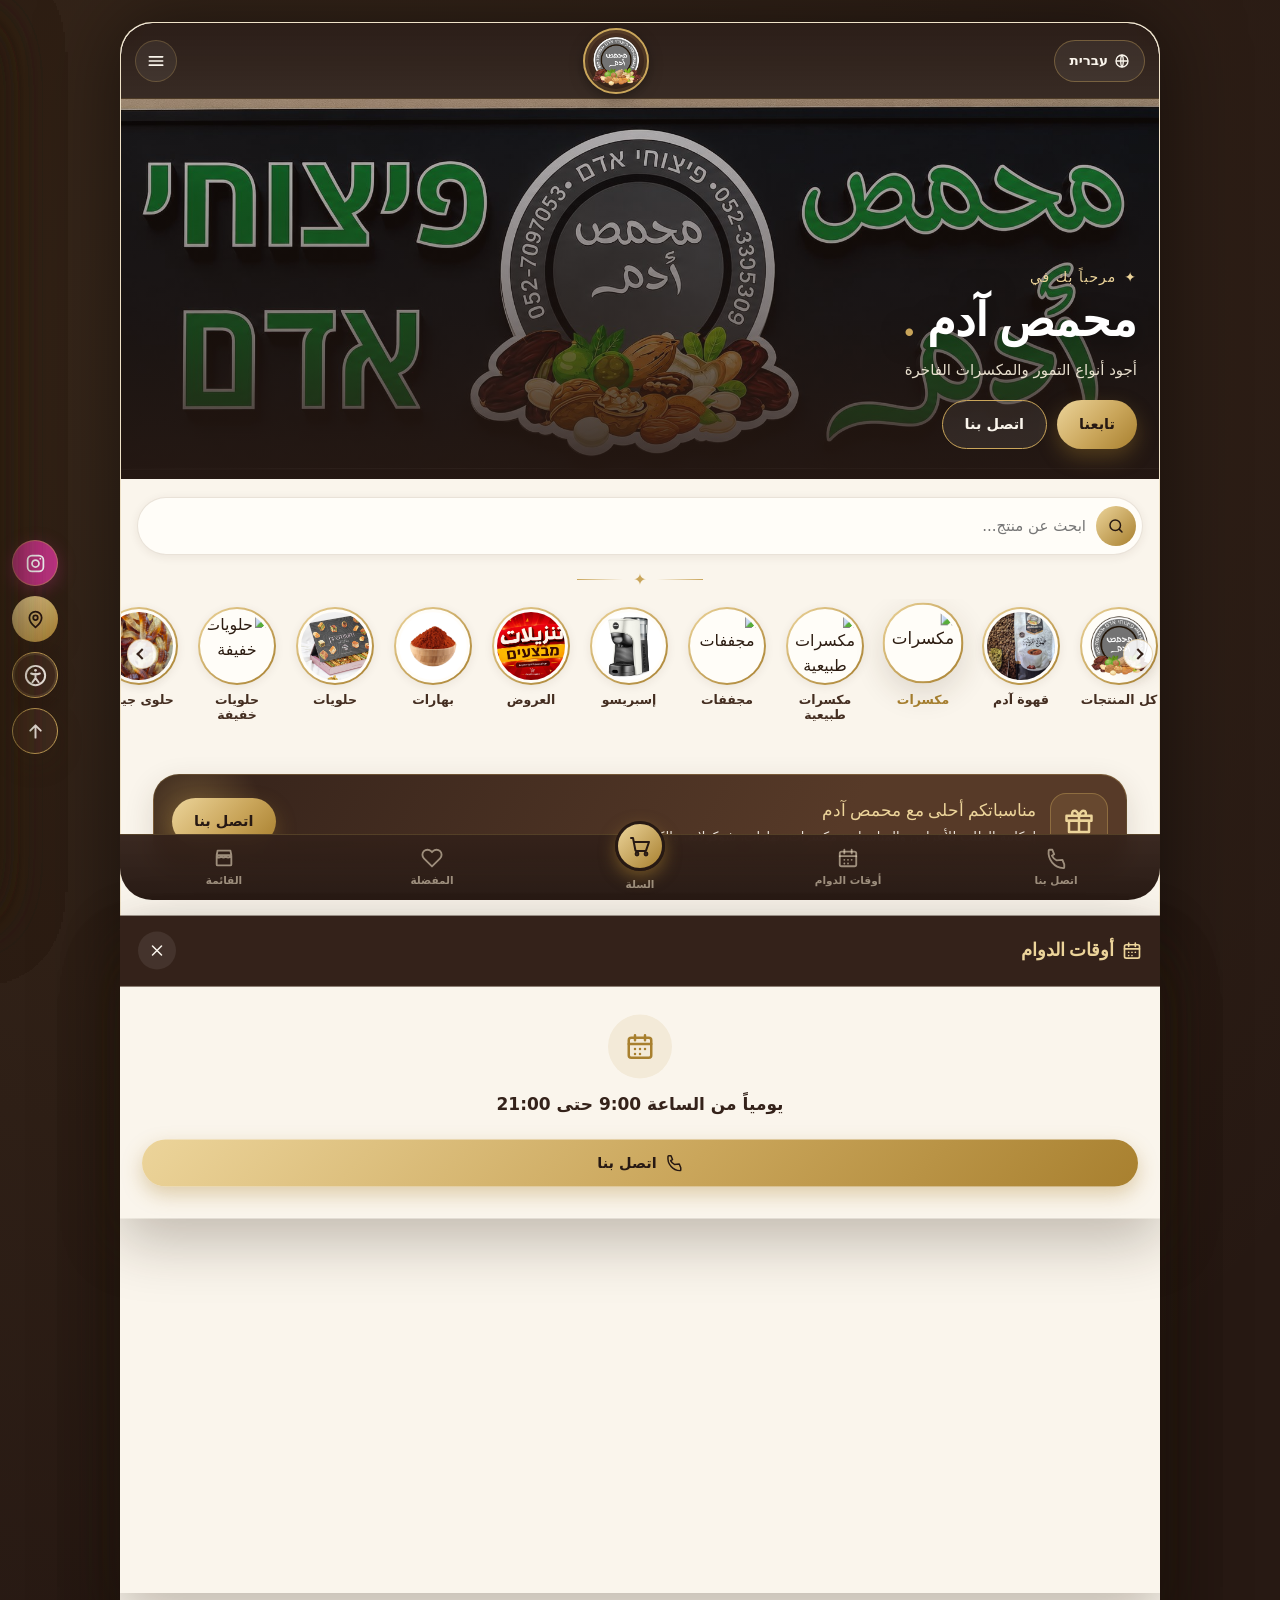
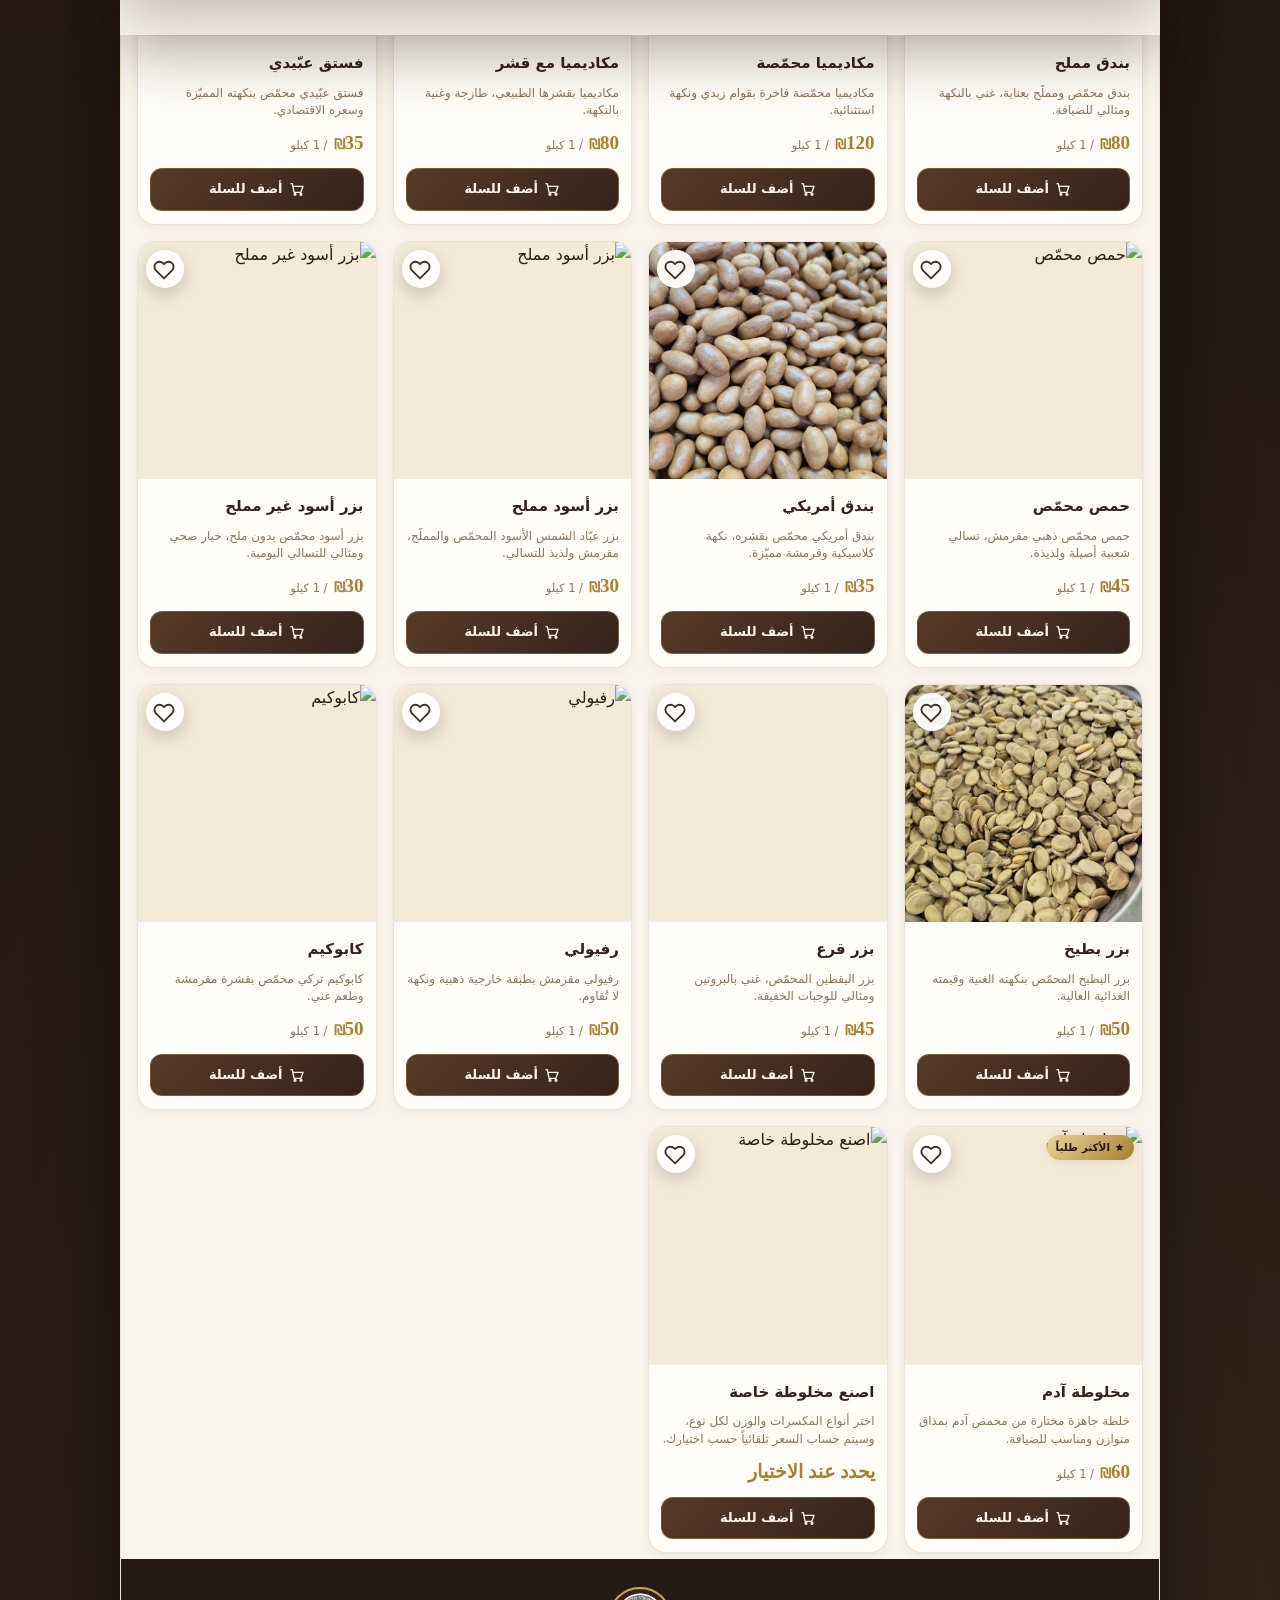
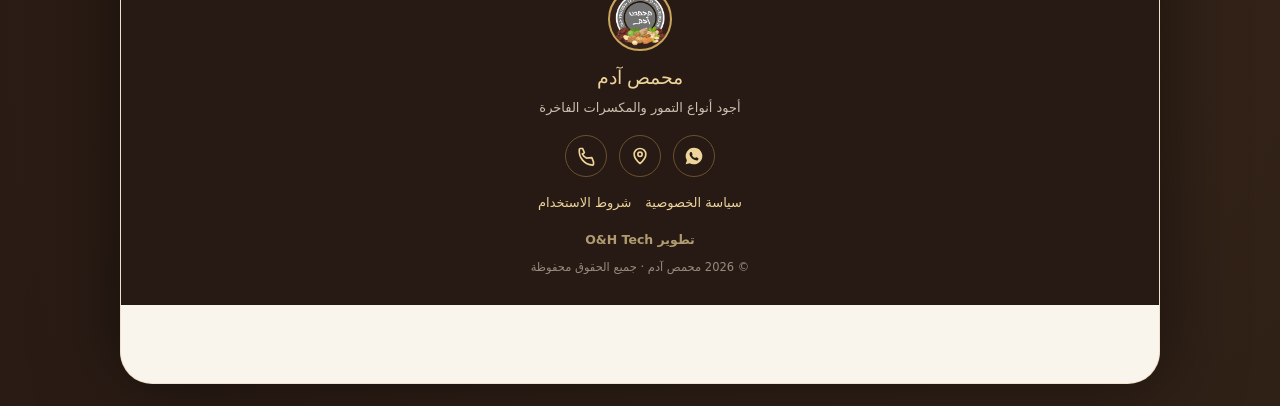
==== index.html @ 02c9bcc9 "تعديل على بد محمد عمري" ====
<!DOCTYPE html>
<html lang="ar" dir="rtl">
<head>
  <meta charset="UTF-8" />
  <meta name="viewport" content="width=device-width, initial-scale=1.0, viewport-fit=cover" />
  <meta name="theme-color" content="#271913" />
  <meta http-equiv="Content-Security-Policy"
    content="default-src 'self'; img-src 'self' data:; style-src 'self' 'unsafe-inline' https://fonts.googleapis.com; font-src https://fonts.gstatic.com; script-src 'self' 'sha256-vvt4KWwuNr51XfE5m+hzeNEGhiOfZzG97ccfqGsPwvE='; connect-src 'self'; base-uri 'self'; object-src 'none'; frame-src 'none'; form-action 'self' https://wa.me;" />

  <title>محمص آدم · Adam Roastery — مكسرات وتمور فاخرة</title>
  <meta name="description" content="محمص آدم — أجود أنواع التمور والمكسرات والبهارات والقهوة الفاخرة. اطلب الآن عبر واتساب مع توصيل سريع. פיצוחי אדם — פיצוחים, תמרים, תבלינים וקפה משובחים." />
  <meta name="keywords" content="مكسرات, تمر, بهارات, قهوة, محمص آدم, פיצוחים, תמרים, Adam Roastery" />
  <meta name="robots" content="index, follow" />

  <!-- Open Graph -->
  <meta property="og:title" content="محمص آدم · Adam Roastery" />
  <meta property="og:description" content="أجود أنواع التمور والمكسرات الفاخرة" />
  <meta property="og:type" content="website" />
  <meta property="og:image" content="assets/images/logo/logo.svg.png" />

  <link rel="icon" type="image/jpeg" href="assets/images/logo/logo.svg.png" />
  <link rel="apple-touch-icon" href="assets/images/logo/logo.svg.png" />

  <link rel="preconnect" href="https://fonts.googleapis.com" />
  <link rel="preconnect" href="https://fonts.gstatic.com" crossorigin />
  <link href="https://fonts.googleapis.com/css2?family=El+Messiri:wght@500;600;700&family=Tajawal:wght@400;500;700&family=Frank+Ruhl+Libre:wght@500;700;900&family=Heebo:wght@400;500;700&family=Cormorant+Garamond:wght@600;700&display=swap" rel="stylesheet" />

  <link rel="stylesheet" href="css/style.css?v=product-availability" />
  <link rel="stylesheet" href="css/animations.css?v=fab-icons" />
  <link rel="stylesheet" href="css/responsive.css?v=a11y-panel" />
</head>
<body data-page="home">
  <div class="app-shell" id="app">

    <!-- Hero -->
    <section class="hero">
      <p class="hero-eyebrow"><span class="bob">✦</span> <span data-i18n="hero_welcome"></span></p>
      <h1 class="hero-title"><span class="store-name"></span> <span class="dot">.</span></h1>
      <p class="hero-sub store-tag"></p>
      <div class="hero-actions">
        <a href="https://www.instagram.com/mahmas_adam2?igsh=MXU4MGF2dmk1YW0ydA==" target="_blank" rel="noopener noreferrer" class="btn btn-gold" data-i18n="hero_cta"></a>
        <a href="tel:0523305309" class="btn btn-outline" data-i18n="browse_menu"></a>
      </div>
    </section>

    <!-- Search -->
    <div class="search-wrap">
      <div class="search-bar">
        <span class="search-ico" aria-hidden="true"></span>
        <input id="search" type="text" inputmode="search" data-i18n-ph="search_placeholder" aria-label="search" maxlength="60" />
        <button class="search-clear" aria-label="clear">✕</button>
      </div>
    </div>

    <!-- Categories -->
    <div class="flourish"> ✦ </div>
    <div class="cats-wrap" aria-label="categories">

      <button class="cats-arrow cats-arrow-next" type="button" data-cats-scroll="-1" aria-label="التالي"></button>
      <div class="cats" id="cats" role="list" aria-label="categories"></div>
      <button class="cats-arrow cats-arrow-prev" type="button" data-cats-scroll="1" aria-label="السابق"></button>
    </div>

    <!-- Occasions banner -->
    <section class="section" id="offers">
      <div class="offer-banner reveal">
        <div class="offer-ico" id="offerIcoSlot"></div>
        <div class="offer-text">
          <div class="offer-title" data-i18n="weekly_offer"></div>
          <div class="offer-desc" data-i18n="weekly_offer_text"></div>
        </div>
        <a href="tel:0523305309" class="btn btn-gold" data-i18n="contact_us"></a>
      </div>
    </section>

    <!-- Full catalog -->
    <section class="section" id="catalog-section">
      <div class="section-head">
        <h2 class="section-title" id="catalog-title"></h2>
      </div>
      <div class="subcats" id="subcats" role="list" aria-label="subcategories"></div>
      <div class="product-grid" id="catalog"></div>
    </section>

  </div>

  <script src="js/data.js?v=encoding-fixed"></script>
  <script src="js/translations.js?v=espresso-offer"></script>
  <script src="js/main.js?v=bottom-menu-home"></script>
  <script src="js/accessibility.js?v=a11y-lang-sync"></script>
  <script src="js/products.js?v=product-availability"></script>
  <script src="js/cart.js?v=custom-mix-total-weight"></script>
  <script src="js/checkout.js?v=custom-mix-total-weight"></script>
  <script src="js/animations.js"></script>
</body>
</html>
---- css/style.css ----
/* =====================================================================
   style.css — Adam Roastery (محمص آدم)
   Luxury roastery theme: espresso brown · brushed gold · cream
   Mobile-first, RTL-native.
   ===================================================================== */

/* ---------- Design tokens ---------- */
:root {
  --brown-900: #271913;
  --brown-800: #34221a;
  --brown-700: #432d20;
  --brown-600: #573a28;
  --brown-500: #6f4a31;
  --brown-400: #8a6244;
  --gold: #caa65b;
  --gold-light: #ecd49a;
  --gold-dark: #a8802f;
  --cream: #faf5ec;
  --cream-2: #f3ead8;
  --beige: #e7d9bf;
  --beige-2: #ddc9a6;
  --ink: #2c1c11;
  --muted: #8a7559;
  --danger: #b4452f;
  --success: #5c7a3f;

  --bg: var(--cream);
  --card: #fffdf8;
  --line: rgba(120, 90, 50, 0.16);
  --shadow-sm: 0 2px 10px rgba(60, 40, 20, 0.08);
  --shadow-md: 0 10px 30px rgba(60, 40, 20, 0.14);
  --shadow-lg: 0 22px 60px rgba(40, 25, 12, 0.28);
  --radius: 18px;
  --radius-sm: 12px;
  --radius-lg: 26px;

  --header-h: 76px;
  --bottomnav-h: 66px;
  --shell-max: 540px;

  --font-scale: 1;
  --ease: cubic-bezier(0.22, 1, 0.36, 1);
}

/* ---------- Per-language fonts ---------- */
html[lang="ar"] { --font-head: "El Messiri", "Cormorant Garamond", serif; --font-body: "Tajawal", system-ui, sans-serif; }
html[lang="he"] { --font-head: "Frank Ruhl Libre", "Cormorant Garamond", serif; --font-body: "Heebo", system-ui, sans-serif; }

/* ---------- Reset ---------- */
*, *::before, *::after { box-sizing: border-box; margin: 0; padding: 0; }
html { -webkit-text-size-adjust: 100%; scroll-behavior: smooth; }
body {
  font-family: var(--font-body);
  font-size: calc(16px * var(--font-scale));
  line-height: 1.6;
  color: var(--ink);
  background: var(--brown-900);
  overflow-x: hidden;
  -webkit-font-smoothing: antialiased;
}
img { max-width: 100%; display: block; }
button { font: inherit; cursor: pointer; border: none; background: none; color: inherit; }
a { color: inherit; text-decoration: none; }
input, textarea, select { font: inherit; color: inherit; }
ul { list-style: none; }
:focus-visible { outline: 2px solid var(--gold); outline-offset: 2px; border-radius: 6px; }

h1, h2, h3, h4, .display { font-family: var(--font-head); font-weight: 700; line-height: 1.25; }

/* ---------- App shell (phone-like frame on desktop) ---------- */
.app-shell {
  position: relative;
  max-width: var(--shell-max);
  margin: 0 auto;
  min-height: 100vh;
  background: var(--bg);
  box-shadow: 0 0 80px rgba(0,0,0,0.5);
  overflow: hidden;
  padding-bottom: calc(var(--bottomnav-h) + 12px);
}

/* ---------- Header ---------- */
.site-header {
  position: sticky;
  top: 0;
  z-index: 60;
  height: var(--header-h);
  display: flex;
  align-items: center;
  justify-content: space-between;
  gap: 8px;
  padding: 0 14px;
  background: linear-gradient(180deg, rgba(39,25,19,0.98), rgba(39,25,19,0.92));
  backdrop-filter: blur(8px);
  border-bottom: 1px solid rgba(202,166,91,0.22);
}
.header-left, .header-right { display: flex; align-items: center; gap: 8px; }
.icon-btn {
  width: 42px; height: 42px;
  display: grid; place-items: center;
  border-radius: 50%;
  color: var(--cream);
  background: rgba(255,255,255,0.06);
  border: 1px solid rgba(202,166,91,0.28);
  transition: transform .25s var(--ease), background .25s, color .25s;
}
.icon-btn:hover { background: rgba(202,166,91,0.18); transform: translateY(-2px); }
.icon-btn svg { width: 20px; height: 20px; }
.icon-btn.whatsapp { background: #1faa55; border-color: #25d366; color: #fff; }
.icon-btn.whatsapp:hover { background: #25d366; }

.brand-badge {
  width: 66px; height: 66px;
  border-radius: 50%;
  display: grid; place-items: center;
  background: radial-gradient(circle at 50% 35%, var(--brown-600), var(--brown-900));
  border: 2px solid var(--gold);
  box-shadow: 0 4px 14px rgba(0,0,0,0.35), inset 0 0 0 3px rgba(202,166,91,0.12);
  overflow: hidden;
}
.brand-badge img { width: 100%; height: 100%; object-fit: contain; padding: 3px; }

.lang-pill {
  display: flex; align-items: center; gap: 6px;
  height: 42px; padding: 0 14px;
  border-radius: 22px;
  color: var(--cream);
  background: rgba(255,255,255,0.06);
  border: 1px solid rgba(202,166,91,0.4);
  font-size: 13.5px; font-weight: 600;
  transition: background .25s, transform .25s var(--ease);
}
.lang-pill:hover { background: rgba(202,166,91,0.2); }
.lang-pill svg { width: 16px; height: 16px; }

/* ---------- Hero ---------- */
.hero {
  position: relative;
  min-height: 320px;
  display: flex;
  flex-direction: column;
  justify-content: flex-end;
  padding: 26px 22px 30px;
  color: var(--cream);
  overflow: hidden;
}
.hero::before {
  content: "";
  position: absolute; inset: 0;
  background-image:
    linear-gradient(180deg, rgba(39,25,19,0.25) 0%, rgba(39,25,19,0.55) 55%, rgba(39,25,19,0.95) 100%),
    url("../assets/images/logo/profile 2.jpg");
  background-size: cover;
  background-position: center;
  transform: scale(1.08);
  animation: heroZoom 14s ease-in-out infinite alternate;
}
.hero > * { position: relative; z-index: 1; }
.hero-eyebrow {
  font-size: 14px; letter-spacing: 1px; color: var(--gold-light);
  display: flex; align-items: center; gap: 8px; margin-bottom: 4px;
}
.hero-title {
  font-size: clamp(34px, 9vw, 46px);
  color: #fff;
  text-shadow: 0 4px 24px rgba(0,0,0,0.5);
  margin-bottom: 8px;
}
.hero-title .dot { color: var(--gold); }
.hero-sub { font-size: 15px; color: var(--cream-2); max-width: 30ch; margin-bottom: 18px; opacity: 0.95; }
.hero-actions { display: flex; gap: 10px; flex-wrap: wrap; }

@media (min-width: 600px) {
  .hero::before {
    background-image:
      linear-gradient(180deg, rgba(39,25,19,0.25) 0%, rgba(39,25,19,0.55) 55%, rgba(39,25,19,0.95) 100%),
      url("../assets/images/logo/profile.jpeg");
  }
}

/* ---------- Buttons ---------- */
.btn {
  display: inline-flex; align-items: center; justify-content: center; gap: 8px;
  padding: 12px 22px;
  border-radius: 30px;
  font-weight: 700; font-size: 14.5px;
  transition: transform .2s var(--ease), box-shadow .25s, background .25s, filter .2s;
  white-space: nowrap;
}
.btn svg { width: 18px; height: 18px; }
.btn:active { transform: scale(0.96); }
.btn-gold {
  background: linear-gradient(135deg, var(--gold-light), var(--gold) 55%, var(--gold-dark));
  color: var(--brown-900);
  box-shadow: 0 8px 20px rgba(168,128,47,0.35);
}
.btn-gold:hover { filter: brightness(1.05); box-shadow: 0 12px 26px rgba(168,128,47,0.45); transform: translateY(-2px); }
.btn-outline { background: rgba(255,255,255,0.08); color: var(--cream); border: 1.5px solid var(--gold); }
.btn-outline:hover { background: rgba(202,166,91,0.2); }
.btn-brown { background: var(--brown-700); color: var(--cream); }
.btn-brown:hover { background: var(--brown-600); }
.btn-block { width: 100%; }

/* ---------- Search ---------- */
.search-wrap { position: relative; padding: 18px 16px 6px; z-index: 15; }
.search-bar {
  display: flex; align-items: center; gap: 10px;
  background: var(--card);
  border: 1px solid var(--line);
  border-radius: 30px;
  padding: 4px 6px 4px 18px;
  box-shadow: var(--shadow-sm);
  transition: box-shadow .25s, border-color .25s;
}
.search-bar:focus-within { border-color: var(--gold); box-shadow: 0 6px 22px rgba(168,128,47,0.18); }
.search-bar input { flex: 1; border: none; background: none; padding: 12px 0; font-size: 15px; }
.search-bar input:focus { outline: none; }
.search-bar .search-ico { width: 40px; height: 40px; border-radius: 50%; display: grid; place-items: center;
  background: linear-gradient(135deg, var(--gold-light), var(--gold-dark)); color: var(--brown-900); }
.search-bar .search-ico svg { width: 18px; height: 18px; }
.search-clear { color: var(--muted); padding: 6px; display: none; }
.search-bar.has-text .search-clear { display: block; }
.search-suggest {
  position: absolute;
  top: calc(100% + 4px);
  inset-inline: 16px;
  z-index: 30;
  display: grid;
  gap: 6px;
  padding: 8px;
  border: 1px solid rgba(202,166,91,.35);
  border-radius: 18px;
  background: rgba(255,255,255,.98);
  box-shadow: var(--shadow-lg);
}
.search-suggest.hidden { display: none; }
.search-suggest-item {
  display: grid;
  grid-template-columns: 48px minmax(0, 1fr);
  align-items: center;
  gap: 10px;
  min-height: 58px;
  padding: 6px;
  border-radius: 12px;
  text-align: start;
  color: var(--brown-800);
  background: transparent;
}
.search-suggest-item:hover,
.search-suggest-item:focus-visible {
  background: rgba(236,212,154,.26);
}
.search-suggest-item img {
  width: 48px;
  height: 48px;
  border-radius: 10px;
  object-fit: cover;
  background: var(--cream);
}
.search-suggest-text {
  display: grid;
  min-width: 0;
  gap: 2px;
}
.search-suggest-text strong {
  overflow: hidden;
  text-overflow: ellipsis;
  white-space: nowrap;
  font-size: 14px;
  line-height: 1.35;
}
.search-suggest-text small {
  color: var(--gold-dark);
  font-size: 12px;
  font-weight: 800;
}

/* ---------- Section headers ---------- */
.section { padding: 22px 16px 6px; }
.section-head {
  display: flex; align-items: center; justify-content: space-between; margin-bottom: 14px;
}
.section-title {
  display: flex; align-items: center; gap: 9px;
  font-size: 20px; color: var(--brown-800);
}
.section-title .crown { color: var(--gold-dark); width: 22px; height: 22px; }
.section-title::after {
  content: ""; flex: 1;
}
.link-all { font-size: 13px; color: var(--gold-dark); font-weight: 700; display: inline-flex; align-items: center; gap: 4px; }
.link-all svg { width: 14px; height: 14px; }

/* divider flourish */
.flourish { display: flex; align-items: center; gap: 10px; color: var(--gold); justify-content: center; padding: 6px 0; }
.flourish::before, .flourish::after { content: ""; height: 1px; width: 46px; background: linear-gradient(90deg, transparent, var(--gold)); }
.flourish::after { background: linear-gradient(90deg, var(--gold), transparent); }

/* ---------- Categories slider ---------- */
.cats-wrap {
  position: relative;
  margin-inline: -2px;
}
.cats {
  display: flex; gap: 14px; overflow-x: auto; padding: 8px 34px 12px;
  scroll-snap-type: x mandatory; -webkit-overflow-scrolling: touch;
}
.cats::-webkit-scrollbar { display: none; }
.cat {
  flex: 0 0 auto; width: 84px; text-align: center; scroll-snap-align: start;
  display: flex; flex-direction: column; align-items: center; gap: 7px;
}
.cat-thumb {
  width: 78px; height: 78px; border-radius: 50%;
  border: 2px solid transparent; padding: 3px;
  background: linear-gradient(var(--card), var(--card)) padding-box,
             linear-gradient(135deg, var(--gold-light), var(--gold-dark)) border-box;
  box-shadow: var(--shadow-sm);
  transition: transform .25s var(--ease), box-shadow .25s;
}
.cat-thumb img { width: 100%; height: 100%; border-radius: 50%; object-fit: cover; }
.cat:hover .cat-thumb, .cat.active .cat-thumb { transform: translateY(-3px) scale(1.04); box-shadow: var(--shadow-md); }
.cat.active .cat-thumb { padding: 4px; }
.cat-name { font-size: 12.5px; font-weight: 600; color: var(--brown-700); line-height: 1.2; }
.cat.active .cat-name { color: var(--gold-dark); }
.cats-arrow {
  position: absolute;
  top: 50%;
  z-index: 3;
  width: 30px;
  height: 30px;
  border-radius: 50%;
  border: 1px solid rgba(202,166,91,.44);
  background: rgba(255,255,255,.88);
  color: var(--brown-800);
  box-shadow: 0 8px 20px rgba(59,34,18,.14);
  display: grid;
  place-items: center;
  transform: translateY(-90%);
  transition: opacity .18s, transform .18s var(--ease);
}
.cats-arrow::before {
  content: "";
  width: 8px;
  height: 8px;
  border-top: 2px solid currentColor;
  border-right: 2px solid currentColor;
}
.cats-arrow-prev { inset-inline-start: 8px; }
.cats-arrow-prev::before { transform: rotate(45deg); }
.cats-arrow-next { inset-inline-end: 8px; }
.cats-arrow-next::before { transform: rotate(225deg); }
.cats-arrow:active { transform: translateY(-50%) scale(.92); }
.cats-arrow.hidden,
.cats-wrap.no-scroll .cats-arrow {
  opacity: 0;
  pointer-events: none;
}

/* ---------- Subcategory chips ---------- */
.subcats {
  display: none;
  gap: 8px; overflow-x: auto; padding: 2px 0 14px;
  scroll-snap-type: x mandatory; -webkit-overflow-scrolling: touch;
}
.subcats.show { display: flex; }
.subcats::-webkit-scrollbar { display: none; }
.subcat {
  flex: 0 0 auto; scroll-snap-align: start;
  padding: 8px 16px; border-radius: 22px;
  font-size: 13px; font-weight: 700; color: var(--brown-700);
  background: var(--card); border: 1px solid var(--line);
  transition: background .2s, color .2s, border-color .2s, transform .15s var(--ease);
}
.subcat:hover { border-color: var(--gold); }
.subcat:active { transform: scale(0.95); }
.subcat.active {
  color: var(--brown-900);
  background: linear-gradient(135deg, var(--gold-light), var(--gold));
  border-color: var(--gold-dark);
}

/* ---------- Product grid & horizontal rails ---------- */
.product-grid {
  display: grid; grid-template-columns: repeat(2, 1fr); gap: 14px;
}
.product-rail {
  display: flex; gap: 14px; overflow-x: auto; padding-bottom: 8px;
  scroll-snap-type: x mandatory;
}
.product-rail::-webkit-scrollbar { height: 0; }
.product-rail .product-card { flex: 0 0 64%; max-width: 230px; scroll-snap-align: start; }

/* ---------- Product card ---------- */
.product-card {
  position: relative;
  background: var(--card);
  border: 1px solid var(--line);
  border-radius: var(--radius);
  overflow: hidden;
  display: flex; flex-direction: column;
  box-shadow: var(--shadow-sm);
  transition: transform .3s var(--ease), box-shadow .3s, border-color .3s;
}
.product-card:hover { transform: translateY(-4px); box-shadow: var(--shadow-md); border-color: rgba(202,166,91,0.5); }
.product-card.unavailable {
  opacity: .48;
  filter: grayscale(.75);
}
.product-card.unavailable:hover {
  transform: none;
  box-shadow: var(--shadow-sm);
  border-color: var(--line);
}
.pc-media { position: relative; aspect-ratio: 1 / 1; overflow: hidden; background: var(--cream-2); }
.pc-media img { width: 100%; height: 100%; object-fit: cover; transition: transform .5s var(--ease); }
.product-card:hover .pc-media img { transform: scale(1.07); }
.product-card.unavailable:hover .pc-media img { transform: none; }
.pc-badges { position: absolute; top: 8px; inset-inline-start: 8px; display: flex; flex-direction: column; gap: 5px; }
.badge {
  font-size: 10.5px; font-weight: 700; padding: 4px 9px; border-radius: 20px;
  display: inline-flex; align-items: center; gap: 4px; box-shadow: var(--shadow-sm);
}
.badge svg { width: 11px; height: 11px; }
.badge-best { background: linear-gradient(135deg, var(--gold-light), var(--gold-dark)); color: var(--brown-900); }
.badge-offer { background: var(--danger); color: #fff; }
.fav-btn {
  position: absolute; top: 8px; inset-inline-end: 8px;
  width: 38px; height: 38px; border-radius: 50%;
  display: grid; place-items: center;
  padding: 8px;
  background: rgba(255,253,248,0.92); color: var(--brown-500);
  box-shadow: var(--shadow-sm);
  transition: transform .2s var(--ease), color .2s, background .2s;
  overflow: visible;
  z-index: 3;
}
.fav-btn svg { width: 22px; height: 22px; display: block; overflow: visible; }
.fav-btn:hover { transform: scale(1.12); }
.fav-btn.active { color: var(--danger); background: #fff; }
.fav-btn.active svg { fill: var(--danger); }

.pc-body { padding: 11px 12px 13px; display: flex; flex-direction: column; gap: 9px; flex: 1; }
.pc-name { font-size: 14.5px; font-weight: 700; color: var(--brown-800); line-height: 1.35; min-height: 2.1em;
  text-align: start; background: none; border: none; padding: 0; cursor: pointer; }
.pc-media { cursor: pointer; }
.pc-desc {
  font-size: 12px; color: var(--muted); line-height: 1.45; margin-top: -3px;
  display: -webkit-box; -webkit-line-clamp: 2; -webkit-box-orient: vertical; overflow: hidden;
  min-height: 2.1em;
}
.pc-price-row { display: flex; align-items: baseline; gap: 6px; }
.pc-price { font-family: var(--font-head); font-size: 19px; font-weight: 700; color: var(--gold-dark); }
.pc-price .cur { font-size: 14px; }
.pc-old { font-size: 13px; color: var(--muted); text-decoration: line-through; }
.pc-unit { font-size: 11.5px; color: var(--muted); }
.promo-hint {
  display: inline-flex;
  align-items: center;
  width: fit-content;
  max-width: 100%;
  padding: 5px 8px;
  border-radius: 10px;
  background: rgba(47, 125, 87, .1);
  color: #2f7d57;
  font-size: 11.5px;
  font-weight: 800;
  line-height: 1.45;
}
.qv-promo-hint {
  margin: 0 auto 4px;
  justify-content: center;
  text-align: center;
}

.weight-select, .qty-mini {
  display: flex; align-items: center;
  border: 1px solid var(--line); border-radius: 12px; overflow: hidden;
  background: var(--cream);
}
.weight-select select {
  flex: 1; border: none; background: none; padding: 8px 10px; font-size: 13px; font-weight: 600;
  color: var(--brown-700); appearance: none; text-align: center;
}
.weight-select select:focus { outline: none; }
.weight-select .wlabel { font-size: 11px; color: var(--muted); padding-inline-start: 10px; }

.pc-actions { display: flex; gap: 8px; align-items: center; }
.add-btn {
  flex: 1;
  display: inline-flex; align-items: center; justify-content: center; gap: 6px;
  padding: 10px; border-radius: 12px; font-size: 13px; font-weight: 700;
  background: linear-gradient(135deg, var(--brown-600), var(--brown-800));
  color: var(--cream);
  border: 1px solid rgba(202,166,91,0.35);
  transition: transform .2s var(--ease), filter .2s, box-shadow .25s;
}
.add-btn svg { width: 16px; height: 16px; }
.add-btn:hover { filter: brightness(1.12); box-shadow: 0 8px 18px rgba(40,25,12,0.3); }
.add-btn:active { transform: scale(0.95); }
.add-btn.done { background: linear-gradient(135deg, var(--success), #46612f); }
.add-btn:disabled,
.btn:disabled {
  cursor: not-allowed;
  opacity: .55;
  filter: grayscale(.65);
  box-shadow: none;
}

/* ---------- Quick-view detail ---------- */
.qv-media {
  position: relative;
  border: 0;
  padding: 0;
  width: 100%;
  border-radius: var(--radius);
  overflow: hidden;
  aspect-ratio: 4 / 3;
  box-shadow: var(--shadow-md);
  background: var(--cream);
  color: inherit;
  display: grid;
  place-items: center;
}
.qv-media img {
  width: 100%;
  height: 100%;
  object-fit: contain;
  object-position: center center;
  display: block;
}
.qv-media-click { cursor: zoom-in; }
.qv-badge { position: absolute; top: 12px; inset-inline-start: 12px; }
.qv-badge2 { position: absolute; top: 12px; inset-inline-end: 12px; }
.qv-cat { margin-top: 14px; font-size: 12px; font-weight: 700; color: var(--gold-dark);
  text-transform: uppercase; letter-spacing: .5px; }
.qv-name { font-size: 23px; color: var(--brown-900); margin: 2px 0 8px; }
.qv-desc { font-size: 14.5px; line-height: 1.75; color: var(--brown-700); margin-bottom: 6px; }
.btn.active-fav { color: var(--danger) !important; border-color: var(--danger) !important; background: rgba(180,69,47,0.06); }
.btn.active-fav svg { fill: var(--danger); }

/* ---------- Offer banner ---------- */
.offer-banner {
  margin: 18px 16px;
  position: relative;
  display: flex; align-items: center; gap: 14px;
  padding: 18px;
  border-radius: var(--radius-lg);
  background: linear-gradient(120deg, var(--brown-800), var(--brown-600) 70%);
  color: var(--cream);
  overflow: hidden;
  border: 1px solid rgba(202,166,91,0.3);
  box-shadow: var(--shadow-md);
}
.offer-banner::after {
  content: ""; position: absolute; inset-inline-end: -30px; top: -30px;
  width: 140px; height: 140px; border-radius: 50%;
  background: radial-gradient(circle, rgba(202,166,91,0.35), transparent 70%);
}
.offer-ico {
  flex: 0 0 auto; width: 58px; height: 58px; border-radius: 16px;
  display: grid; place-items: center; color: var(--gold-light);
  background: rgba(202,166,91,0.14); border: 1px solid rgba(202,166,91,0.4);
}
.offer-ico svg { width: 30px; height: 30px; }
.offer-text { flex: 1; z-index: 1; }
.offer-title { font-family: var(--font-head); color: var(--gold-light); font-size: 17px; margin-bottom: 3px; }
.offer-desc { font-size: 13px; opacity: 0.92; line-height: 1.4; }
.offer-banner .btn { z-index: 1; }

/* ---------- Bottom nav ---------- */
.bottom-nav {
  position: fixed; left: 50%; transform: translateX(-50%); bottom: 0;
  width: 100%; max-width: var(--shell-max);
  height: var(--bottomnav-h);
  display: flex; justify-content: space-around; align-items: center;
  background: linear-gradient(180deg, rgba(52,34,26,0.97), rgba(39,25,19,0.99));
  border-top: 1px solid rgba(202,166,91,0.28);
  backdrop-filter: blur(10px);
  z-index: 70;
  padding-bottom: env(safe-area-inset-bottom, 0);
}
.nav-item {
  display: flex; flex-direction: column; align-items: center; gap: 3px;
  color: rgba(231,217,191,0.6); font-size: 10.5px; font-weight: 600;
  position: relative; padding: 6px 2px; transition: color .2s; flex: 1;
  min-width: 0;
}
.nav-item svg { width: 22px; height: 22px; transition: transform .2s var(--ease); }
.nav-item > span:last-child {
  max-width: 100%;
  white-space: nowrap;
  overflow: hidden;
  text-overflow: ellipsis;
}
.nav-item .nav-badge {
  position: absolute; top: 0; inset-inline-end: 24%;
  min-width: 17px; height: 17px; padding: 0 4px;
  background: var(--gold); color: var(--brown-900);
  border-radius: 9px; font-size: 10px; font-weight: 800;
  display: grid; place-items: center;
}
.nav-item.active { color: var(--gold-light); }
.nav-item.active svg { transform: translateY(-2px) scale(1.1); }
.nav-item.center {
  margin-top: -22px;
}
.nav-item.center .nav-ico {
  width: 50px; height: 50px; border-radius: 50%;
  display: grid; place-items: center; margin-bottom: 2px;
  background: linear-gradient(135deg, var(--gold-light), var(--gold-dark));
  color: var(--brown-900);
  box-shadow: 0 6px 16px rgba(168,128,47,0.5);
  border: 3px solid var(--brown-900);
}
.nav-item.center svg { width: 24px; height: 24px; }

/* ---------- Floating cart summary ---------- */
.floating-cart {
  position: fixed; left: 50%; transform: translateX(-50%) translateY(140%);
  bottom: calc(var(--bottomnav-h) + 12px);
  width: calc(100% - 28px); max-width: calc(var(--shell-max) - 28px);
  display: flex; align-items: center; gap: 12px;
  padding: 10px 12px 10px 16px;
  background: linear-gradient(120deg, var(--brown-800), var(--brown-600));
  border: 1px solid rgba(202,166,91,0.4);
  border-radius: 40px;
  box-shadow: var(--shadow-lg);
  z-index: 65;
  opacity: 0;
  transition: transform .4s var(--ease), opacity .3s;
}
.floating-cart.show { transform: translateX(-50%) translateY(0); opacity: 1; }
.fc-ico { position: relative; width: 44px; height: 44px; border-radius: 50%; flex: 0 0 auto;
  display: grid; place-items: center; background: rgba(202,166,91,0.18); color: var(--gold-light); }
.fc-ico svg { width: 22px; height: 22px; }
.fc-count { position: absolute; top: -3px; inset-inline-end: -3px; min-width: 19px; height: 19px;
  background: var(--gold); color: var(--brown-900); border-radius: 10px; font-size: 11px; font-weight: 800;
  display: grid; place-items: center; padding: 0 4px; }
.fc-info { flex: 1; color: var(--cream); line-height: 1.2; }
.fc-info .fc-items { font-size: 12px; opacity: 0.85; }
.fc-info .fc-total { font-family: var(--font-head); font-size: 18px; font-weight: 700; color: var(--gold-light); }

/* ---------- Floating action buttons (FABs) ---------- */
.fab-stack {
  position: fixed; inset-inline-end: 12px; bottom: calc(var(--bottomnav-h) + 80px);
  display: flex; flex-direction: column; gap: 10px; z-index: 64;
}
.fab {
  width: 46px; height: 46px; border-radius: 50%;
  display: grid; place-items: center;
  background: var(--card); color: var(--brown-700);
  border: 1px solid rgba(202,166,91,0.5);
  box-shadow: var(--shadow-md);
  transition: transform .25s var(--ease), background .25s, color .25s, opacity .3s;
}
.fab.instagram {
  color: #fff;
  background: #c13584;
  box-shadow: 0 5px 18px rgba(193, 53, 132, 0.34);
}
.fab svg { width: 21px; height: 21px; }
.fab:hover { transform: translateY(-3px) scale(1.06); }
.fab.whatsapp { background: #25d366; color: #fff; border-color: #25d366; }
.fab.accessibility-fab {
  color: var(--cream);
  background: var(--brown-700);
  border: 1px solid var(--gold);
  box-shadow: 0 5px 18px rgba(39,25,19,.28), inset 0 0 0 2px rgba(236,212,154,.12);
}
.fab.accessibility-fab svg { width: 25px; height: 25px; }
.fab.accessibility-fab:hover {
  color: var(--brown-900);
  background: var(--gold-light);
}
.fab.scrolltop {
  opacity: 0;
  pointer-events: none;
  color: var(--cream);
  background: var(--brown-700);
  border-color: var(--gold);
  transform: translateY(14px) scale(.82);
}
.fab.scrolltop.show {
  opacity: 1;
  pointer-events: auto;
  transform: translateY(0) scale(1);
  animation: scrollTopFloat 2.2s ease-in-out infinite;
}
.fab.scrolltop.show svg { animation: scrollTopArrow 1.35s ease-in-out infinite; }
.fab.scrolltop.show:hover {
  color: var(--brown-900);
  background: var(--gold-light);
  animation-play-state: paused;
}
.fab.scrolltop.show:hover svg { animation-play-state: paused; }
.fab.gold { background: linear-gradient(135deg, var(--gold-light), var(--gold-dark)); color: var(--brown-900); border: none; }

/* ---------- Drawers & overlay ---------- */
.overlay {
  position: fixed; inset: 0; background: rgba(25,15,8,0.55);
  backdrop-filter: blur(2px);
  opacity: 0; pointer-events: none; transition: opacity .3s; z-index: 90;
}
.overlay.show { opacity: 1; pointer-events: auto; }

.drawer {
  position: fixed; top: 0; bottom: 0; inset-inline-end: 0;
  width: min(92%, 460px);
  background: var(--bg);
  z-index: 100;
  display: flex; flex-direction: column;
  transform: translateX(100%);
  transition: transform .4s var(--ease);
  box-shadow: var(--shadow-lg);
}
html[dir="rtl"] .drawer { transform: translateX(-100%); }
.drawer.show { transform: translateX(0) !important; }
.drawer-head {
  display: flex; align-items: center; justify-content: space-between;
  padding: 16px 18px; border-bottom: 1px solid var(--line);
  background: var(--brown-800); color: var(--cream);
}
.drawer-head h3 { font-size: 18px; color: var(--gold-light); display: flex; align-items: center; gap: 8px; }
.drawer-head h3 svg { width: 20px; height: 20px; }
.drawer-body { flex: 1; overflow-y: auto; padding: 14px 16px; }
.drawer-foot { border-top: 1px solid var(--line); padding: 14px 16px; background: var(--card); }
.close-x { width: 38px; height: 38px; border-radius: 50%; display: grid; place-items: center;
  background: rgba(255,255,255,0.08); color: var(--cream); }
.close-x svg { width: 18px; height: 18px; }

.drawer.bottom-sheet {
  top: auto;
  bottom: var(--bottomnav-h);
  inset-inline-end: auto;
  right: auto !important;
  left: 50% !important;
  width: min(100%, var(--shell-max));
  max-height: calc(100vh - var(--bottomnav-h) - 18px);
  border-radius: 14px 14px 0 0;
  transform: translate(-50%, calc(105% + var(--bottomnav-h)));
  pointer-events: none;
}
html[dir="rtl"] .drawer.bottom-sheet { transform: translate(-50%, calc(105% + var(--bottomnav-h))); }
.drawer.bottom-sheet.show { transform: translate(-50%, 0) !important; pointer-events: auto; }
body:has(.drawer.bottom-sheet.show) .bottom-nav { z-index: 110; }
.drawer.cart-sheet {
  max-height: calc(100vh - var(--bottomnav-h) - 18px);
  height: min(82vh, 700px);
  border-radius: 24px 24px 0 0;
}
.drawer.favorites-sheet {
  height: min(76vh, 660px);
  border-radius: 24px 24px 0 0;
}
.favorites-sheet .drawer-head h3 {
  flex: 1;
  justify-content: center;
}
.favorites-sheet .drawer-body { padding: 16px; }
.favorites-sheet .product-grid { grid-template-columns: repeat(2, minmax(0, 1fr)); }
.cart-sheet .drawer-head {
  flex: 0 0 auto;
  min-height: 68px;
  padding: 14px 20px;
}
.cart-sheet .drawer-head h3 {
  flex: 1;
  justify-content: center;
  font-size: 19px;
}
.cart-sheet .drawer-head h3 svg { display: none; }
.cart-sheet .drawer-body { padding: 4px 18px 10px; }
.cart-sheet .drawer-foot {
  flex: 0 0 auto;
  padding: 14px 18px calc(16px + env(safe-area-inset-bottom, 0px));
  box-shadow: 0 -8px 24px rgba(50, 31, 20, 0.08);
}
.hours-body { text-align: center; padding: 28px 22px 32px; }
.hours-body p { margin: 12px 0 22px; color: var(--brown-800); font-size: 17px; font-weight: 700; }
.hours-icon {
  width: 64px;
  height: 64px;
  margin: 0 auto;
  display: grid;
  place-items: center;
  border-radius: 50%;
  color: var(--gold-dark);
  background: var(--cream-2);
}
.hours-icon svg { width: 30px; height: 30px; }

/* side menu list */
.menu-list { display: flex; flex-direction: column; gap: 4px; }
.menu-list a, .menu-list button {
  display: flex; align-items: center; gap: 12px;
  padding: 14px 12px; border-radius: var(--radius-sm);
  font-size: 15.5px; font-weight: 600; color: var(--brown-800); text-align: start; width: 100%;
  transition: background .2s;
}
.menu-list a:hover, .menu-list button:hover { background: var(--cream-2); }
.menu-list svg { width: 22px; height: 22px; color: var(--gold-dark); flex: 0 0 auto; }
.menu-sep { height: 1px; background: var(--line); margin: 8px 0; }

/* ---------- Cart items ---------- */
.cart-item {
  display: flex; gap: 12px; padding: 12px 0; border-bottom: 1px solid var(--line);
}
.cart-item:last-child { border-bottom: none; }
.ci-img { width: 74px; height: 74px; border-radius: 14px; object-fit: cover; flex: 0 0 auto; box-shadow: var(--shadow-sm); }
.ci-main { flex: 1; min-width: 0; display: flex; flex-direction: column; gap: 6px; }
.ci-top { display: flex; justify-content: space-between; gap: 8px; }
.ci-name { font-weight: 700; font-size: 14.5px; color: var(--brown-800); }
.ci-variant { font-size: 12px; color: var(--muted); }
.ci-remove { color: var(--danger); padding: 2px; flex: 0 0 auto; }
.ci-remove svg { width: 18px; height: 18px; }
.ci-bottom { display: flex; align-items: center; justify-content: space-between; gap: 8px; }
.ci-price { font-family: var(--font-head); font-weight: 700; color: var(--gold-dark); font-size: 16px; }

.cart-sheet-item {
  display: grid;
  grid-template-columns: 76px minmax(0, 1fr) auto;
  align-items: center;
  gap: 12px;
  min-height: 112px;
  padding: 16px 0;
}
.cart-sheet-item .ci-img {
  width: 76px;
  height: 76px;
  border-radius: 12px;
}
.cart-sheet-item .ci-main {
  align-self: center;
  gap: 3px;
}
.cart-sheet-item .ci-name {
  font-size: 15px;
  line-height: 1.35;
}
.cart-sheet-item .ci-variant { font-size: 13px; }
.cart-sheet-item .ci-price {
  display: block;
  margin-top: 2px;
  font-size: 17px;
}
.cart-sheet-item .ci-promo {
  margin-top: 4px;
  color: #2f7d57;
  font-size: 12px;
  font-weight: 800;
  line-height: 1.35;
}
.cart-sheet-item .ci-notes {
  max-width: 32ch;
  white-space: nowrap;
  overflow: hidden;
  text-overflow: ellipsis;
}
.ci-side {
  display: flex;
  flex-direction: column;
  align-items: center;
  gap: 10px;
}
.cart-sheet-item .qty {
  border: 0;
  background: transparent;
  gap: 7px;
  overflow: visible;
  direction: ltr;
}
.cart-sheet-item .qty button {
  width: 34px;
  height: 34px;
  border-radius: 50%;
  background: var(--cream);
  border: 1px solid var(--line);
}
.cart-sheet-item .qty span { min-width: 22px; }
.cart-sheet-item .ci-tools { gap: 8px; }
.cart-sheet-item .ci-edit {
  min-height: 28px;
  padding: 0 7px;
  font-size: 11px;
  background: transparent;
}
.cart-sheet-item .ci-remove {
  width: 28px;
  height: 28px;
  display: grid;
  place-items: center;
}
.cart-sheet .totals {
  position: relative;
  margin-bottom: 12px;
}
.cart-sheet .totals .row {
  font-size: 17px;
  font-weight: 800;
  color: var(--brown-900);
  padding-inline-end: 42px;
}
.cart-clear-icon {
  position: absolute;
  inset-inline-end: 0;
  top: 50%;
  width: 34px;
  height: 34px;
  transform: translateY(-50%);
  display: grid;
  place-items: center;
  color: var(--danger);
  border: 1px solid rgba(174, 62, 62, 0.28);
  border-radius: 50%;
}
.cart-clear-icon svg { width: 17px; height: 17px; }
.cart-checkout { min-height: 52px; border-radius: 26px; font-size: 16px; }

.qty {
  display: inline-flex; align-items: center; border: 1px solid var(--line);
  border-radius: 20px; overflow: hidden; background: var(--cream);
}
.qty button { width: 32px; height: 32px; display: grid; place-items: center; color: var(--brown-700); font-size: 18px; font-weight: 700; transition: background .15s; }
.qty button:hover { background: var(--beige); }
.qty span { min-width: 30px; text-align: center; font-weight: 700; font-size: 14px; }

.ci-weight select {
  border: 1px solid var(--line); border-radius: 16px; background: var(--cream);
  padding: 5px 8px; font-size: 12px; font-weight: 600; color: var(--brown-700); appearance: none;
}

/* totals */
.totals { display: flex; flex-direction: column; gap: 8px; margin-bottom: 12px; }
.totals .row { display: flex; justify-content: space-between; font-size: 14.5px; color: var(--brown-700); }
.totals .row.grand { font-size: 18px; font-weight: 800; color: var(--brown-900); padding-top: 8px; border-top: 1px dashed var(--line); }
.totals .row.grand .v { font-family: var(--font-head); color: var(--gold-dark); }

/* ---------- Empty states ---------- */
.empty-state { text-align: center; padding: 50px 20px; color: var(--muted); }
.empty-state svg { width: 72px; height: 72px; color: var(--beige-2); margin-bottom: 14px; }
.empty-state h4 { font-size: 18px; color: var(--brown-700); margin-bottom: 6px; }
.empty-state p { font-size: 14px; }

/* ---------- Forms (checkout) ---------- */
.field { margin-bottom: 16px; }
.field label { display: block; font-size: 13.5px; font-weight: 700; color: var(--brown-700); margin-bottom: 7px; }
.field label .req { color: var(--danger); }
.field input, .field textarea {
  width: 100%; padding: 13px 14px; border-radius: 14px;
  border: 1px solid var(--line); background: var(--card); font-size: 15px;
  transition: border-color .2s, box-shadow .2s;
}
.field input:focus, .field textarea:focus { outline: none; border-color: var(--gold); box-shadow: 0 0 0 3px rgba(202,166,91,0.18); }
.field textarea { resize: vertical; min-height: 80px; }
.field.invalid input, .field.invalid textarea { border-color: var(--danger); }
.field .err { color: var(--danger); font-size: 12.5px; margin-top: 5px; display: none; }
.field.invalid .err { display: block; }

.order-type { display: grid; grid-template-columns: 1fr 1fr; gap: 10px; }
.otype {
  display: flex; flex-direction: column; align-items: center; gap: 6px;
  padding: 14px; border-radius: 16px; border: 1.5px solid var(--line);
  background: var(--card); font-weight: 700; font-size: 14px; color: var(--brown-700);
  transition: border-color .2s, background .2s, transform .15s var(--ease);
}
.otype svg { width: 26px; height: 26px; color: var(--gold-dark); }
.otype.active { border-color: var(--gold); background: linear-gradient(135deg, rgba(236,212,154,0.4), rgba(202,166,91,0.15)); }
.otype:active { transform: scale(0.97); }
.free-delivery-note {
  display: flex;
  align-items: center;
  gap: 10px;
  margin: -2px 0 16px;
  padding: 12px 13px;
  border: 1px solid rgba(202,166,91,.45);
  border-radius: 14px;
  background: linear-gradient(135deg, rgba(236,212,154,.35), rgba(255,255,255,.72));
  color: var(--brown-800);
  font-size: 13.5px;
  font-weight: 700;
  line-height: 1.5;
}
.free-delivery-note.unlocked {
  border-color: var(--gold);
  background: linear-gradient(135deg, rgba(202,166,91,.52), rgba(236,212,154,.2));
}
.free-delivery-ico {
  width: 34px;
  height: 34px;
  flex: 0 0 34px;
  display: grid;
  place-items: center;
  border-radius: 50%;
  background: var(--brown-700);
  color: var(--gold-light);
}
.free-delivery-ico svg { width: 18px; height: 18px; }
.free-delivery-text { flex: 1; }
.delivery-fields { display: none; }
.delivery-fields.show { display: block; animation: fadeSlide .35s var(--ease); }
.order-send-followup {
  margin: 12px 0 4px;
  padding: 14px;
  border: 1px solid rgba(202,166,91,.42);
  border-radius: 16px;
  background: linear-gradient(135deg, rgba(236,212,154,.28), rgba(255,255,255,.78));
  box-shadow: 0 10px 26px rgba(59,34,18,.08);
  display: grid;
  gap: 10px;
  text-align: center;
  animation: fadeSlide .28s var(--ease);
}
.order-send-followup strong {
  color: var(--brown-800);
  font-size: 15px;
  line-height: 1.45;
}
.order-send-followup p {
  margin: 0;
  color: var(--muted);
  font-size: 13.5px;
  line-height: 1.6;
}
.order-send-followup .btn {
  min-height: 44px;
}
.order-copy-btn {
  color: var(--brown-700);
  border-color: var(--line);
}

/* ---------- Toast ---------- */
.toast-wrap { position: fixed; left: 50%; transform: translateX(-50%); bottom: calc(var(--bottomnav-h) + 90px);
  z-index: 120; display: flex; flex-direction: column; gap: 8px; align-items: center; width: 100%; pointer-events: none; }
.toast {
  display: flex; align-items: center; gap: 10px;
  background: var(--brown-800); color: var(--cream);
  padding: 12px 18px; border-radius: 30px;
  border: 1px solid rgba(202,166,91,0.45);
  box-shadow: var(--shadow-lg); font-size: 14px; font-weight: 600;
  animation: toastIn .3s var(--ease);
}
.toast svg { width: 18px; height: 18px; color: var(--gold-light); }
.toast.out { animation: toastOut .3s var(--ease) forwards; }

/* ---------- Loading screen ---------- */
.loader {
  position: fixed; inset: 0; z-index: 9999;
  background: radial-gradient(circle at 50% 40%, var(--brown-700), var(--brown-900));
  display: grid; place-items: center;
  transition: opacity .6s ease, visibility .6s;
}
.loader.hide { opacity: 0; visibility: hidden; }
.loader-inner { text-align: center; color: var(--cream); }
.loader-badge {
  width: 110px; height: 110px; margin: 0 auto 18px;
  border-radius: 50%; border: 2px solid var(--gold);
  display: grid; place-items: center;
  background: radial-gradient(circle at 50% 35%, var(--brown-600), var(--brown-900));
  animation: pulseGlow 1.8s ease-in-out infinite;
}
.loader-badge img { width: 86%; }
.loader-title { font-family: var(--font-head); font-size: 22px; color: var(--gold-light); letter-spacing: 1px; }
.loader-bar { width: 140px; height: 4px; border-radius: 4px; background: rgba(255,255,255,0.12); margin: 16px auto 0; overflow: hidden; }
.loader-bar::after { content: ""; display: block; height: 100%; width: 40%;
  background: linear-gradient(90deg, var(--gold-light), var(--gold-dark)); border-radius: 4px;
  animation: loaderSlide 1.1s ease-in-out infinite; }

/* ---------- Footer ---------- */
.site-footer {
  background: var(--brown-900); color: var(--cream-2);
  padding: 28px 20px; text-align: center;
}
.footer-badge { width: 64px; height: 64px; margin: 0 auto 12px; border-radius: 50%; border: 2px solid var(--gold);
  display: grid; place-items: center; background: var(--brown-800); overflow: hidden; }
.footer-badge img { width: 100%; }
.footer-name { font-family: var(--font-head); color: var(--gold-light); font-size: 19px; margin-bottom: 4px; }
.footer-tag { font-size: 13px; opacity: 0.8; margin-bottom: 16px; }
.footer-links { display: flex; gap: 14px; justify-content: center; flex-wrap: wrap; margin-bottom: 16px; }
.footer-links a { font-size: 13px; color: var(--gold-light); border-bottom: 1px solid transparent; transition: border-color .2s; }
.footer-links a:hover { border-color: var(--gold); }
.footer-social { display: flex; gap: 12px; justify-content: center; margin-bottom: 16px; }
.footer-social a { width: 42px; height: 42px; border-radius: 50%; display: grid; place-items: center;
  border: 1px solid rgba(202,166,91,0.4); color: var(--gold-light); transition: background .2s, transform .2s; }
.footer-social a:hover { background: rgba(202,166,91,0.2); transform: translateY(-2px); }
.footer-social svg { width: 20px; height: 20px; }
.footer-dev { font-size: 12.5px; opacity: 0.7; }
.footer-dev a { color: var(--gold-light); font-weight: 700; }
.footer-rights { font-size: 11.5px; opacity: 0.55; margin-top: 8px; }

/* ---------- QR share card ---------- */
.qr-card {
  text-align: center;
  background: linear-gradient(160deg, var(--card), var(--cream-2));
  border: 1px solid var(--line);
  border-radius: var(--radius-lg);
  padding: 22px 18px;
  box-shadow: var(--shadow-sm);
}
.qr-frame {
  width: 244px; max-width: 80%; aspect-ratio: 1; margin: 0 auto 16px;
  background: #fff; padding: 14px; border-radius: var(--radius);
  border: 2px solid var(--gold);
  box-shadow: 0 10px 26px rgba(40,25,12,0.18);
}
.qr-frame img { width: 100%; height: 100%; }
.qr-store { font-family: var(--font-head); font-size: 21px; color: var(--brown-800); }
.qr-hint { font-size: 14px; color: var(--muted); margin: 4px 0 10px; }
.qr-url {
  display: inline-block; font-size: 13px; font-weight: 700; color: var(--gold-dark);
  word-break: break-all; border-bottom: 1px solid transparent; transition: border-color .2s;
  direction: ltr;
}
.qr-url:hover { border-color: var(--gold); }

/* ---------- Legal pages ---------- */
.legal {
  padding: 24px 20px 40px; color: var(--brown-800); background: var(--bg);
}
.legal h1 { font-size: 28px; color: var(--brown-900); margin-bottom: 6px; }
.legal .legal-sub { color: var(--muted); font-size: 14px; margin-bottom: 22px; }
.legal h2 { font-size: 19px; color: var(--gold-dark); margin: 24px 0 8px; }
.legal p, .legal li { font-size: 15px; line-height: 1.8; }
.legal ul { padding-inline-start: 22px; list-style: disc; }
.legal li { margin-bottom: 6px; }
.legal .back-link { display: inline-flex; align-items: center; gap: 6px; color: var(--gold-dark); font-weight: 700; margin-top: 24px; }

/* language-conditional content (legal pages) */
html[lang="ar"] .only-he { display: none; }
html[lang="he"] .only-ar { display: none; }

/* utility */
.hidden { display: none !important; }
.sr-only { position: absolute; width: 1px; height: 1px; overflow: hidden; clip: rect(0 0 0 0); }
.scroll-lock { overflow: hidden; }


/* ---------- Product order modal ---------- */
.drawer.product-modal {
  inset: 50% auto auto 50% !important;
  width: min(92vw, 430px);
  max-height: min(86vh, 720px);
  border-radius: 22px;
  overflow: hidden;
  box-shadow: 0 24px 70px rgba(0,0,0,0.34);
  transform: translate(-50%, -46%) scale(0.96) !important;
  opacity: 0;
  pointer-events: none;
  transition: transform .24s var(--ease), opacity .24s var(--ease);
}
html[dir="rtl"] .drawer.product-modal { transform: translate(-50%, -46%) scale(0.96) !important; }
.drawer.product-modal.show { transform: translate(-50%, -50%) scale(1) !important; opacity: 1; pointer-events: auto; }
html[dir="rtl"] .drawer.product-modal.show { transform: translate(-50%, -50%) scale(1) !important; }
.product-modal .drawer-body { max-height: calc(min(86vh, 720px) - 71px); padding-bottom: 18px; }
.product-modal .drawer-head {
  position: relative;
  justify-content: center;
  text-align: center;
}
.product-modal .drawer-head h3 { justify-content: center; text-align: center; }
.product-modal .drawer-head .close-x {
  position: absolute;
  inset-inline-start: 14px;
  top: 50%;
  transform: translateY(-50%);
}
.product-modal .drawer-body { text-align: center; }
.product-modal .qv-media { max-height: 220px; margin-inline: auto; }
.product-modal .qv-media img { width: 100%; height: 100%; object-fit: contain; object-position: center center; }
.product-modal .qv-cat,
.product-modal .qv-name,
.product-modal .qv-desc,
.product-modal .pc-price-row,
.product-modal .mix-title { text-align: center; }
.product-modal .pc-price-row,
.product-modal .weight-buttons,
.product-modal .qv-actions { justify-content: center; }
.product-modal .field label { display: block; text-align: center; }
.product-note-field { margin-top: 12px; text-align: center; }
.product-notes { min-height: 74px; }
.qv-actions { display: flex; gap: 10px; margin-top: 16px; }
.qv-actions .btn { min-height: 46px; }

.image-zoom-layer {
  position: fixed;
  inset: 0;
  z-index: 260;
  display: grid;
  place-items: center;
  padding: 22px;
  background: rgba(39, 25, 19, .82);
  opacity: 0;
  pointer-events: none;
  transition: opacity .22s var(--ease);
}
.image-zoom-layer.show {
  opacity: 1;
  pointer-events: auto;
}
.image-zoom-layer img {
  max-width: min(94vw, 760px);
  max-height: min(84vh, 720px);
  object-fit: contain;
  object-position: center center;
  border-radius: 18px;
  background: var(--cream);
  box-shadow: var(--shadow-lg);
  transform: scale(.94);
  transition: transform .22s var(--ease);
}
.image-zoom-layer.show img { transform: scale(1); }
.image-zoom-close {
  position: fixed;
  top: max(18px, env(safe-area-inset-top));
  inset-inline-end: max(18px, env(safe-area-inset-right));
  width: 44px;
  height: 44px;
  border-radius: 50%;
  background: var(--card);
  color: var(--brown-800);
  box-shadow: var(--shadow-md);
  display: grid;
  place-items: center;
  z-index: 1;
}
.image-zoom-close svg { width: 22px; height: 22px; }

.fav-btn {
  background: rgba(255,255,255,0.94);
  color: var(--brown-700);
  border: 1px solid rgba(255,255,255,0.86);
  box-shadow: 0 6px 18px rgba(0,0,0,0.18);
}
.fav-btn svg { stroke-width: 2; fill: transparent; stroke-linecap: round; stroke-linejoin: round; }
.fav-btn.active {
  color: #fff;
  background: var(--danger);
  border-color: var(--danger);
}
.fav-btn.active svg { fill: currentColor; stroke: currentColor; }
.active-fav svg { fill: var(--danger); color: var(--danger); }

.ci-notes {
  margin-top: 3px;
  color: var(--muted);
  font-size: 12.5px;
  line-height: 1.35;
}
.current-location-box {
  display: grid;
  gap: 9px;
  padding: 12px;
  margin-bottom: 14px;
  border: 1px solid var(--line);
  border-radius: 16px;
  background: var(--cream);
}
.current-location-text { color: var(--brown-700); font-size: 13px; line-height: 1.45; }
.use-location { color: var(--brown-700); border-color: var(--line); }
.nav-item[data-nav="instagram"].active,
.nav-item[data-nav="instagram"]:hover { color: var(--gold-light); }

@media (max-width: 420px) {
  .nav-item { font-size: 9px; }
  .nav-item svg { width: 20px; height: 20px; }
  .nav-item.center .nav-ico { width: 46px; height: 46px; }
  .drawer.product-modal { width: calc(100vw - 24px); max-height: 84vh; border-radius: 18px; }
  .product-modal .qv-media { max-height: 190px; }
  .qv-actions { flex-direction: column; }
  .qv-actions .btn { width: 100%; }
  .drawer.cart-sheet { height: calc(100vh - var(--bottomnav-h) - 18px); max-height: calc(100vh - var(--bottomnav-h) - 18px); }
  .drawer.favorites-sheet { height: min(74vh, 620px); }
  .cart-sheet .drawer-body { padding-inline: 14px; }
  .cart-sheet-item {
    grid-template-columns: 66px minmax(0, 1fr) auto;
    gap: 9px;
    min-height: 102px;
  }
  .cart-sheet-item .ci-img { width: 66px; height: 66px; }
  .cart-sheet-item .qty { gap: 4px; }
  .cart-sheet-item .qty button { width: 30px; height: 30px; }
  .cart-sheet-item .ci-edit span { display: none; }
}


/* ---------- Weight buttons and mix builder ---------- */
.weight-buttons { display: flex; flex-wrap: wrap; gap: 7px; padding: 8px; }
.weight-chip { border: 1px solid var(--line); background: var(--card); color: var(--brown-700); border-radius: 999px; padding: 8px 10px; font-size: 12.5px; font-weight: 700; min-width: 70px; }
.weight-chip.active { background: var(--gold); color: var(--brown-900); border-color: var(--gold-dark); box-shadow: 0 4px 12px rgba(202,166,91,.25); }
.weight-button-wrap { display: block; overflow: visible; }
.weight-button-wrap .wlabel { display: block; padding: 9px 10px 0; }
.cart-weight-buttons { padding: 4px 0 0; }
.cart-weight-buttons .weight-chip { min-width: 58px; padding: 6px 8px; font-size: 11.5px; }
.ci-tools { display: flex; align-items: center; gap: 6px; }
.ci-edit { min-height: 32px; border-radius: 999px; padding: 0 9px; display: inline-flex; align-items: center; gap: 5px; background: var(--cream); color: var(--brown-700); border: 1px solid var(--line); font-size: 12px; font-weight: 700; }
.ci-edit svg { width: 14px; height: 14px; }
.mix-builder {
  display: grid;
  grid-template-columns: repeat(3, minmax(0, 1fr));
  gap: 8px;
  margin-top: 10px;
}
.mix-card {
  position: relative;
  min-width: 0;
  min-height: 142px;
  padding: 0 0 8px;
  overflow: hidden;
  display: flex;
  flex-direction: column;
  align-items: stretch;
  gap: 5px;
  border: 1px solid var(--line);
  border-radius: 8px;
  background: var(--card);
  color: var(--brown-800);
  text-align: center;
  transition: border-color .2s, box-shadow .2s, transform .15s;
}
.mix-card:active { transform: scale(.98); }
.mix-card img {
  width: 100%;
  aspect-ratio: 1.2 / 1;
  object-fit: cover;
  background: var(--cream-2);
}
.mix-card strong {
  min-height: 34px;
  padding-inline: 5px;
  display: grid;
  place-items: center;
  font-size: 11.5px;
  line-height: 1.35;
}
.mix-card small {
  padding-inline: 4px;
  color: var(--muted);
  font-size: 9.5px;
  font-weight: 700;
  white-space: nowrap;
}
.mix-card-check {
  position: absolute;
  top: 5px;
  inset-inline-end: 5px;
  width: 23px;
  height: 23px;
  display: grid;
  place-items: center;
  border-radius: 50%;
  color: transparent;
  background: rgba(255,255,255,.9);
  border: 1px solid rgba(255,255,255,.9);
  box-shadow: 0 2px 7px rgba(0,0,0,.14);
}
.mix-card-check svg { width: 14px; height: 14px; }
.mix-card.active {
  border-color: var(--gold-dark);
  box-shadow: 0 0 0 2px rgba(202,166,91,.18);
}
.mix-card.active .mix-card-check {
  color: var(--brown-900);
  background: var(--gold);
  border-color: var(--gold-light);
}
.mix-card.unavailable,
.mix-card:disabled {
  opacity: .45;
  filter: grayscale(.75);
  cursor: not-allowed;
  box-shadow: none;
}
.mix-card.unavailable:active,
.mix-card:disabled:active {
  transform: none;
}
.mix-weight-layer {
  position: absolute;
  inset: 0;
  z-index: 12;
  padding: 18px;
  display: grid;
  place-items: center;
  background: rgba(31,19,12,.62);
  backdrop-filter: blur(3px);
  opacity: 0;
  transition: opacity .2s ease;
}
.mix-weight-layer.show { opacity: 1; }
.mix-weight-dialog {
  position: relative;
  width: min(100%, 340px);
  max-height: calc(100% - 12px);
  overflow-y: auto;
  padding: 20px 16px 16px;
  border: 1px solid var(--gold);
  border-radius: 12px;
  background: var(--card);
  color: var(--brown-800);
  text-align: center;
  box-shadow: 0 22px 60px rgba(0,0,0,.36);
  transform: translateY(10px) scale(.96);
  transition: transform .2s ease;
}
.mix-weight-layer.show .mix-weight-dialog { transform: translateY(0) scale(1); }
.mix-dialog-close {
  position: absolute;
  top: 9px;
  inset-inline-start: 9px;
  width: 34px;
  height: 34px;
  display: grid;
  place-items: center;
  border-radius: 50%;
  color: var(--cream);
  background: var(--brown-700);
}
.mix-dialog-close svg { width: 16px; height: 16px; }
.mix-dialog-image {
  width: 82px;
  height: 82px;
  margin: 0 auto 10px;
  display: block;
  object-fit: cover;
  border-radius: 8px;
  border: 1px solid var(--line);
}
.mix-weight-dialog h3 { font-size: 18px; color: var(--brown-900); }
.mix-weight-dialog p { margin: 4px 0 8px; color: var(--muted); font-size: 13px; }
.mix-weight-dialog .weight-buttons { padding: 8px 0 4px; justify-content: center; }
.mix-weight-dialog .weight-chip { min-width: 62px; padding: 8px 6px; font-size: 11px; }
.mix-dialog-actions {
  display: flex;
  justify-content: center;
  gap: 8px;
  margin-top: 12px;
}
.mix-dialog-actions .btn { min-height: 42px; padding: 9px 13px; font-size: 12px; }
.mix-remove { color: var(--danger); border-color: rgba(174,62,62,.3); }
.mix-remove svg { width: 15px; height: 15px; }
.mix-total { display: flex; justify-content: space-between; align-items: center; margin: 10px 0; padding: 10px 12px; border-radius: 14px; background: var(--cream); border: 1px solid var(--line); font-weight: 800; }
.mix-title { font-size: 15px; color: var(--brown-800); margin-top: 12px; }
.offer-builder { margin-bottom: 14px; }
.offer-total strong { color: var(--gold-dark); font-family: var(--font-head); font-size: 20px; }
.offer-count-row {
  margin: 8px 0 4px;
  display: flex;
  justify-content: center;
}
.offer-count {
  display: inline-flex;
  min-height: 32px;
  align-items: center;
  justify-content: center;
  padding: 5px 12px;
  border-radius: 999px;
  background: rgba(47,125,87,.1);
  color: #2f7d57;
  font-size: 13px;
  font-weight: 900;
}
.offer-card {
  cursor: pointer;
}
.offer-card-controls {
  display: grid;
  grid-template-columns: 28px minmax(20px, 1fr) 28px;
  align-items: center;
  gap: 4px;
  width: calc(100% - 12px);
  margin: 6px auto 0;
  direction: ltr;
}
.offer-card-step {
  width: 28px;
  height: 28px;
  border-radius: 50%;
  border: 1px solid var(--line);
  background: var(--cream);
  color: var(--brown-800);
  display: grid;
  place-items: center;
}
.offer-card-step:disabled {
  opacity: .42;
  cursor: not-allowed;
}
.offer-card-step svg {
  width: 14px;
  height: 14px;
}
.offer-card-qty {
  min-width: 20px;
  color: var(--brown-900);
  font-weight: 900;
  font-size: 13px;
}
@media (max-width: 420px) {
  .brand-badge { width: 60px; height: 60px; }
  .weight-chip { min-width: 62px; padding: 8px 9px; }
  .mix-builder { gap: 6px; }
  .mix-card { min-height: 132px; }
  .mix-card strong { font-size: 10.5px; }
  .mix-card small { font-size: 8.5px; }
  .mix-weight-layer { padding: 12px; }
  .mix-weight-dialog { width: min(100%, 320px); padding-inline: 12px; }
  .mix-dialog-actions { flex-direction: column-reverse; }
  .mix-dialog-actions .btn { width: 100%; }
}

/* ---------- Accessibility panel ---------- */
.drawer.a11y-panel {
  width: min(94%, 520px);
  background: var(--bg);
}
.a11y-head {
  align-items: flex-start;
  padding: 20px 18px;
}
.a11y-head > div { min-width: 0; }
.a11y-head h3 { font-size: 20px; }
.a11y-head p {
  margin-top: 5px;
  color: var(--cream-2);
  font-size: 13px;
  opacity: .82;
}
.a11y-body { padding: 0 18px 28px; }
.a11y-font-section,
.a11y-section {
  padding: 22px 0;
  border-bottom: 1px solid var(--line);
}
.a11y-font-heading,
.a11y-section h4 {
  display: flex;
  align-items: center;
  justify-content: space-between;
  gap: 10px;
  margin-bottom: 16px;
  color: var(--brown-800);
}
.a11y-section h4 {
  justify-content: flex-start;
  font-size: 17px;
}
.a11y-section h4 svg { width: 21px; height: 21px; color: var(--gold-dark); }
.a11y-font-heading strong { font-size: 17px; }
#a11yFontVal { color: var(--gold-dark); font-weight: 800; direction: ltr; }
.a11y-font-controls {
  display: grid;
  grid-template-columns: 48px 1fr 48px;
  align-items: center;
  gap: 12px;
}
.a11y-font-btn {
  width: 48px;
  height: 48px;
  border: 1px solid var(--line);
  border-radius: 8px;
  background: var(--card);
  color: var(--brown-800);
  font-size: 27px;
  line-height: 1;
  box-shadow: var(--shadow-sm);
}
.a11y-font-track {
  height: 9px;
  overflow: hidden;
  border-radius: 999px;
  background: var(--cream-2);
}
.a11y-font-track span {
  display: block;
  width: 20%;
  height: 100%;
  border-radius: inherit;
  background: var(--gold);
  transition: width .2s ease;
}
.a11y-option {
  width: 100%;
  min-height: 52px;
  display: flex;
  align-items: center;
  justify-content: space-between;
  gap: 14px;
  color: var(--brown-800);
  text-align: start;
}
.a11y-option-label {
  min-width: 0;
  display: flex;
  align-items: center;
  gap: 11px;
  font-size: 15px;
  font-weight: 600;
}
.a11y-row-icon {
  width: 22px;
  height: 22px;
  flex: 0 0 22px;
  display: grid;
  place-items: center;
  color: var(--gold-dark);
}
.a11y-row-icon svg { width: 20px; height: 20px; }
.a11y-letter-icon { font-family: Arial, sans-serif; font-size: 17px; font-weight: 800; }
.a11y-switch {
  width: 46px;
  height: 26px;
  flex: 0 0 46px;
  padding: 3px;
  border-radius: 999px;
  background: var(--cream-2);
  border: 1px solid var(--line);
  transition: background .2s, border-color .2s;
}
.a11y-switch span {
  display: block;
  width: 18px;
  height: 18px;
  border-radius: 50%;
  background: var(--card);
  box-shadow: 0 1px 4px rgba(0,0,0,.2);
  transition: transform .2s;
}
.a11y-option.active .a11y-switch {
  background: var(--gold);
  border-color: var(--gold-dark);
}
.a11y-option.active .a11y-switch span { transform: translateX(20px); }
html[dir="rtl"] .a11y-option.active .a11y-switch span { transform: translateX(-20px); }
.a11y-filter-block { margin-top: 14px; }
.a11y-filter-title {
  margin-bottom: 10px;
  color: var(--brown-800);
  font-size: 14px;
  font-weight: 700;
}
.a11y-filter-grid {
  display: grid;
  grid-template-columns: repeat(2, minmax(0, 1fr));
  gap: 9px;
}
.a11y-filter-grid button {
  min-height: 45px;
  padding: 8px;
  border: 1px solid var(--line);
  border-radius: 8px;
  background: var(--card);
  color: var(--brown-700);
  font-size: 14px;
  font-weight: 700;
}
.a11y-filter-grid button.active {
  border-color: var(--gold-dark);
  background: var(--gold);
  color: var(--brown-900);
}
.a11y-reset {
  width: 100%;
  min-height: 50px;
  margin-top: 22px;
  display: flex;
  align-items: center;
  justify-content: center;
  gap: 9px;
  border: 1px solid var(--line);
  border-radius: 8px;
  background: var(--card);
  color: var(--brown-800);
  font-size: 15px;
  font-weight: 800;
}
.a11y-reset svg { width: 19px; height: 19px; }

/* ---------- Accessibility effects ---------- */
html.a11y-filtered { filter: var(--a11y-page-filter); }
html.a11y-highlight-links a {
  outline: 3px solid #f5c542 !important;
  outline-offset: 2px !important;
  background: #fff2a8 !important;
  color: #111 !important;
}
html.a11y-underline-links a { text-decoration: underline !important; text-underline-offset: 3px; }
html.a11y-hide-images img { visibility: hidden !important; }
html.a11y-readable-font body,
html.a11y-readable-font button,
html.a11y-readable-font input,
html.a11y-readable-font textarea,
html.a11y-readable-font select { font-family: Arial, Tahoma, sans-serif !important; }
html.a11y-line-spacing p,
html.a11y-line-spacing li,
html.a11y-line-spacing span,
html.a11y-line-spacing h1,
html.a11y-line-spacing h2,
html.a11y-line-spacing h3,
html.a11y-line-spacing h4 { line-height: 1.9 !important; }
html.a11y-letter-spacing body,
html.a11y-letter-spacing button,
html.a11y-letter-spacing input,
html.a11y-letter-spacing textarea { letter-spacing: .08em !important; }
html.a11y-align-left p,
html.a11y-align-left li,
html.a11y-align-left h1,
html.a11y-align-left h2,
html.a11y-align-left h3,
html.a11y-align-left h4,
html.a11y-align-left .pc-name,
html.a11y-align-left .offer-text { text-align: left !important; }
html.a11y-big-cursor,
html.a11y-big-cursor * {
  cursor: url("data:image/svg+xml,%3Csvg xmlns='http://www.w3.org/2000/svg' width='32' height='32' viewBox='0 0 32 32'%3E%3Cpath d='M3 2l20 18-9 1 5 8-4 2-5-9-7 6z' fill='white' stroke='black' stroke-width='2'/%3E%3C/svg%3E") 3 2, auto !important;
}
html.a11y-big-cursor a,
html.a11y-big-cursor button {
  cursor: url("data:image/svg+xml,%3Csvg xmlns='http://www.w3.org/2000/svg' width='32' height='32' viewBox='0 0 32 32'%3E%3Cpath d='M3 2l20 18-9 1 5 8-4 2-5-9-7 6z' fill='%23ecd49a' stroke='black' stroke-width='2'/%3E%3C/svg%3E") 3 2, pointer !important;
}
html.a11y-reduce-motion { scroll-behavior: auto !important; }
html.a11y-reduce-motion *,
html.a11y-reduce-motion *::before,
html.a11y-reduce-motion *::after {
  transition-duration: .01ms !important;
  scroll-behavior: auto !important;
}
html.a11y-stop-animations *,
html.a11y-stop-animations *::before,
html.a11y-stop-animations *::after {
  animation: none !important;
}

@media (max-width: 420px) {
  .drawer.a11y-panel { width: 94%; }
  .a11y-head { padding: 17px 15px; }
  .a11y-body { padding-inline: 15px; }
  .a11y-section, .a11y-font-section { padding-block: 18px; }
}
---- css/animations.css ----
/* =====================================================================
   animations.css — keyframes, scroll-reveal, micro-interactions
   ===================================================================== */

/* Scroll reveal: elements start hidden, .in-view reveals them */
.reveal { opacity: 0; transform: translateY(24px); transition: opacity .7s var(--ease), transform .7s var(--ease); }
.reveal.in-view { opacity: 1; transform: none; }
.reveal.delay-1 { transition-delay: .08s; }
.reveal.delay-2 { transition-delay: .16s; }
.reveal.delay-3 { transition-delay: .24s; }
.reveal.delay-4 { transition-delay: .32s; }

/* Staggered card entrance */
.stagger > * { opacity: 0; transform: translateY(18px); }
.stagger.in-view > * { animation: cardRise .6s var(--ease) forwards; }
.stagger.in-view > *:nth-child(1) { animation-delay: .03s; }
.stagger.in-view > *:nth-child(2) { animation-delay: .09s; }
.stagger.in-view > *:nth-child(3) { animation-delay: .15s; }
.stagger.in-view > *:nth-child(4) { animation-delay: .21s; }
.stagger.in-view > *:nth-child(5) { animation-delay: .27s; }
.stagger.in-view > *:nth-child(6) { animation-delay: .33s; }
.stagger.in-view > *:nth-child(7) { animation-delay: .39s; }
.stagger.in-view > *:nth-child(8) { animation-delay: .45s; }

@keyframes cardRise { to { opacity: 1; transform: none; } }

@keyframes heroZoom { from { transform: scale(1.05); } to { transform: scale(1.16); } }

@keyframes fadeSlide { from { opacity: 0; transform: translateY(-8px); } to { opacity: 1; transform: none; } }

@keyframes scrollTopFloat {
  0%, 100% { transform: translateY(0) scale(1); box-shadow: var(--shadow-md); }
  50% { transform: translateY(-5px) scale(1.03); box-shadow: 0 10px 24px rgba(39,25,19,.3); }
}
@keyframes scrollTopArrow {
  0%, 100% { transform: translateY(2px); }
  50% { transform: translateY(-3px); }
}

@keyframes toastIn { from { opacity: 0; transform: translateY(18px) scale(0.95); } to { opacity: 1; transform: none; } }
@keyframes toastOut { to { opacity: 0; transform: translateY(18px) scale(0.95); } }

@keyframes pulseGlow {
  0%, 100% { box-shadow: 0 0 0 0 rgba(202,166,91,0.35); transform: scale(1); }
  50% { box-shadow: 0 0 0 18px rgba(202,166,91,0); transform: scale(1.04); }
}
@keyframes loaderSlide { 0% { transform: translateX(-120%); } 100% { transform: translateX(360%); } }
html[dir="rtl"] @keyframes loaderSlide { 0% { transform: translateX(120%); } 100% { transform: translateX(-360%); } }

/* Add-to-cart fly pulse on the float cart */
@keyframes cartBump { 0% { transform: translateX(-50%) scale(1); } 40% { transform: translateX(-50%) scale(1.06); } 100% { transform: translateX(-50%) scale(1); } }
.floating-cart.bump { animation: cartBump .4s var(--ease); }

/* Heart pop */
@keyframes heartPop { 0% { transform: scale(1); } 45% { transform: scale(1.35); } 100% { transform: scale(1); } }
.fav-btn.pop { animation: heartPop .4s var(--ease); }

/* Badge ping on nav count */
@keyframes ping { 0% { transform: scale(1); } 50% { transform: scale(1.4); } 100% { transform: scale(1); } }
.nav-badge.ping, .fc-count.ping { animation: ping .35s var(--ease); }

/* Floating decorative bob */
@keyframes bob { 0%,100% { transform: translateY(0); } 50% { transform: translateY(-6px); } }
.bob { animation: bob 3.5s ease-in-out infinite; }

/* Shimmer for skeletons / placeholders */
@keyframes shimmer { 0% { background-position: -200% 0; } 100% { background-position: 200% 0; } }
.skeleton {
  background: linear-gradient(90deg, var(--cream-2) 25%, var(--beige) 37%, var(--cream-2) 63%);
  background-size: 200% 100%; animation: shimmer 1.4s infinite;
}

/* gentle press for any .tap */
.tap { transition: transform .15s var(--ease); }
.tap:active { transform: scale(0.95); }

/* Respect reduced motion */
@media (prefers-reduced-motion: reduce) {
  *, *::before, *::after { animation-duration: .001ms !important; animation-iteration-count: 1 !important; transition-duration: .001ms !important; scroll-behavior: auto !important; }
  .hero::before { animation: none; }
}
---- css/responsive.css ----
/* =====================================================================
   responsive.css — breakpoints & accessibility theme overrides
   Mobile-first base lives in style.css; this scales up & themes.
   ===================================================================== */

/* Small phones */
@media (max-width: 360px) {
  :root { --header-h: 58px; }
  .hero-title { font-size: 30px; }
  .product-grid { gap: 10px; }
  .cat-thumb { width: 62px; height: 62px; }
  .cat { width: 70px; }
}

/* Larger phones / small tablets: roomier grid inside shell */
@media (min-width: 440px) {
  .product-grid { gap: 16px; }
  .pc-name { font-size: 15px; }
}

/* Tablet & desktop: show app-shell as a framed "device", add ambient bg */
@media (min-width: 600px) {
  body {
    background:
      radial-gradient(circle at 20% 10%, rgba(202,166,91,0.10), transparent 40%),
      radial-gradient(circle at 80% 90%, rgba(202,166,91,0.08), transparent 40%),
      var(--brown-900);
    padding: 22px 0;
  }
  .app-shell {
    border-radius: 32px;
    min-height: calc(100vh - 44px);
    border: 1px solid rgba(202,166,91,0.25);
  }
  .site-header { border-radius: 32px 32px 0 0; }
  .bottom-nav { border-radius: 0 0 32px 32px; }
}

/* Wide desktop: 3-column product grid for a richer catalog view */
@media (min-width: 900px) {
  :root { --shell-max: 920px; }
  .product-grid { grid-template-columns: repeat(3, 1fr); }
  .product-rail .product-card { flex-basis: 30%; }
  .hero { min-height: 380px; }
}

@media (min-width: 1200px) {
  :root { --shell-max: 1040px; }
  .product-grid { grid-template-columns: repeat(4, 1fr); }
}

/* ---------- Accessibility: High Contrast ---------- */
html.a11y-contrast {
  --bg: #fffdf8;
  --card: #ffffff;
  --ink: #120a04;
  --brown-700: #1d1209;
  --brown-800: #160d05;
  --muted: #4a3a26;
  --gold-dark: #6e4e0c;
  --line: rgba(0,0,0,0.45);
}
html.a11y-contrast .product-card,
html.a11y-contrast .search-bar,
html.a11y-contrast .field input,
html.a11y-contrast .field textarea { border-width: 2px; }
html.a11y-contrast .pc-name,
html.a11y-contrast .section-title { color: #120a04; }
html.a11y-contrast .btn-gold { background: #6e4e0c; color: #fff; }

/* When fonts are scaled very large, let cards stack to keep readable */
html.a11y-bigfont .product-grid { grid-template-columns: 1fr; }
html.a11y-bigfont .pc-name { min-height: auto; }
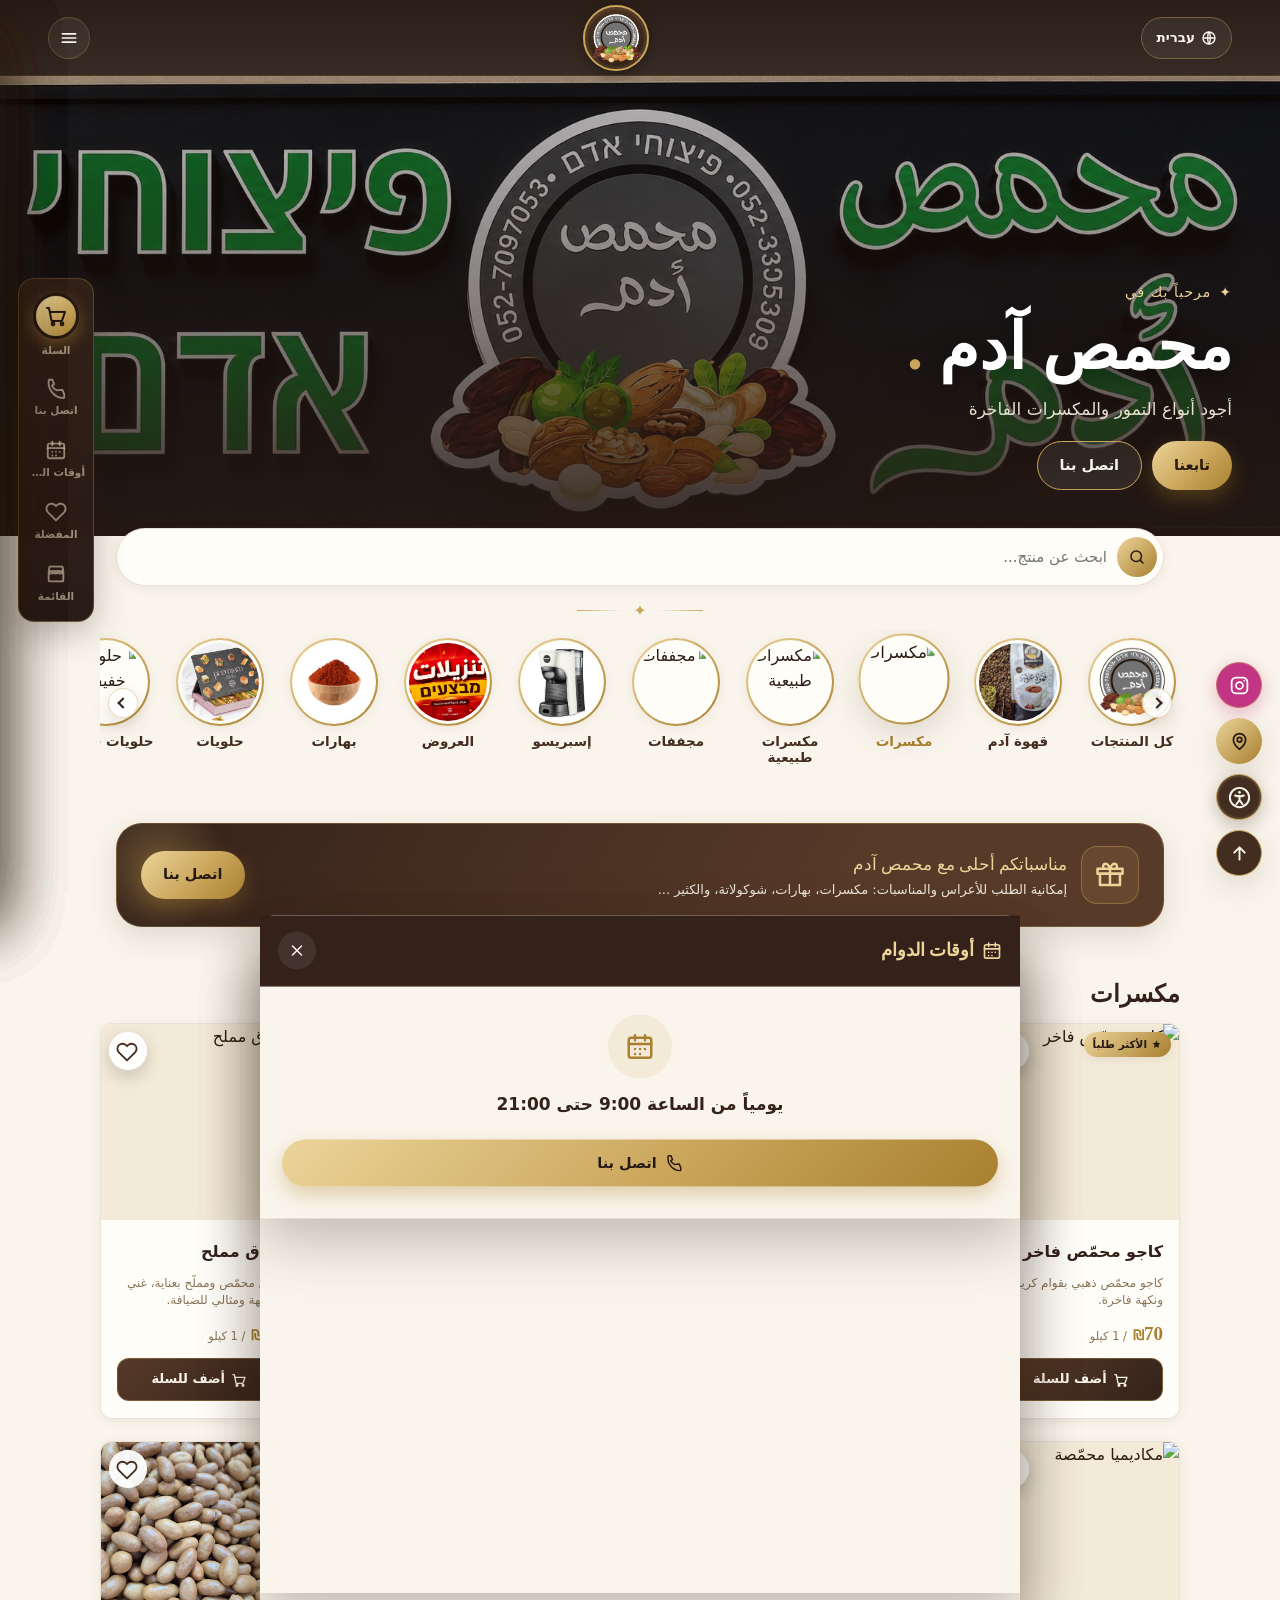
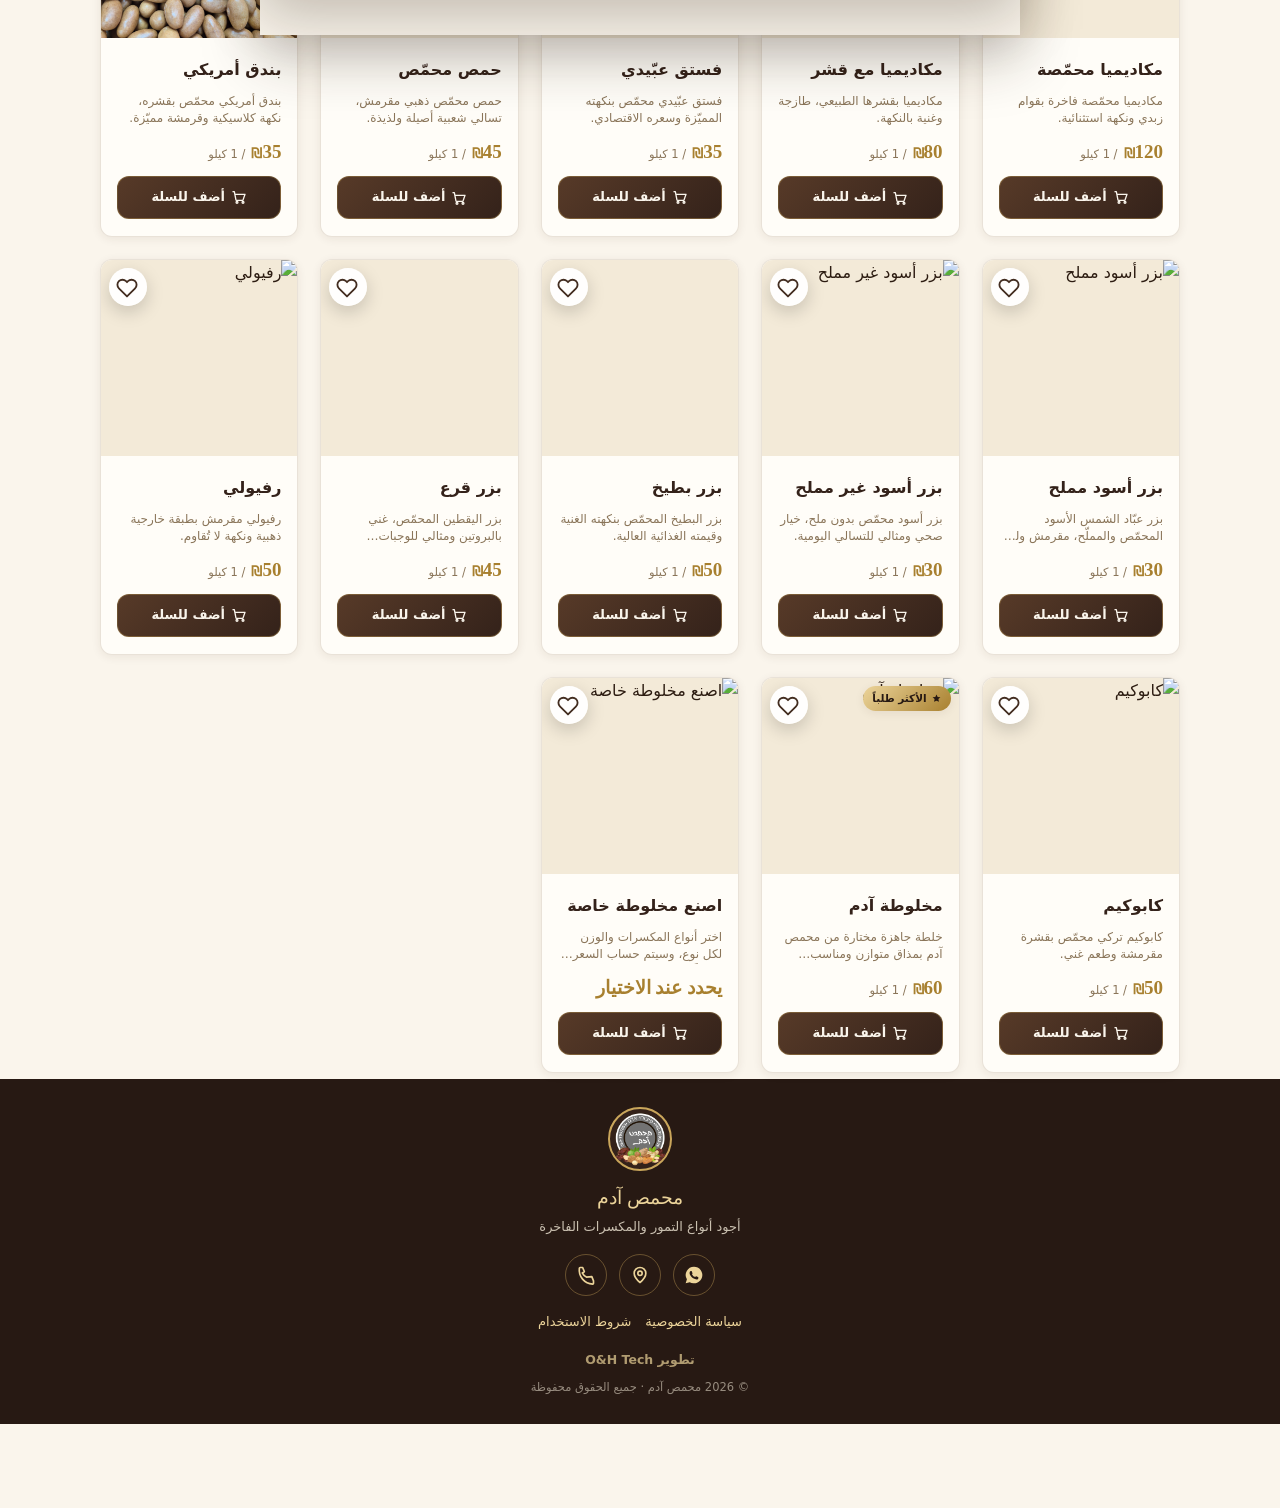
==== commit 57a04636: "تعديل على بد محمد عمري" ====
--- a/index.html
+++ b/index.html
@@ -25,9 +25,9 @@
   <link rel="preconnect" href="https://fonts.gstatic.com" crossorigin />
   <link href="https://fonts.googleapis.com/css2?family=El+Messiri:wght@500;600;700&family=Tajawal:wght@400;500;700&family=Frank+Ruhl+Libre:wght@500;700;900&family=Heebo:wght@400;500;700&family=Cormorant+Garamond:wght@600;700&display=swap" rel="stylesheet" />
 
-  <link rel="stylesheet" href="css/style.css?v=product-availability" />
+  <link rel="stylesheet" href="css/style.css?v=large-screen-layout" />
   <link rel="stylesheet" href="css/animations.css?v=fab-icons" />
-  <link rel="stylesheet" href="css/responsive.css?v=a11y-panel" />
+  <link rel="stylesheet" href="css/responsive.css?v=large-screen-layout-v2" />
 </head>
 <body data-page="home">
   <div class="app-shell" id="app">
--- a/css/style.css
+++ b/css/style.css
@@ -336,7 +336,7 @@
   box-shadow: 0 8px 20px rgba(59,34,18,.14);
   display: grid;
   place-items: center;
-  transform: translateY(-90%);
+  transform: translateY(-50%);
   transition: opacity .18s, transform .18s var(--ease);
 }
 .cats-arrow::before {
--- a/css/responsive.css
+++ b/css/responsive.css
@@ -18,35 +18,214 @@
   .pc-name { font-size: 15px; }
 }
 
-/* Tablet & desktop: show app-shell as a framed "device", add ambient bg */
+/* Tablets: use the available canvas instead of framing the site as a phone. */
 @media (min-width: 600px) {
+  :root {
+    --shell-max: 100%;
+    --bottomnav-h: 72px;
+  }
   body {
-    background:
-      radial-gradient(circle at 20% 10%, rgba(202,166,91,0.10), transparent 40%),
-      radial-gradient(circle at 80% 90%, rgba(202,166,91,0.08), transparent 40%),
-      var(--brown-900);
-    padding: 22px 0;
+    background: var(--bg);
+    padding: 0;
   }
   .app-shell {
-    border-radius: 32px;
-    min-height: calc(100vh - 44px);
-    border: 1px solid rgba(202,166,91,0.25);
-  }
-  .site-header { border-radius: 32px 32px 0 0; }
-  .bottom-nav { border-radius: 0 0 32px 32px; }
-}
-
-/* Wide desktop: 3-column product grid for a richer catalog view */
+    width: 100%;
+    max-width: none;
+    min-height: 100vh;
+    border: 0;
+    border-radius: 0;
+    box-shadow: none;
+    overflow: visible;
+  }
+  .site-header {
+    border-radius: 0;
+    padding-inline: max(24px, calc((100vw - 1180px) / 2));
+  }
+  .hero {
+    min-height: 420px;
+    padding: 42px max(34px, calc((100vw - 1180px) / 2)) 46px;
+  }
+  .hero-title {
+    font-size: 52px;
+  }
+  .hero-sub {
+    max-width: 44ch;
+    font-size: 17px;
+  }
+  .search-wrap,
+  .cats-wrap,
+  .flourish,
+  .section {
+    width: min(calc(100% - 48px), 1180px);
+    margin-inline: auto;
+  }
+  .search-wrap {
+    margin-top: -26px;
+  }
+  .section {
+    padding-inline: 0;
+    padding-top: 28px;
+  }
+  .cats {
+    gap: 18px;
+    padding-inline: 46px;
+    padding-inline-start: 90px;
+  }
+  .cat {
+    width: 96px;
+  }
+  .cat-thumb {
+    width: 88px;
+    height: 88px;
+  }
+  .cat-name {
+    font-size: 13.5px;
+  }
+  .product-grid {
+    grid-template-columns: repeat(3, minmax(0, 1fr));
+    gap: 18px;
+  }
+  .product-card {
+    border-radius: 12px;
+  }
+  .offer-banner {
+    padding: 22px 24px;
+  }
+  .bottom-nav {
+    max-width: 760px;
+    width: min(calc(100% - 32px), 760px);
+    bottom: 10px;
+    border: 1px solid rgba(202,166,91,0.3);
+    border-radius: 16px;
+    box-shadow: 0 12px 34px rgba(39,25,19,.28);
+  }
+  .floating-cart {
+    max-width: 620px;
+    bottom: calc(var(--bottomnav-h) + 22px);
+  }
+
+  .fab-stack {
+    inset-inline-end: auto;
+    inset-inline-start: 12px;
+  }
+
+  .drawer.bottom-sheet {
+    max-width: 760px;
+  }
+}
+
+/* iPad landscape and laptops. */
 @media (min-width: 900px) {
-  :root { --shell-max: 920px; }
-  .product-grid { grid-template-columns: repeat(3, 1fr); }
-  .product-rail .product-card { flex-basis: 30%; }
-  .hero { min-height: 380px; }
-}
-
+  .search-wrap,
+  .cats-wrap,
+  .flourish,
+  .section {
+    width: min(calc(100% - 150px), 1180px);
+  }
+
+  .hero {
+    min-height: 430px;
+  }
+  .hero-title {
+    font-size: 58px;
+  }
+  .product-grid {
+    grid-template-columns: repeat(4, minmax(0, 1fr));
+    gap: 20px;
+  }
+  .product-rail .product-card {
+    flex-basis: 24%;
+    max-width: 280px;
+  }
+  .pc-body {
+    padding: 15px 16px 17px;
+  }
+  .pc-name {
+    font-size: 16px;
+  }
+  .section-title {
+    font-size: 24px;
+  }
+  .bottom-nav {
+    left: auto;
+    right: 18px;
+    bottom: 50%;
+    width: 76px;
+    height: auto;
+    max-width: none;
+    padding: 8px 6px;
+    transform: translateY(50%);
+    flex-direction: column;
+    gap: 4px;
+  }
+  html[dir="rtl"] .bottom-nav {
+    right: auto;
+    left: 18px;
+  }
+  .nav-item {
+    width: 100%;
+    min-height: 58px;
+    flex: 0 0 auto;
+    justify-content: center;
+  }
+  .nav-item.center {
+    margin-top: 0;
+    order: -1;
+  }
+  .nav-item.center .nav-ico {
+    width: 46px;
+    height: 46px;
+    margin: 0;
+  }
+  .nav-item .nav-badge {
+    inset-inline-end: 6px;
+  }
+  .floating-cart {
+    bottom: 20px;
+  }
+
+  .fab-stack {
+    inset-inline-end: auto;
+    inset-inline-start: 18px;
+    bottom: 24px;
+  }
+}
+
+/* Large desktop displays. */
 @media (min-width: 1200px) {
-  :root { --shell-max: 1040px; }
-  .product-grid { grid-template-columns: repeat(4, 1fr); }
+  .search-wrap,
+  .cats-wrap,
+  .flourish,
+  .section {
+    width: min(calc(100% - 200px), 1240px);
+  }
+  .site-header,
+  .hero {
+    padding-inline: max(48px, calc((100vw - 1360px) / 2));
+  }
+  .hero {
+    min-height: 460px;
+  }
+  .hero-title {
+    font-size: 64px;
+  }
+  .product-grid {
+    grid-template-columns: repeat(5, minmax(0, 1fr));
+    gap: 22px;
+  }
+}
+
+@media (min-width: 1600px) {
+  .search-wrap,
+  .cats-wrap,
+  .flourish,
+  .section {
+    width: min(calc(100% - 220px), 1360px);
+  }
+  .site-header,
+  .hero {
+    padding-inline: max(60px, calc((100vw - 1480px) / 2));
+  }
 }
 
 /* ---------- Accessibility: High Contrast ---------- */
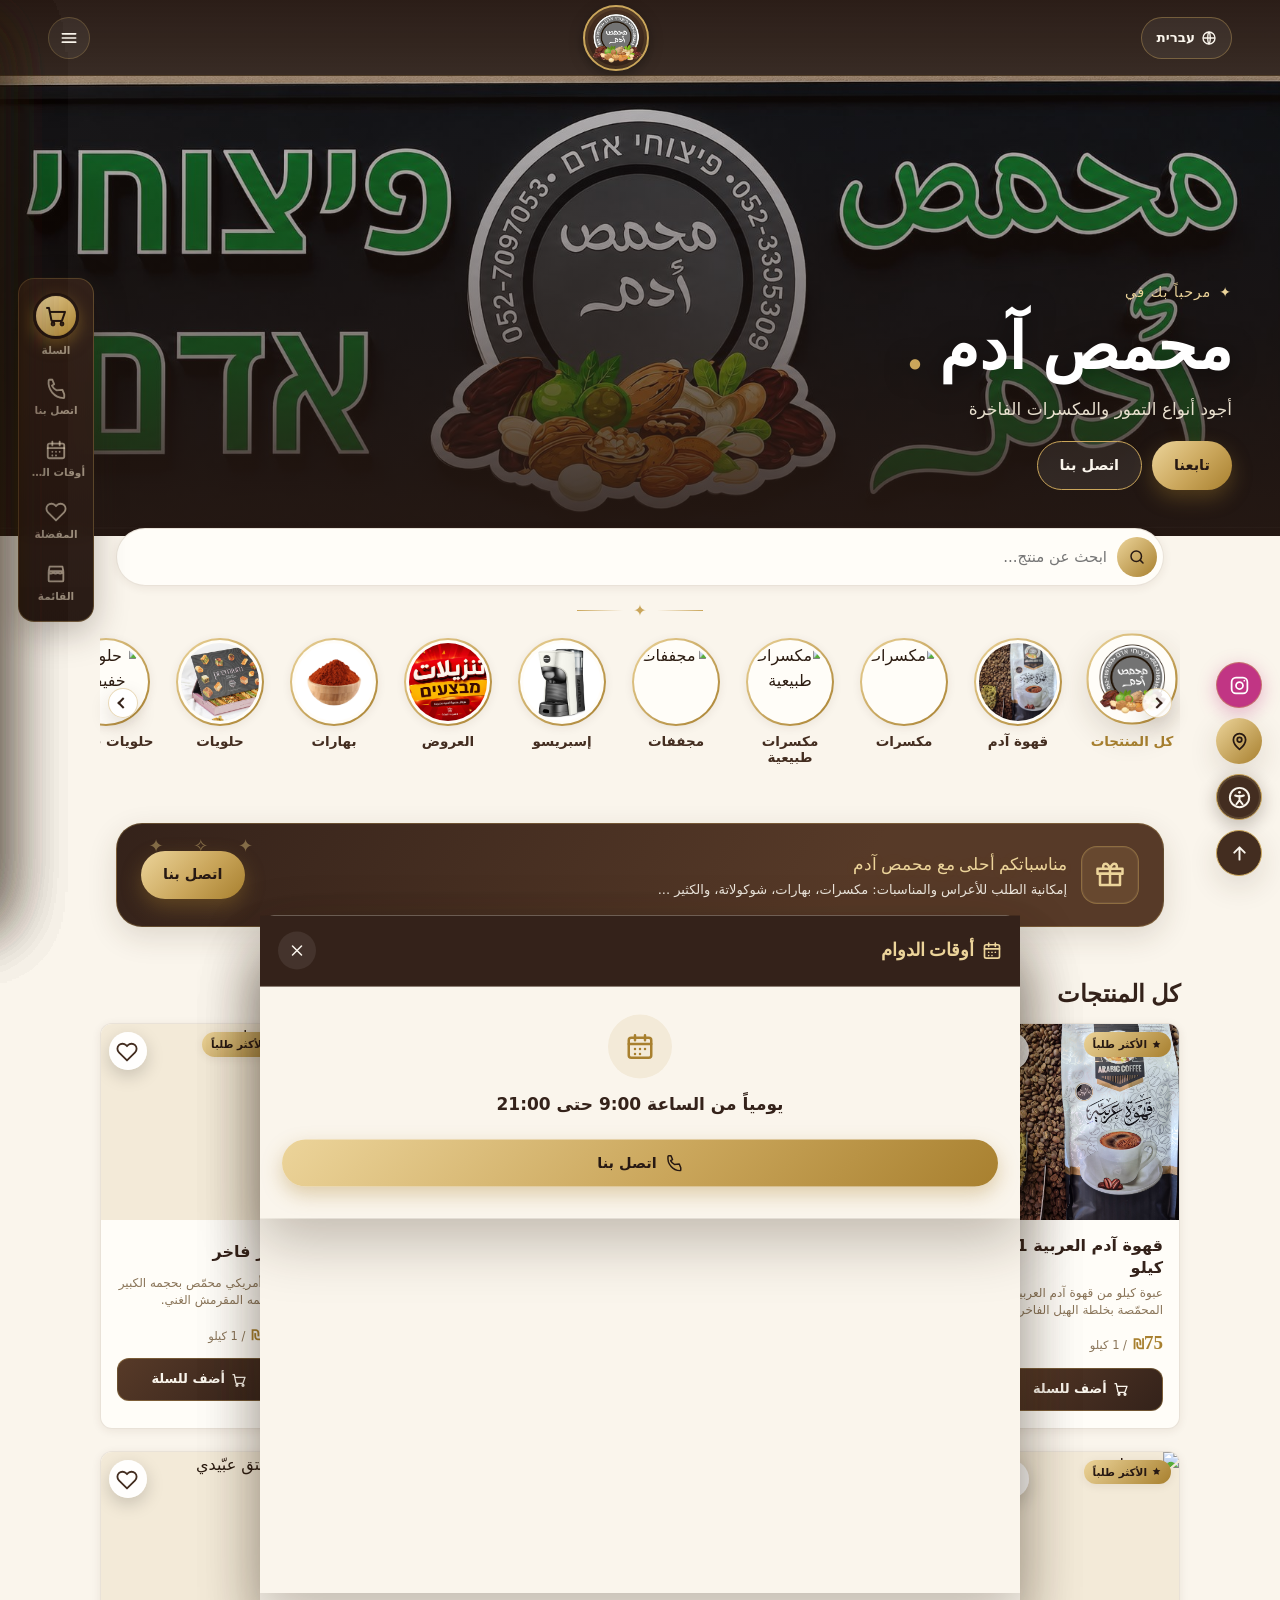
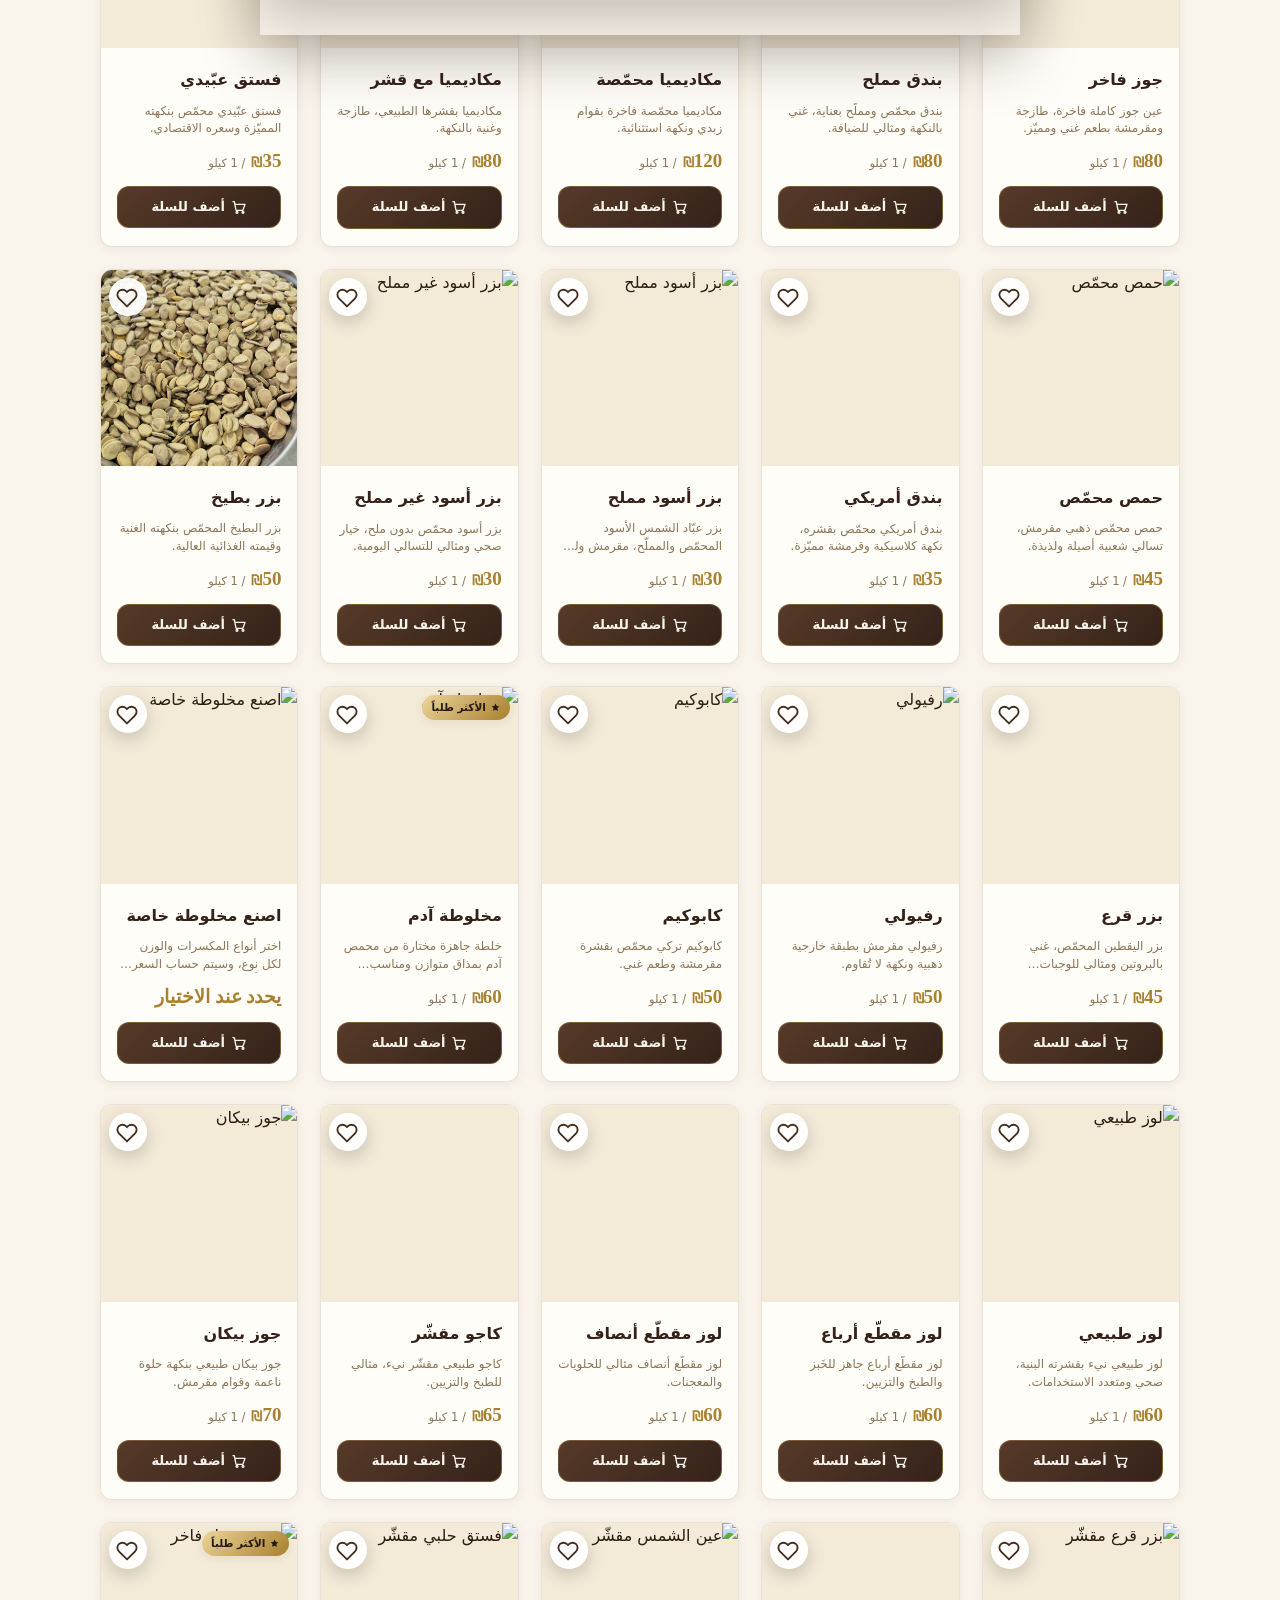
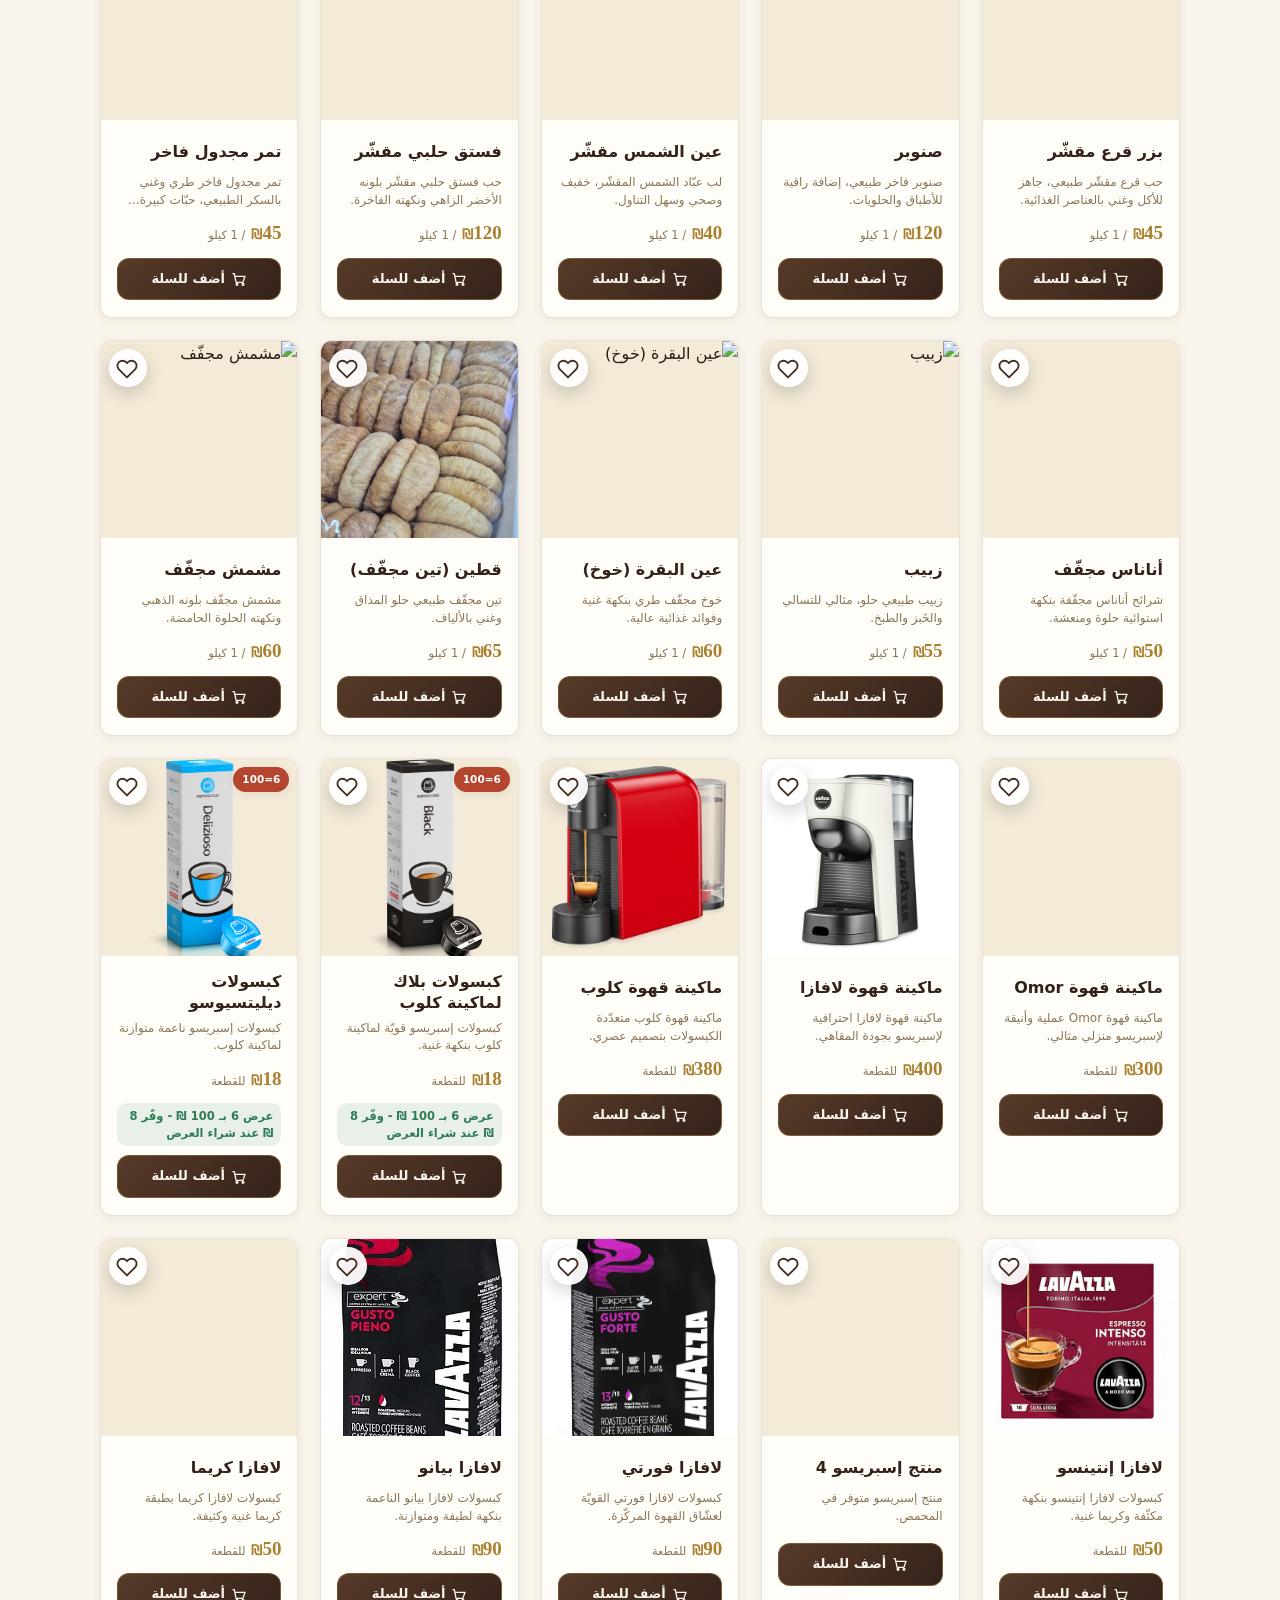
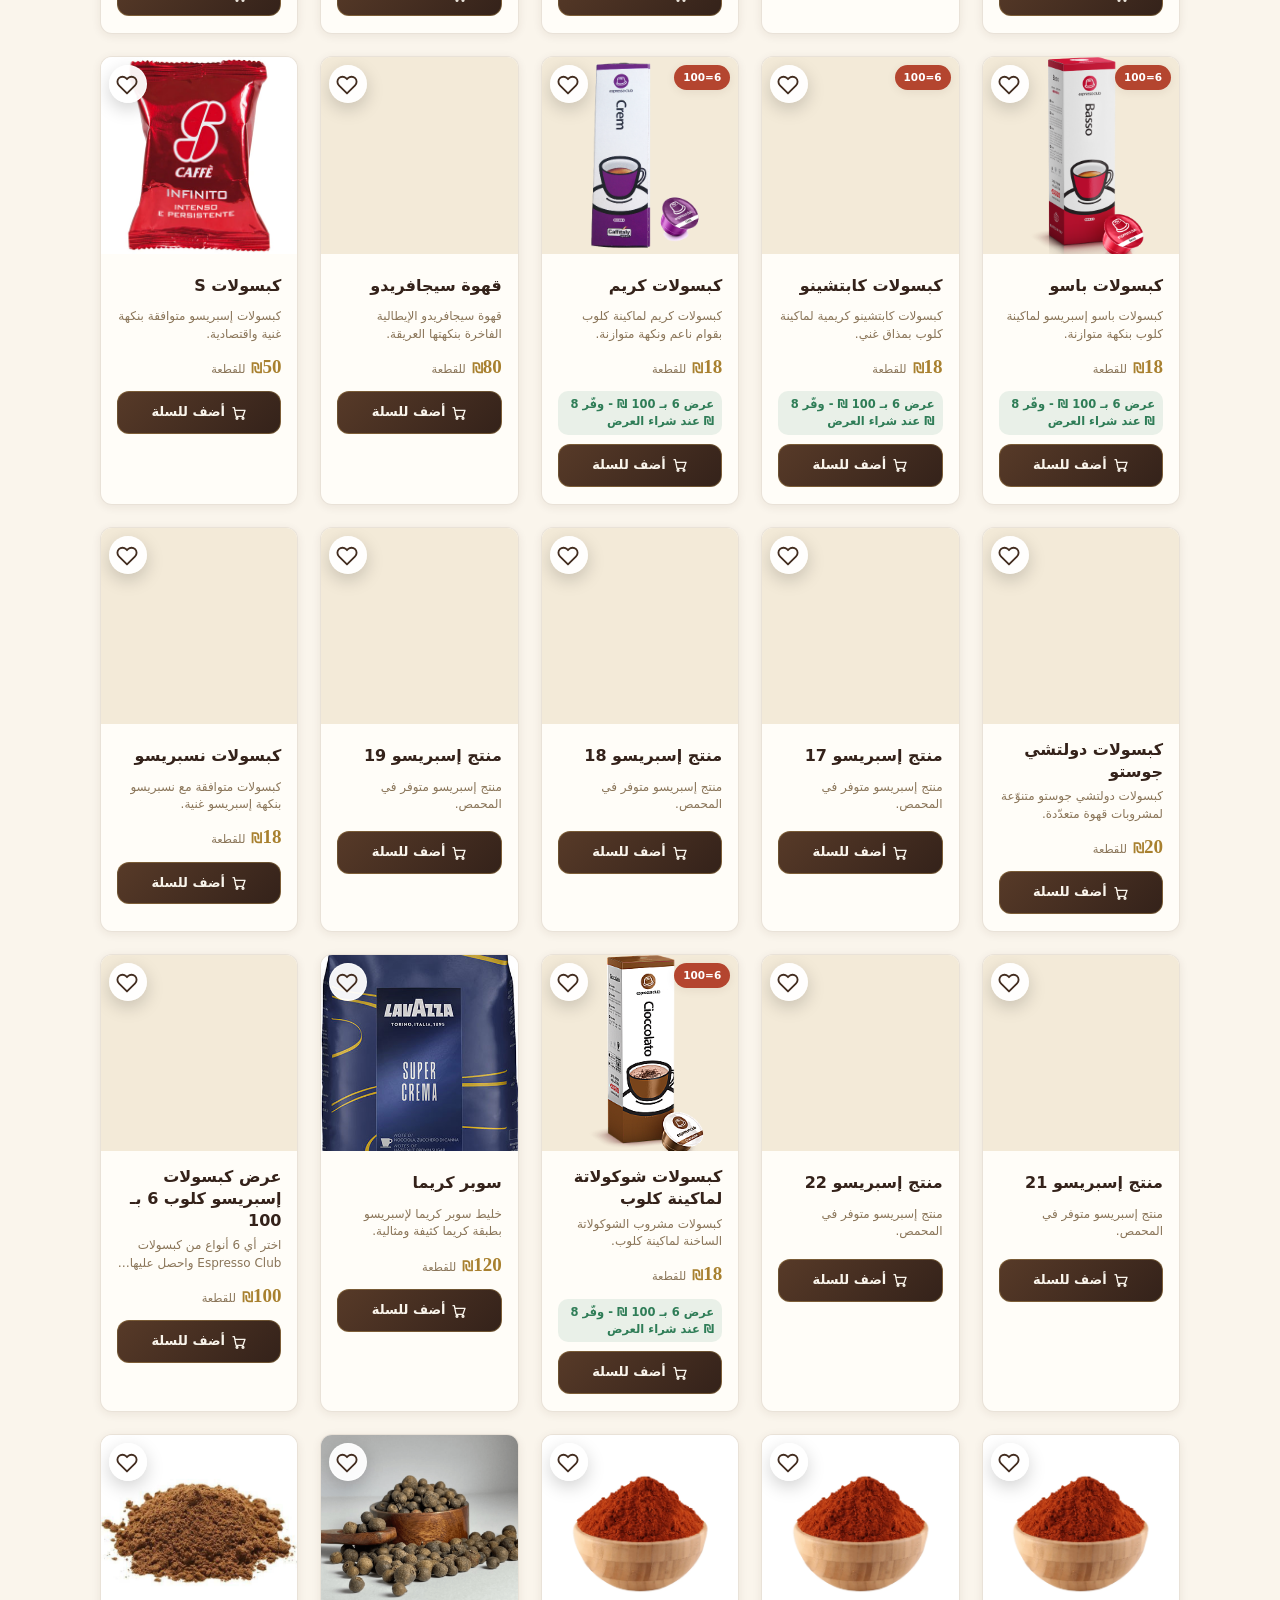
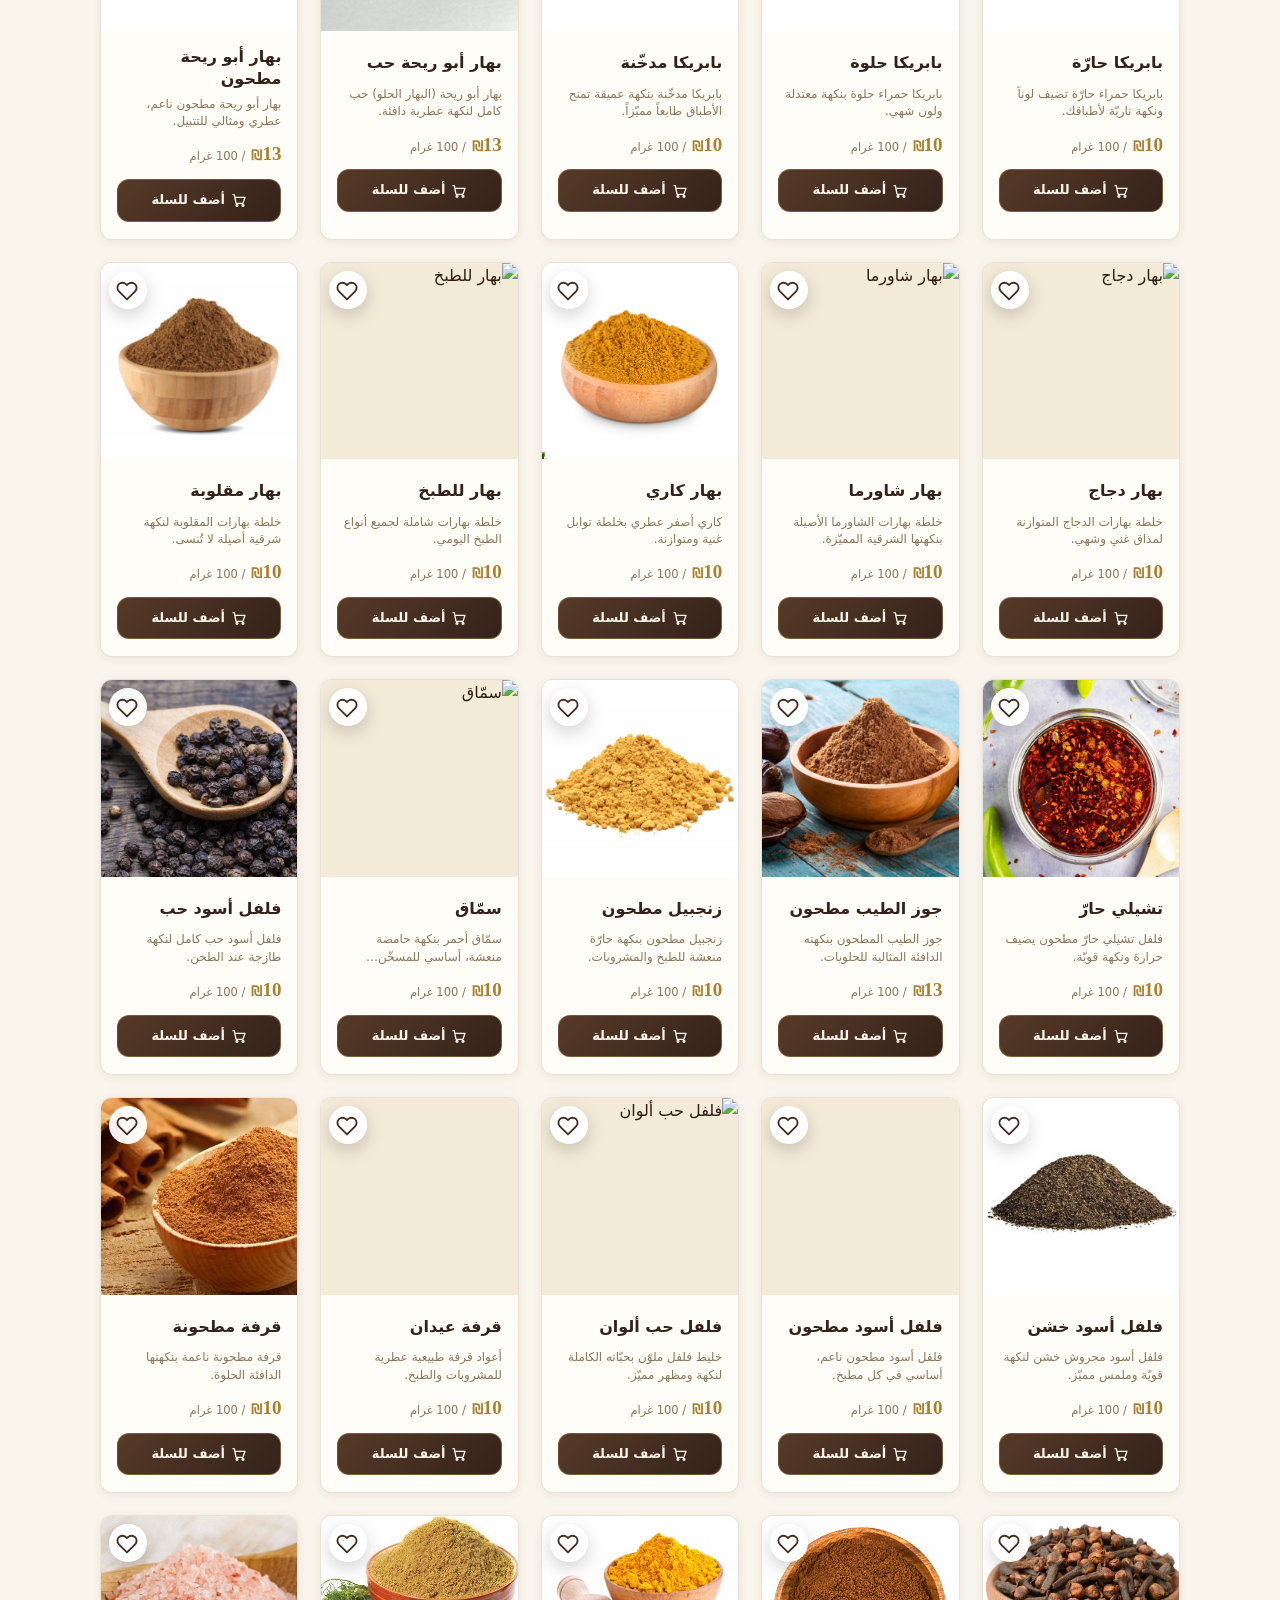
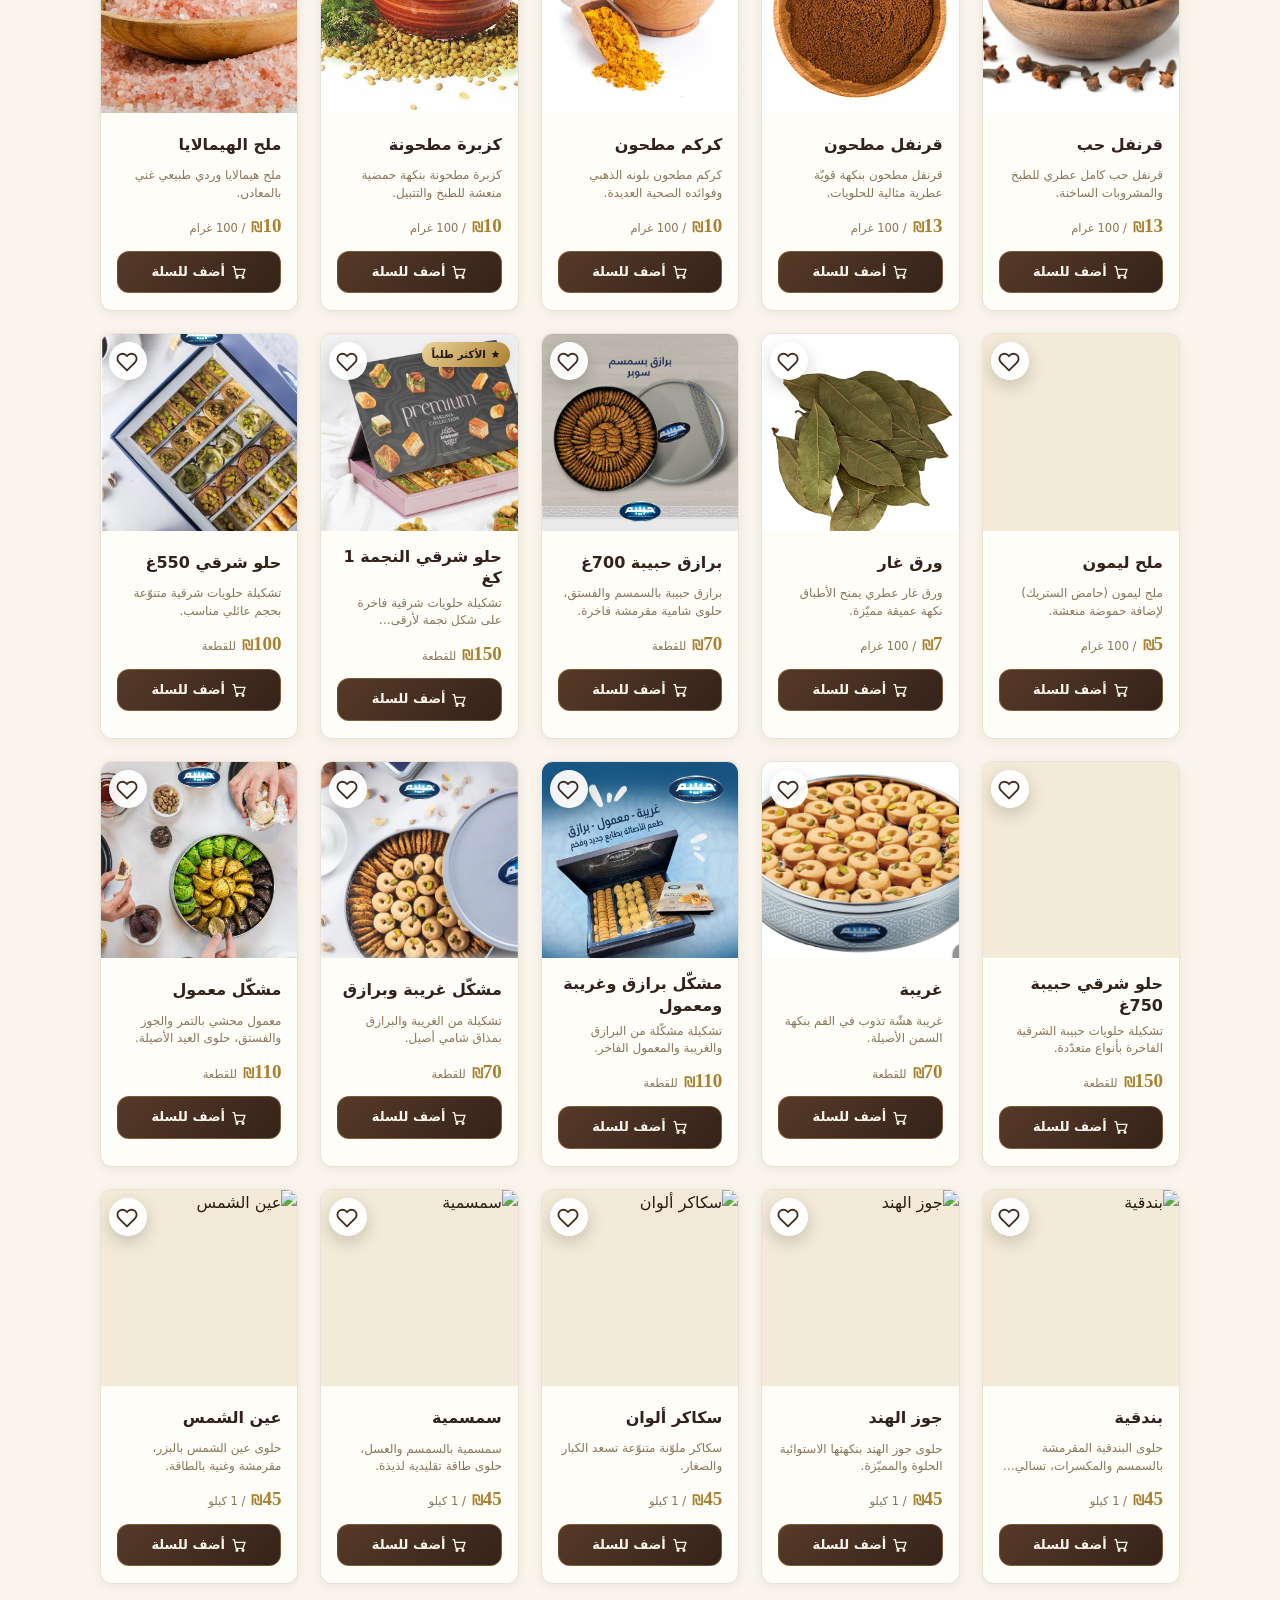
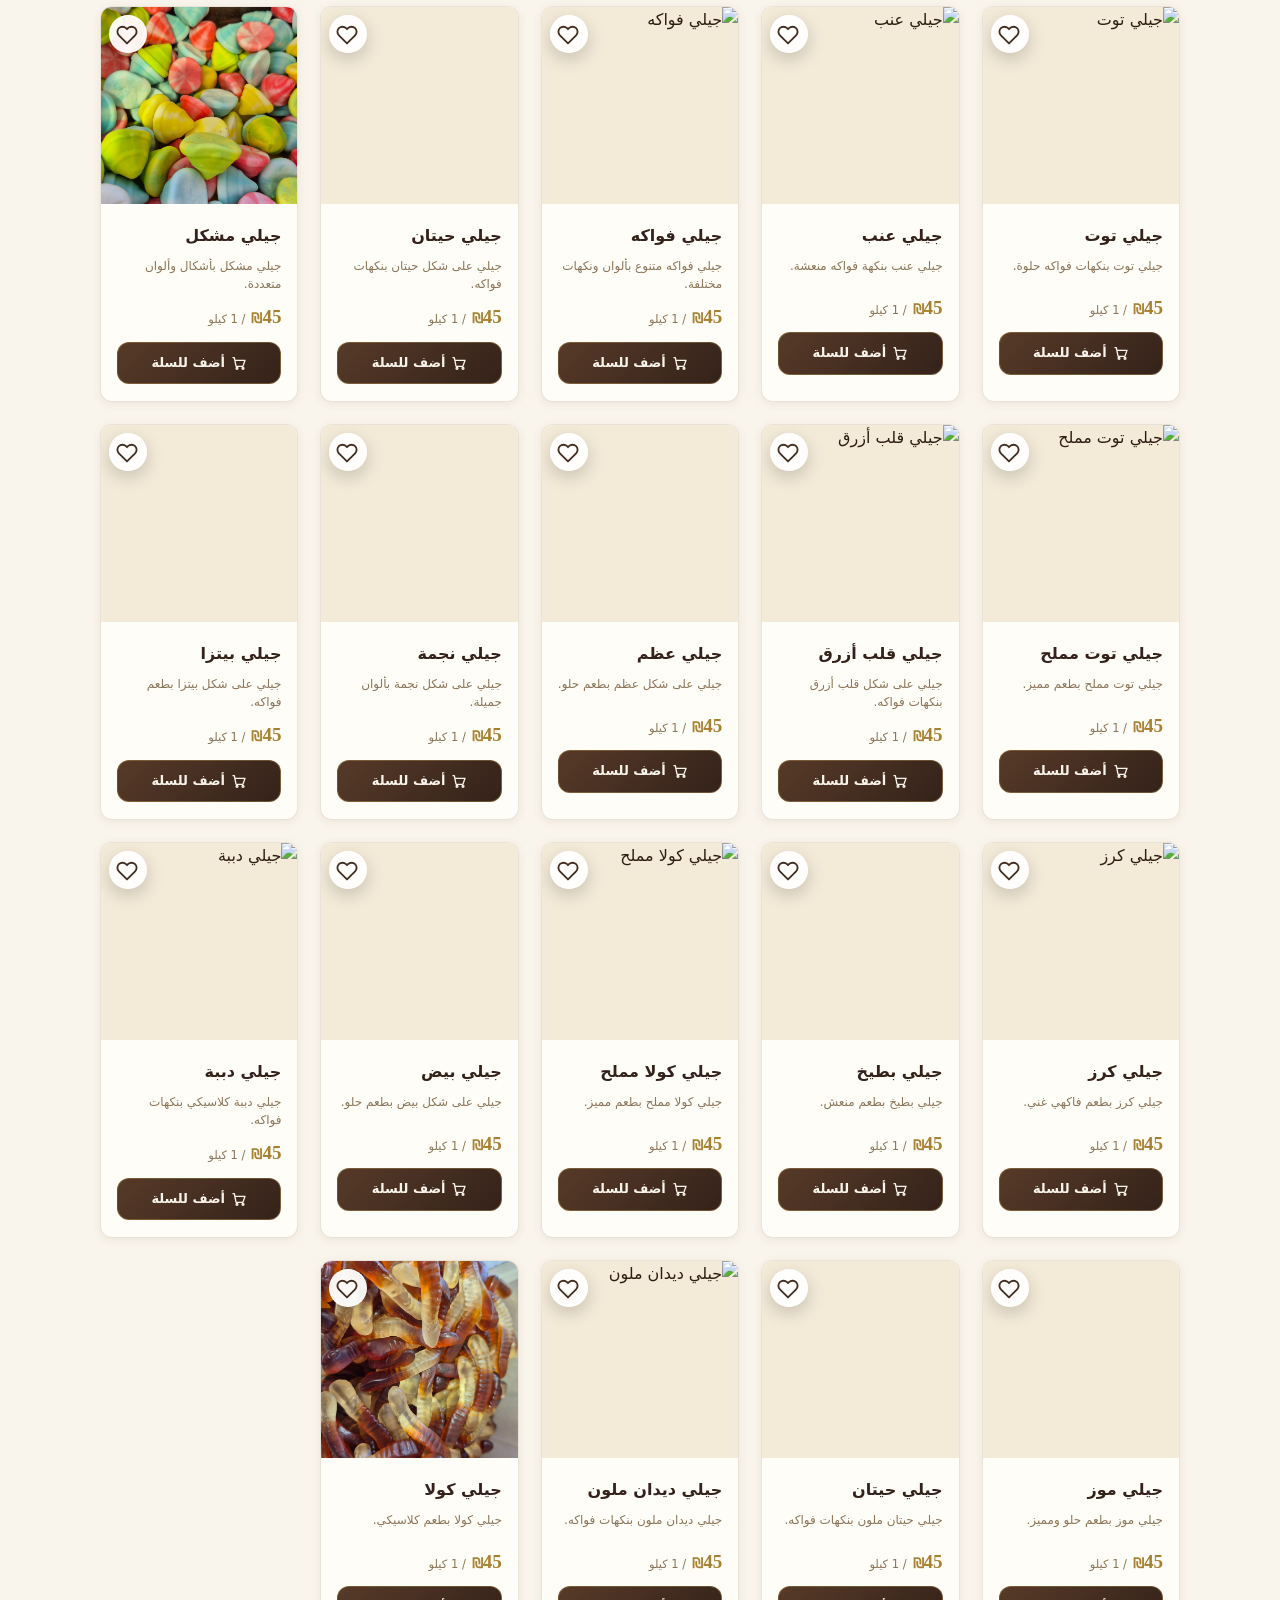
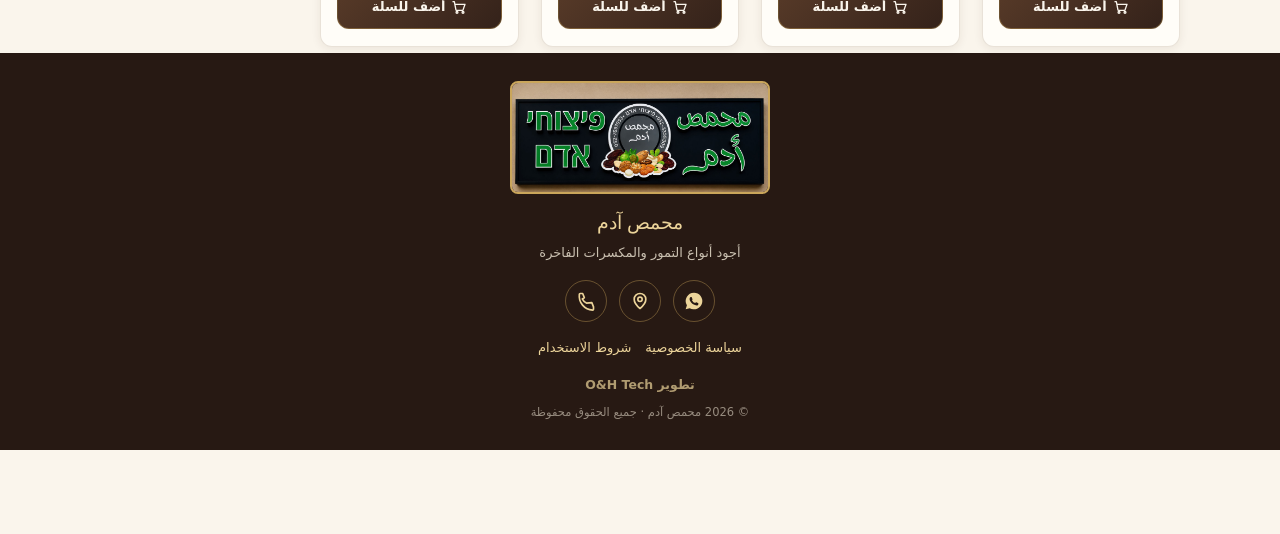
==== commit 78563985: "Update Omari" ====
--- a/index.html
+++ b/index.html
@@ -4,6 +4,10 @@
   <meta charset="UTF-8" />
   <meta name="viewport" content="width=device-width, initial-scale=1.0, viewport-fit=cover" />
   <meta name="theme-color" content="#271913" />
+  <meta name="application-name" content="محمص آدم" />
+  <meta name="apple-mobile-web-app-title" content="محمص آدم" />
+  <meta name="apple-mobile-web-app-capable" content="yes" />
+  <meta name="apple-mobile-web-app-status-bar-style" content="black-translucent" />
   <meta http-equiv="Content-Security-Policy"
     content="default-src 'self'; img-src 'self' data:; style-src 'self' 'unsafe-inline' https://fonts.googleapis.com; font-src https://fonts.gstatic.com; script-src 'self' 'sha256-vvt4KWwuNr51XfE5m+hzeNEGhiOfZzG97ccfqGsPwvE='; connect-src 'self'; base-uri 'self'; object-src 'none'; frame-src 'none'; form-action 'self' https://wa.me;" />
 
@@ -18,15 +22,16 @@
   <meta property="og:type" content="website" />
   <meta property="og:image" content="assets/images/logo/logo.svg.png" />
 
-  <link rel="icon" type="image/jpeg" href="assets/images/logo/logo.svg.png" />
-  <link rel="apple-touch-icon" href="assets/images/logo/logo.svg.png" />
+  <link rel="manifest" href="manifest.webmanifest?v=adam-logo-app" />
+  <link rel="icon" type="image/png" sizes="192x192" href="assets/icons/icon-192.png" />
+  <link rel="apple-touch-icon" sizes="180x180" href="assets/icons/icon-180.png" />
 
   <link rel="preconnect" href="https://fonts.googleapis.com" />
   <link rel="preconnect" href="https://fonts.gstatic.com" crossorigin />
   <link href="https://fonts.googleapis.com/css2?family=El+Messiri:wght@500;600;700&family=Tajawal:wght@400;500;700&family=Frank+Ruhl+Libre:wght@500;700;900&family=Heebo:wght@400;500;700&family=Cormorant+Garamond:wght@600;700&display=swap" rel="stylesheet" />
 
-  <link rel="stylesheet" href="css/style.css?v=large-screen-layout" />
-  <link rel="stylesheet" href="css/animations.css?v=fab-icons" />
+  <link rel="stylesheet" href="css/style.css?v=occasion-celebration" />
+  <link rel="stylesheet" href="css/animations.css?v=occasion-fireworks" />
   <link rel="stylesheet" href="css/responsive.css?v=large-screen-layout-v2" />
 </head>
 <body data-page="home">
@@ -64,6 +69,11 @@
     <!-- Occasions banner -->
     <section class="section" id="offers">
       <div class="offer-banner reveal">
+        <div class="occasion-fireworks" aria-hidden="true">
+          <span></span>
+          <span></span>
+          <span></span>
+        </div>
         <div class="offer-ico" id="offerIcoSlot"></div>
         <div class="offer-text">
           <div class="offer-title" data-i18n="weekly_offer"></div>
@@ -84,13 +94,13 @@
 
   </div>
 
-  <script src="js/data.js?v=encoding-fixed"></script>
+  <script src="js/data.js?v=almond-name"></script>
   <script src="js/translations.js?v=espresso-offer"></script>
-  <script src="js/main.js?v=bottom-menu-home"></script>
+  <script src="js/main.js?v=footer-profile"></script>
   <script src="js/accessibility.js?v=a11y-lang-sync"></script>
-  <script src="js/products.js?v=product-availability"></script>
+  <script src="js/products.js?v=all-products-default"></script>
   <script src="js/cart.js?v=custom-mix-total-weight"></script>
-  <script src="js/checkout.js?v=custom-mix-total-weight"></script>
+  <script src="js/checkout.js?v=instant-whatsapp"></script>
   <script src="js/animations.js"></script>
 </body>
 </html>
--- a/css/style.css
+++ b/css/style.css
@@ -148,9 +148,11 @@
   content: "";
   position: absolute; inset: 0;
   background-image:
-    linear-gradient(180deg, rgba(39,25,19,0.25) 0%, rgba(39,25,19,0.55) 55%, rgba(39,25,19,0.95) 100%),
-    url("../assets/images/logo/profile 2.jpg");
-  background-size: cover;
+    linear-gradient(180deg, rgba(39,25,19,0.28) 0%, rgba(39,25,19,0.48) 55%, rgba(39,25,19,0.92) 100%),
+    url("../assets/images/logo/logo.svg.png");
+  background-color: #241710;
+  background-size: cover, contain;
+  background-repeat: no-repeat;
   background-position: center;
   transform: scale(1.08);
   animation: heroZoom 14s ease-in-out infinite alternate;
@@ -170,11 +172,12 @@
 .hero-sub { font-size: 15px; color: var(--cream-2); max-width: 30ch; margin-bottom: 18px; opacity: 0.95; }
 .hero-actions { display: flex; gap: 10px; flex-wrap: wrap; }
 
-@media (min-width: 600px) {
+@media (min-width: 1200px) {
   .hero::before {
     background-image:
       linear-gradient(180deg, rgba(39,25,19,0.25) 0%, rgba(39,25,19,0.55) 55%, rgba(39,25,19,0.95) 100%),
       url("../assets/images/logo/profile.jpeg");
+    background-size: cover;
   }
 }
 
@@ -543,6 +546,7 @@
 .offer-banner {
   margin: 18px 16px;
   position: relative;
+  isolation: isolate;
   display: flex; align-items: center; gap: 14px;
   padding: 18px;
   border-radius: var(--radius-lg);
@@ -551,22 +555,79 @@
   overflow: hidden;
   border: 1px solid rgba(202,166,91,0.3);
   box-shadow: var(--shadow-md);
+  transition: transform .45s var(--ease), box-shadow .45s var(--ease), border-color .45s var(--ease);
+}
+.offer-banner::before {
+  content: "";
+  position: absolute;
+  z-index: -1;
+  top: -65%;
+  bottom: -65%;
+  width: 22%;
+  inset-inline-start: -35%;
+  background: linear-gradient(90deg, transparent, rgba(255,239,190,.22), transparent);
+  transform: skewX(-18deg);
+  animation: occasionShine 6s ease-in-out infinite;
 }
 .offer-banner::after {
-  content: ""; position: absolute; inset-inline-end: -30px; top: -30px;
-  width: 140px; height: 140px; border-radius: 50%;
-  background: radial-gradient(circle, rgba(202,166,91,0.35), transparent 70%);
+  content: "✦  ✧  ✦";
+  position: absolute;
+  z-index: -1;
+  inset-inline-end: 3%;
+  top: 8px;
+  color: rgba(255,226,145,.38);
+  font-size: 18px;
+  letter-spacing: 12px;
+  white-space: nowrap;
+  animation: occasionSparkles 3.4s ease-in-out infinite;
 }
 .offer-ico {
   flex: 0 0 auto; width: 58px; height: 58px; border-radius: 16px;
   display: grid; place-items: center; color: var(--gold-light);
   background: rgba(202,166,91,0.14); border: 1px solid rgba(202,166,91,0.4);
-}
-.offer-ico svg { width: 30px; height: 30px; }
+  box-shadow: inset 0 0 0 1px rgba(255,255,255,.05);
+  animation: occasionGift 3.2s ease-in-out infinite;
+  transition: transform .4s var(--ease), background .4s var(--ease), box-shadow .4s var(--ease);
+}
+.offer-ico svg { width: 30px; height: 30px; transition: transform .4s var(--ease); }
 .offer-text { flex: 1; z-index: 1; }
-.offer-title { font-family: var(--font-head); color: var(--gold-light); font-size: 17px; margin-bottom: 3px; }
+.offer-title {
+  font-family: var(--font-head); color: var(--gold-light); font-size: 17px; margin-bottom: 3px;
+  text-shadow: 0 0 18px rgba(255,220,125,.12);
+}
 .offer-desc { font-size: 13px; opacity: 0.92; line-height: 1.4; }
-.offer-banner .btn { z-index: 1; }
+.offer-banner .btn {
+  z-index: 1;
+  transition: transform .35s var(--ease), box-shadow .35s var(--ease), filter .35s var(--ease);
+}
+.occasion-fireworks {
+  position: absolute;
+  inset: 0;
+  z-index: 0;
+  overflow: hidden;
+  pointer-events: none;
+}
+.occasion-fireworks span {
+  position: absolute;
+  width: 4px;
+  height: 4px;
+  border-radius: 50%;
+  color: #f6d77d;
+  background: currentColor;
+  opacity: 0;
+  box-shadow:
+    0 -28px 0 -1px currentColor,
+    20px -20px 0 -1px currentColor,
+    28px 0 0 -1px currentColor,
+    20px 20px 0 -1px currentColor,
+    0 28px 0 -1px currentColor,
+    -20px 20px 0 -1px currentColor,
+    -28px 0 0 -1px currentColor,
+    -20px -20px 0 -1px currentColor;
+}
+.occasion-fireworks span:nth-child(1) { inset-inline-start: 20%; top: 44%; }
+.occasion-fireworks span:nth-child(2) { inset-inline-start: 52%; top: 30%; color: #fff0b8; }
+.occasion-fireworks span:nth-child(3) { inset-inline-start: 82%; top: 58%; color: #e9b94f; }
 
 /* ---------- Bottom nav ---------- */
 .bottom-nav {
@@ -1072,9 +1133,9 @@
   background: var(--brown-900); color: var(--cream-2);
   padding: 28px 20px; text-align: center;
 }
-.footer-badge { width: 64px; height: 64px; margin: 0 auto 12px; border-radius: 50%; border: 2px solid var(--gold);
+.footer-badge { width: min(260px, 72vw); aspect-ratio: 16 / 7; margin: 0 auto 14px; border-radius: 8px; border: 2px solid var(--gold);
   display: grid; place-items: center; background: var(--brown-800); overflow: hidden; }
-.footer-badge img { width: 100%; }
+.footer-badge img { width: 100%; height: 100%; object-fit: cover; object-position: center; }
 .footer-name { font-family: var(--font-head); color: var(--gold-light); font-size: 19px; margin-bottom: 4px; }
 .footer-tag { font-size: 13px; opacity: 0.8; margin-bottom: 16px; }
 .footer-links { display: flex; gap: 14px; justify-content: center; flex-wrap: wrap; margin-bottom: 16px; }
--- a/css/animations.css
+++ b/css/animations.css
@@ -63,6 +63,54 @@
 @keyframes bob { 0%,100% { transform: translateY(0); } 50% { transform: translateY(-6px); } }
 .bob { animation: bob 3.5s ease-in-out infinite; }
 
+/* Joyful occasions banner */
+@keyframes occasionShine {
+  0%, 16% { inset-inline-start: -35%; opacity: 0; }
+  28% { opacity: 1; }
+  48%, 100% { inset-inline-start: 125%; opacity: 0; }
+}
+@keyframes occasionSparkles {
+  0%, 100% { opacity: .35; transform: translateY(0) scale(.96); }
+  50% { opacity: .9; transform: translateY(4px) scale(1.04); }
+}
+@keyframes occasionGift {
+  0%, 72%, 100% { transform: translateY(0) rotate(0); box-shadow: inset 0 0 0 1px rgba(255,255,255,.05); }
+  78% { transform: translateY(-4px) rotate(-4deg); }
+  84% { transform: translateY(0) rotate(4deg); box-shadow: inset 0 0 0 1px rgba(255,255,255,.08), 0 0 0 8px rgba(202,166,91,.08); }
+  90% { transform: rotate(-2deg); }
+}
+@keyframes occasionFirework {
+  0% { opacity: 0; transform: scale(.15); }
+  18% { opacity: 1; }
+  72% { opacity: .85; transform: scale(1); }
+  100% { opacity: 0; transform: scale(1.35); }
+}
+
+@media (hover: hover) and (pointer: fine) {
+  .offer-banner:hover {
+    transform: translateY(-6px) scale(1.008);
+    border-color: rgba(236,202,119,.75);
+    box-shadow: 0 18px 38px rgba(39,25,19,.26), 0 0 0 1px rgba(202,166,91,.16);
+  }
+  .offer-banner:hover .offer-ico {
+    animation-play-state: paused;
+    transform: translateY(-2px) rotate(-5deg) scale(1.08);
+    background: rgba(202,166,91,.23);
+    box-shadow: inset 0 0 0 1px rgba(255,255,255,.1), 0 10px 24px rgba(0,0,0,.18);
+  }
+  .offer-banner:hover .offer-ico svg { transform: scale(1.1) rotate(5deg); }
+  .offer-banner:hover .btn {
+    transform: translateY(-2px);
+    filter: brightness(1.08);
+    box-shadow: 0 9px 22px rgba(202,166,91,.25);
+  }
+  .offer-banner:hover .occasion-fireworks span {
+    animation: occasionFirework 1.25s ease-out infinite;
+  }
+  .offer-banner:hover .occasion-fireworks span:nth-child(2) { animation-delay: .38s; }
+  .offer-banner:hover .occasion-fireworks span:nth-child(3) { animation-delay: .76s; }
+}
+
 /* Shimmer for skeletons / placeholders */
 @keyframes shimmer { 0% { background-position: -200% 0; } 100% { background-position: 200% 0; } }
 .skeleton {
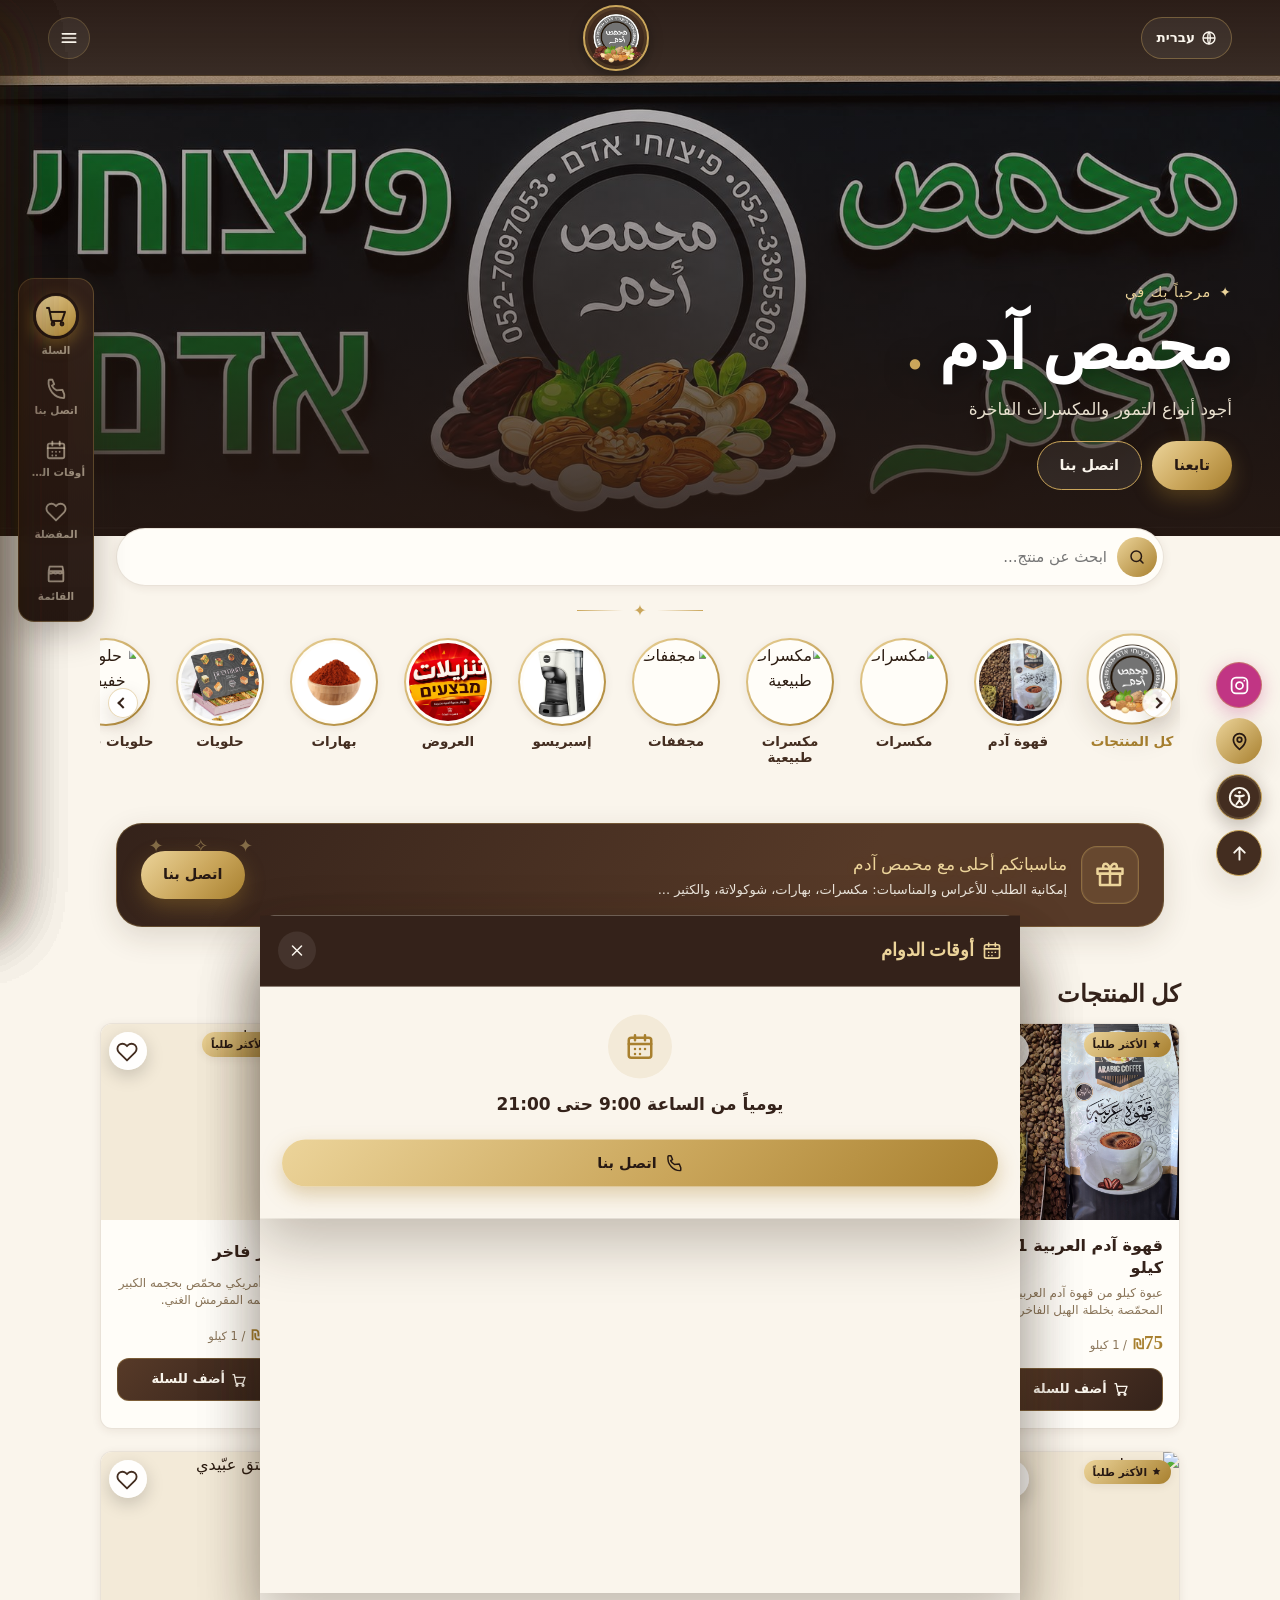
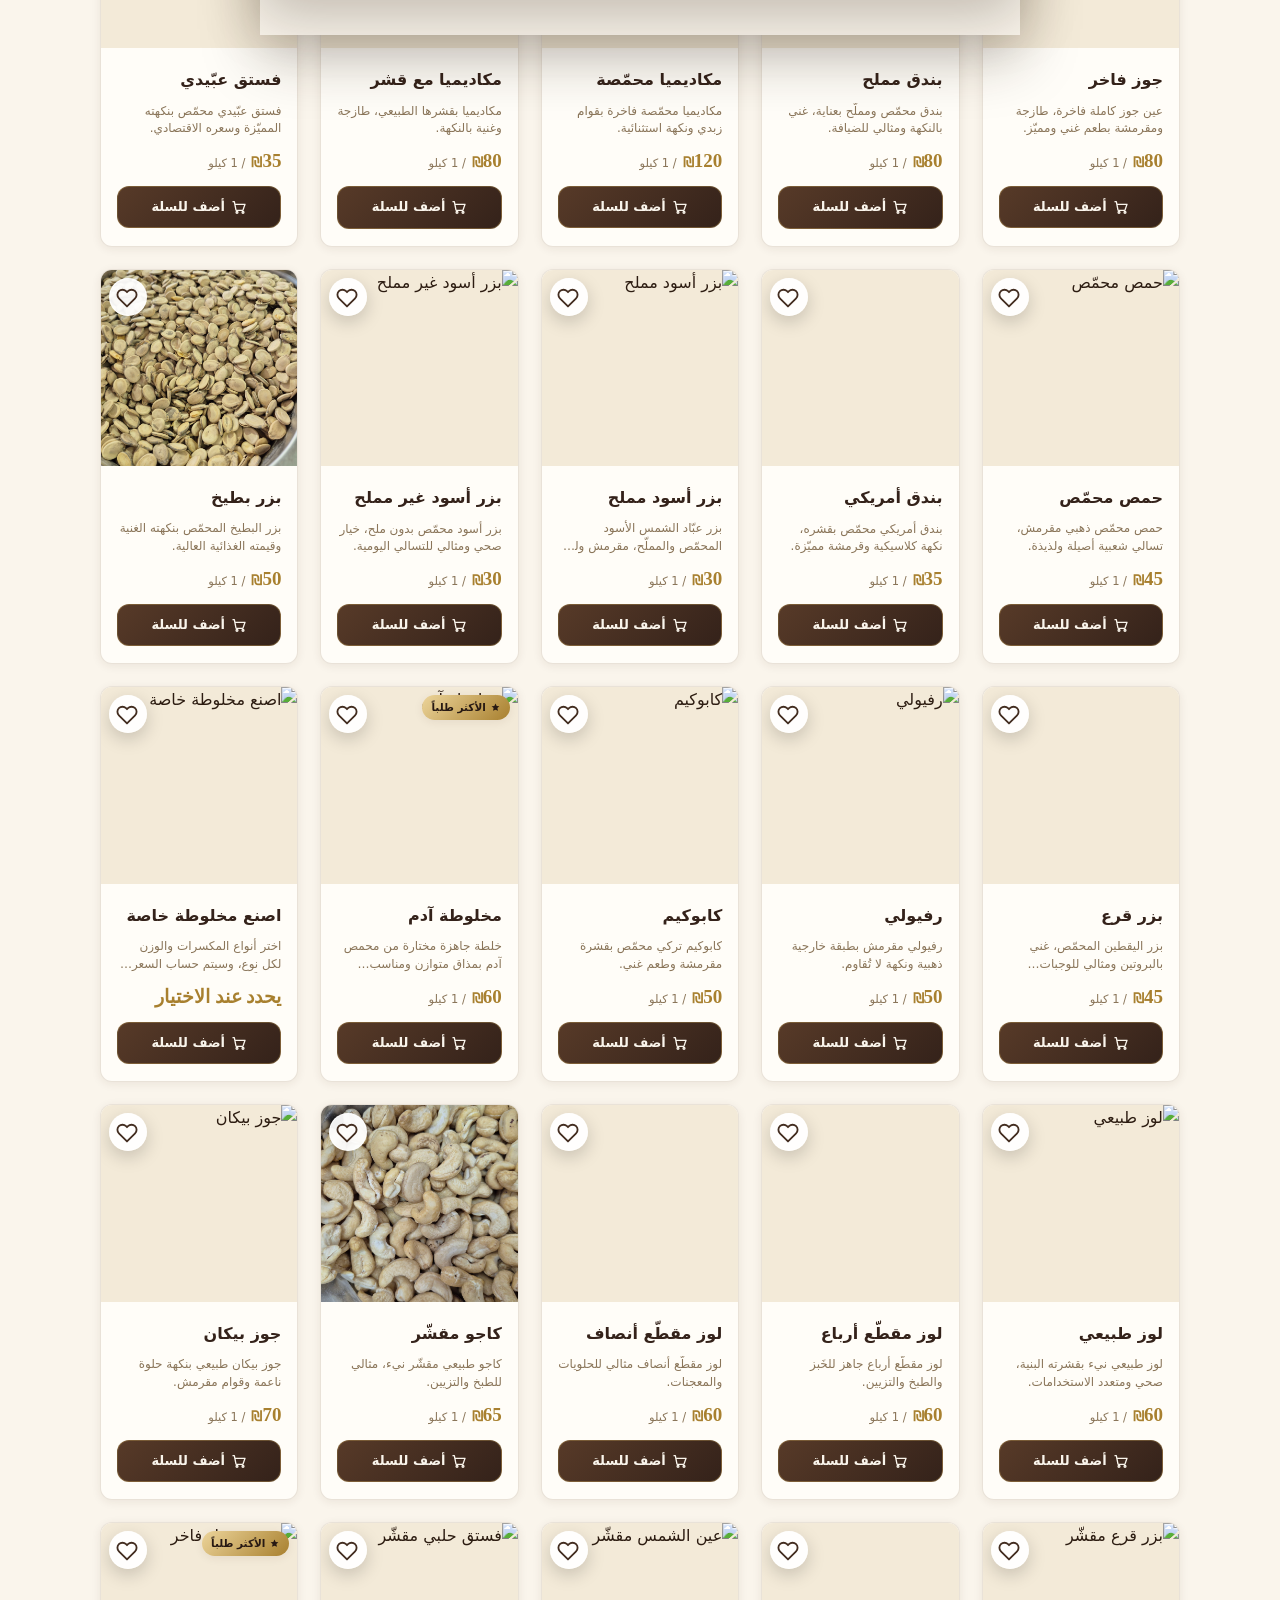
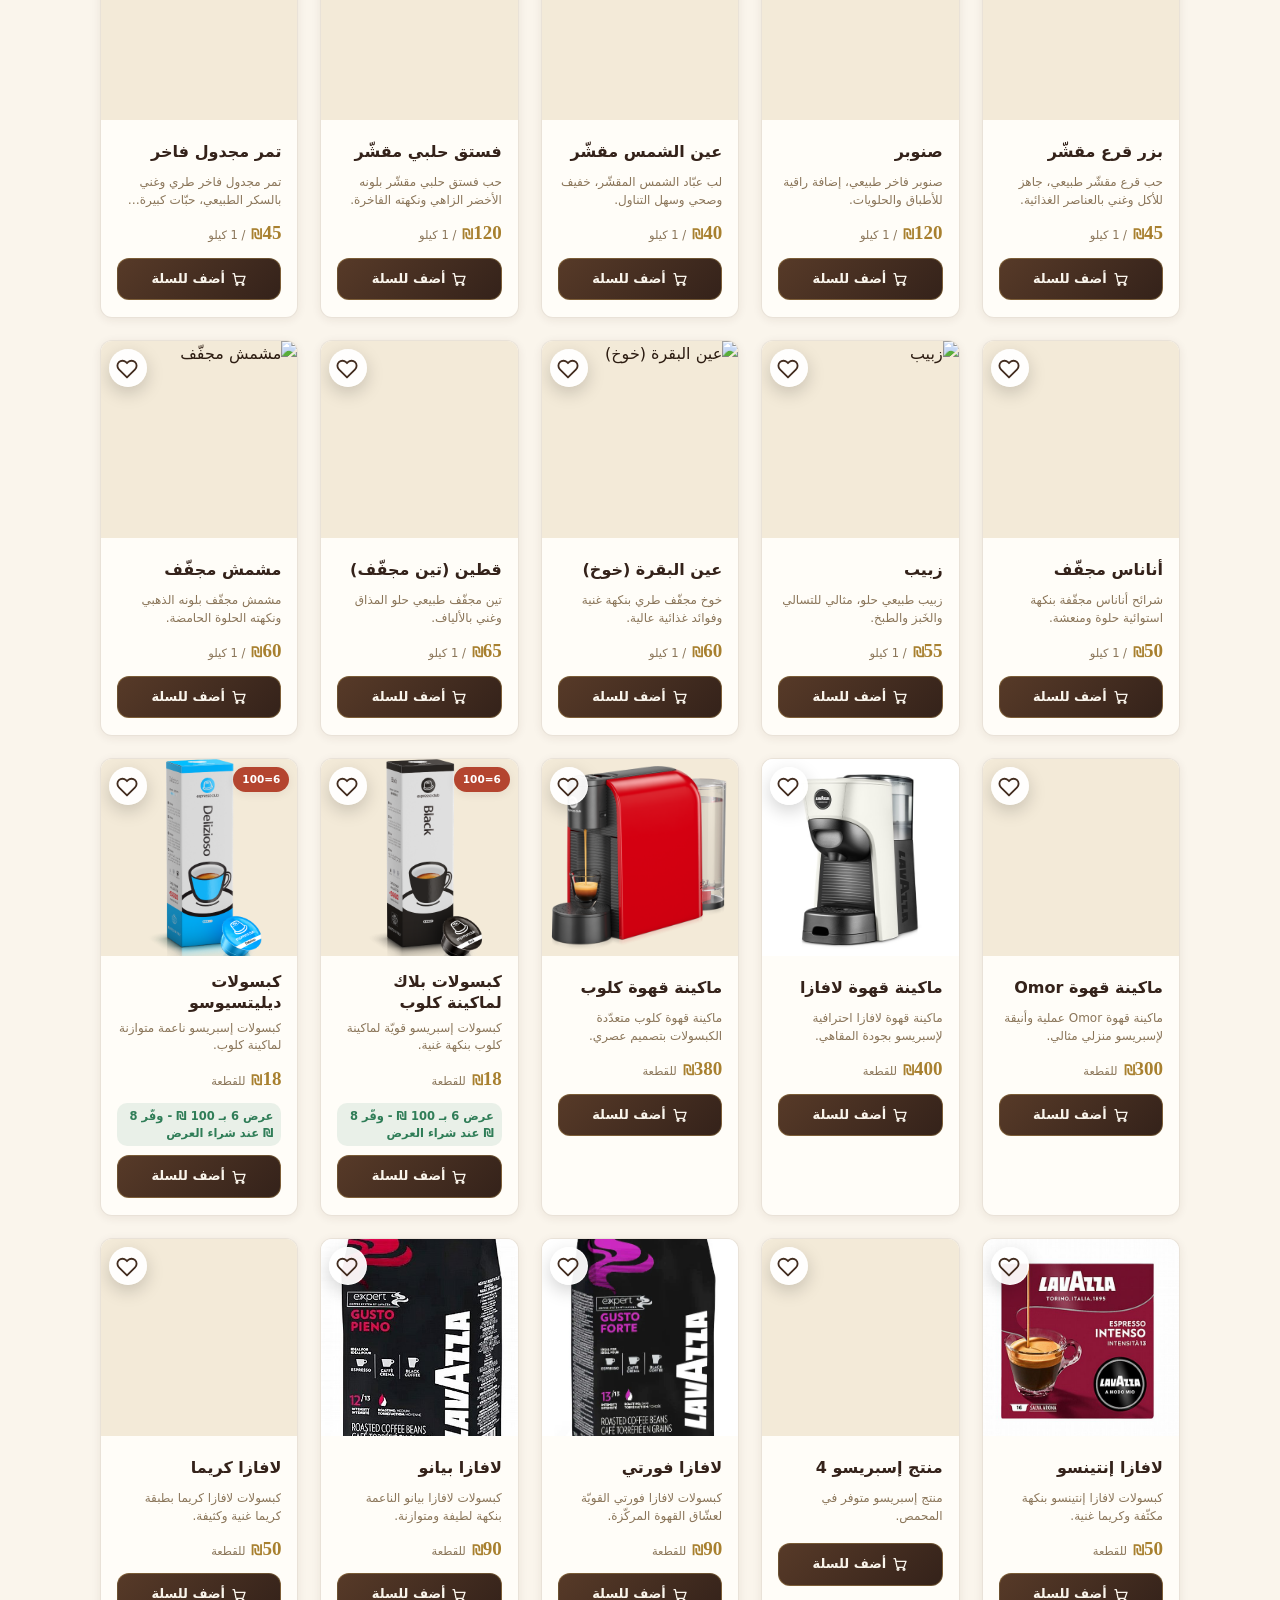
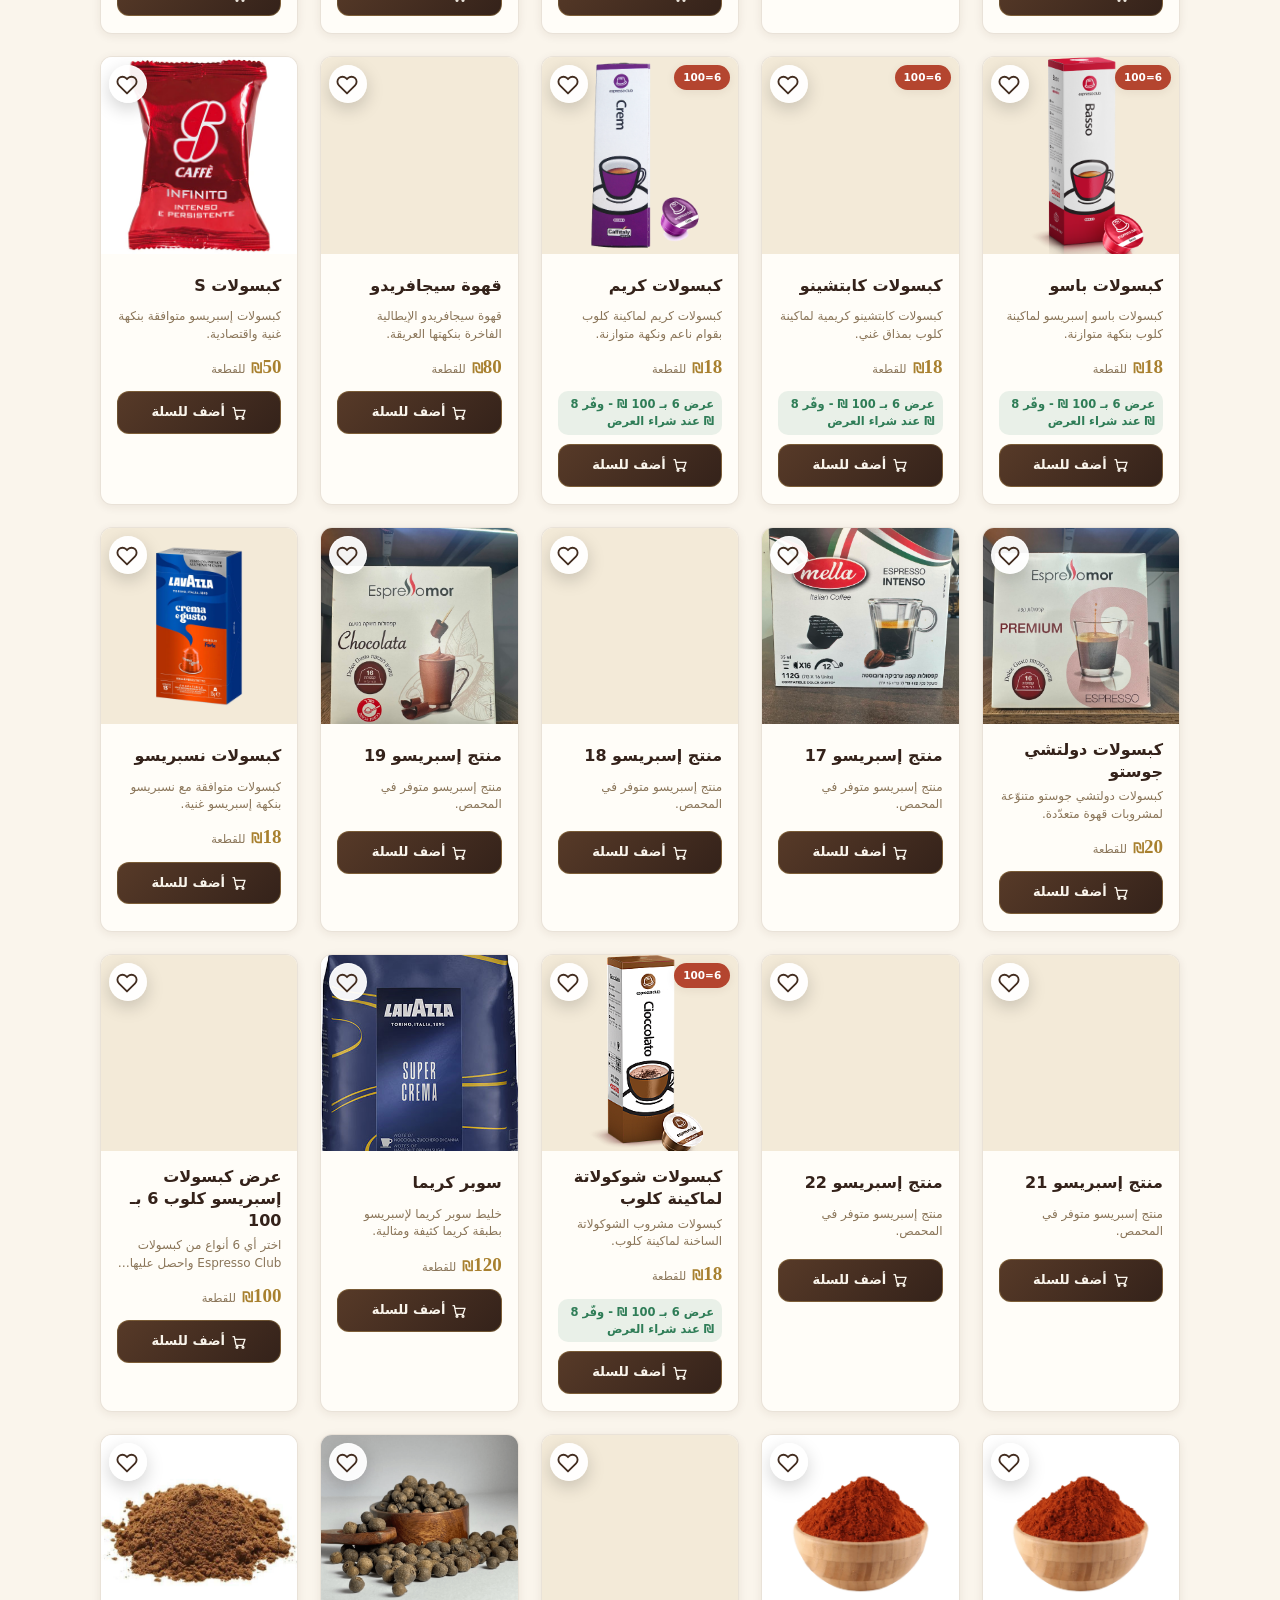
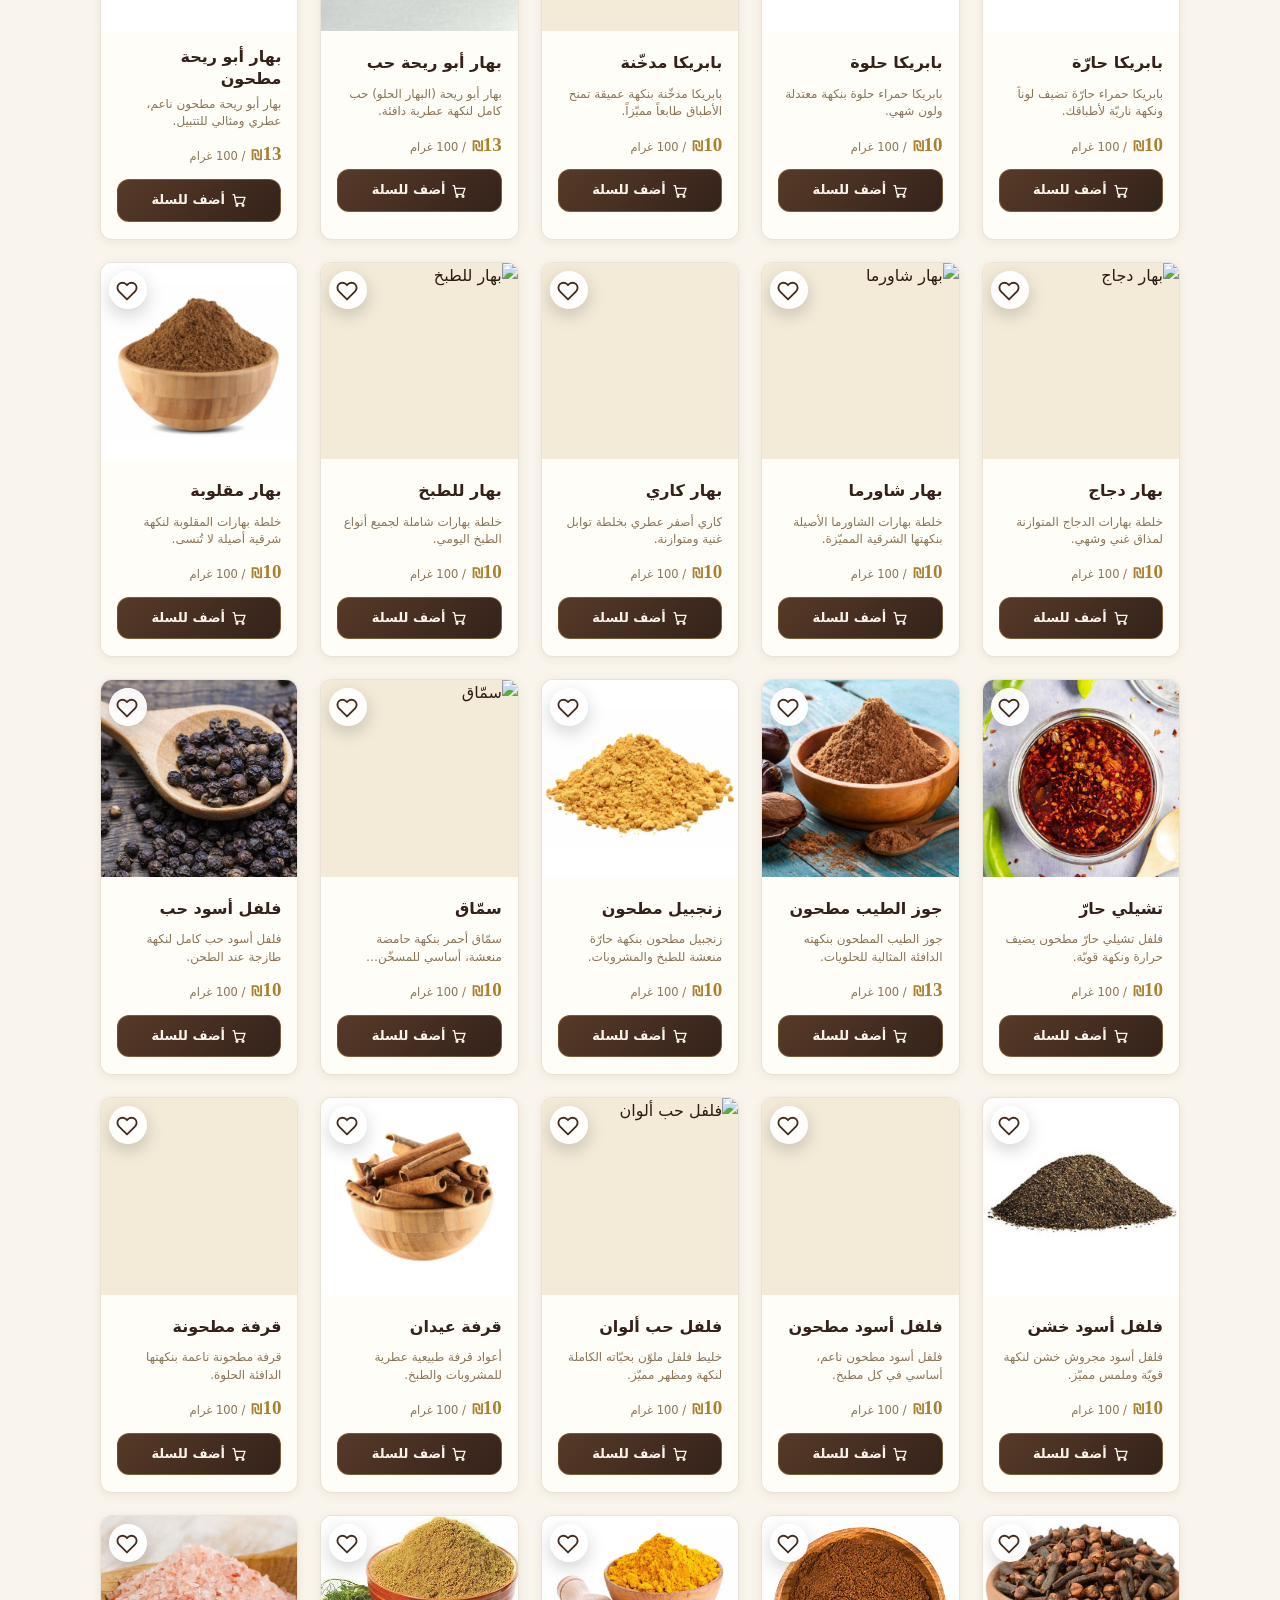
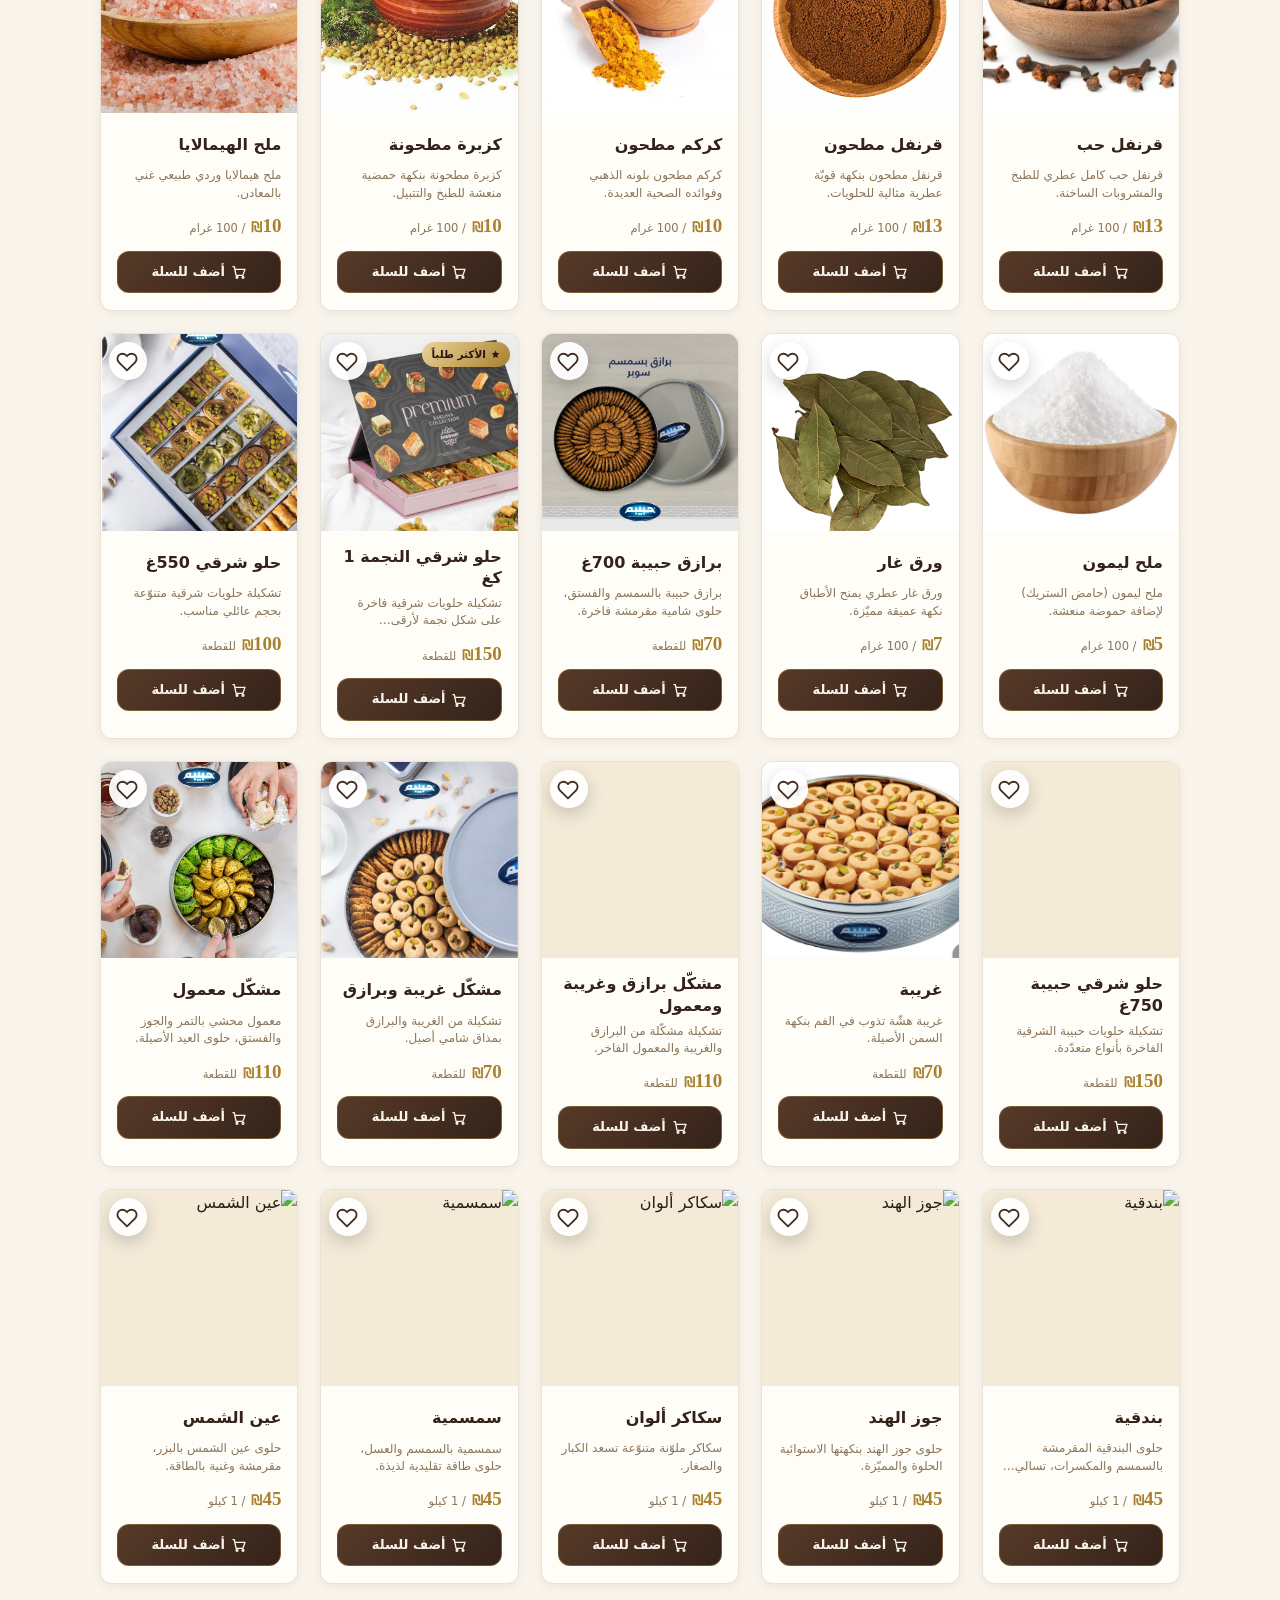
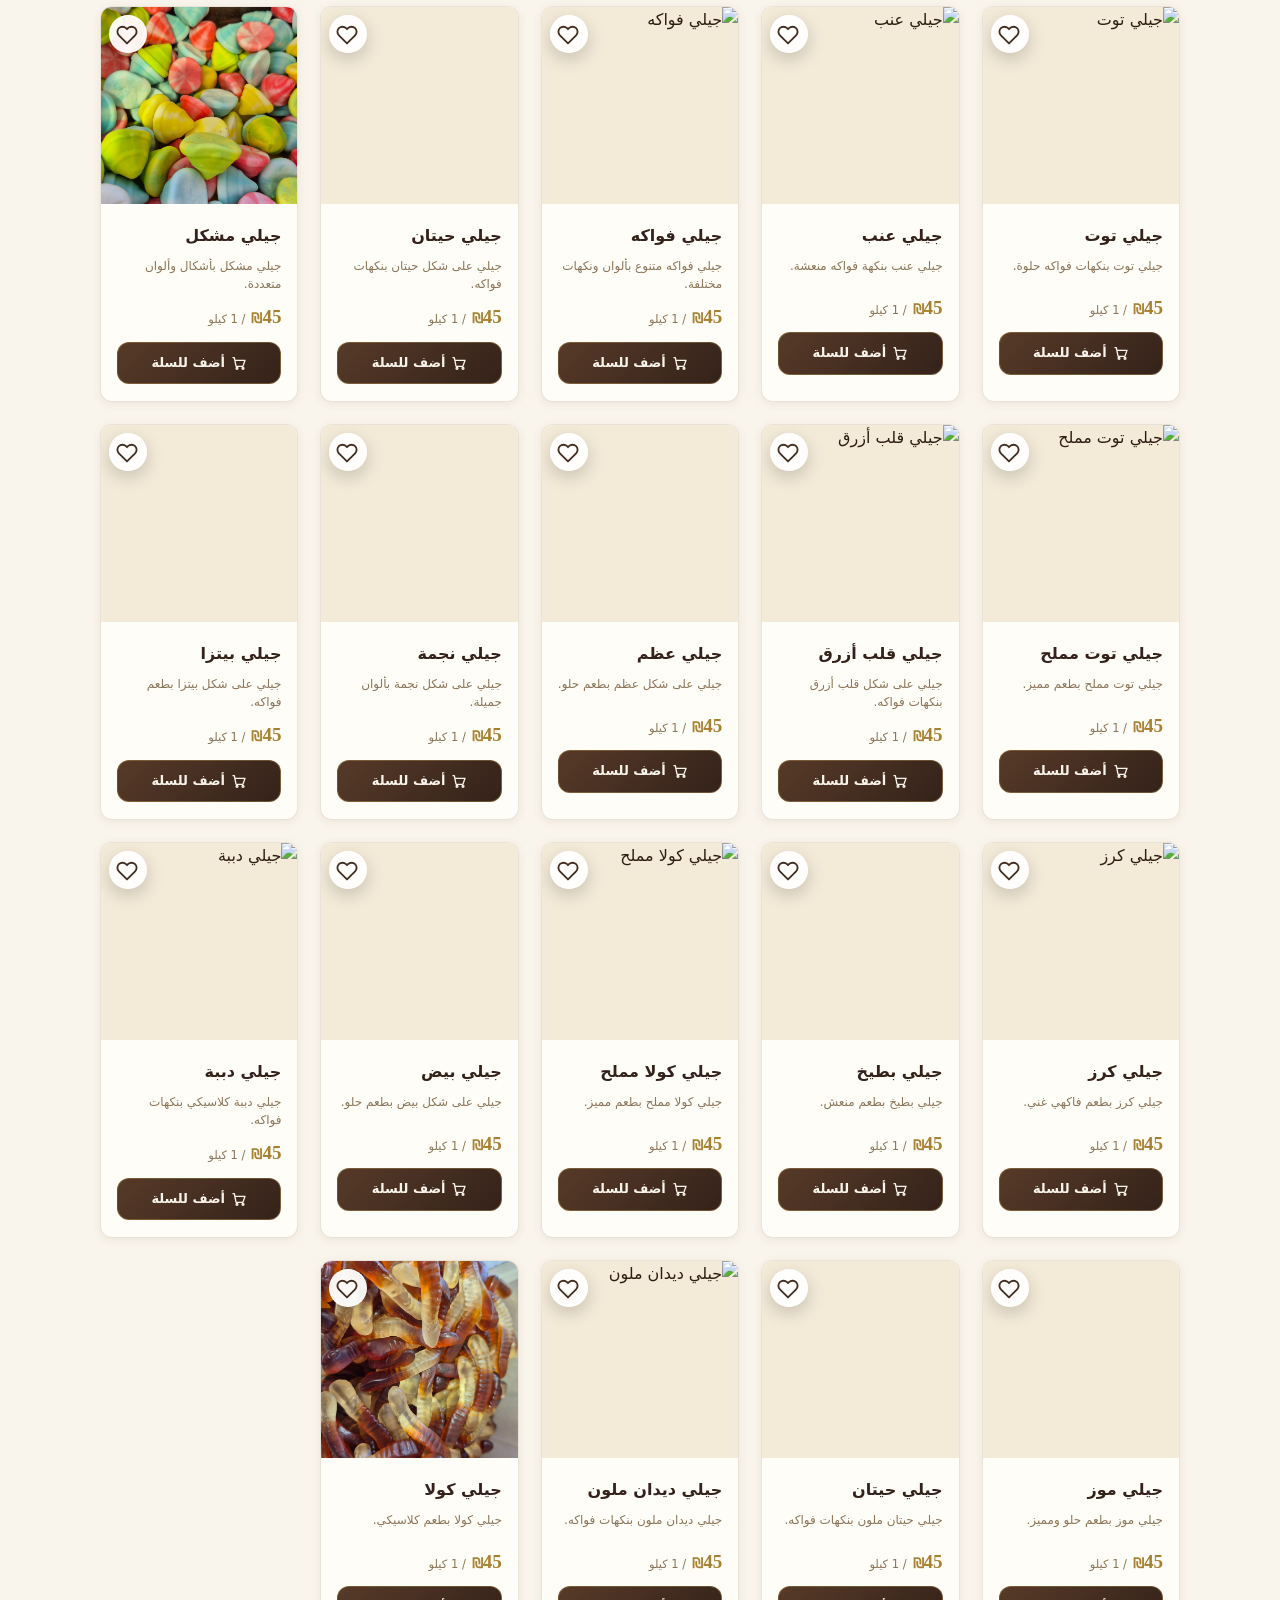
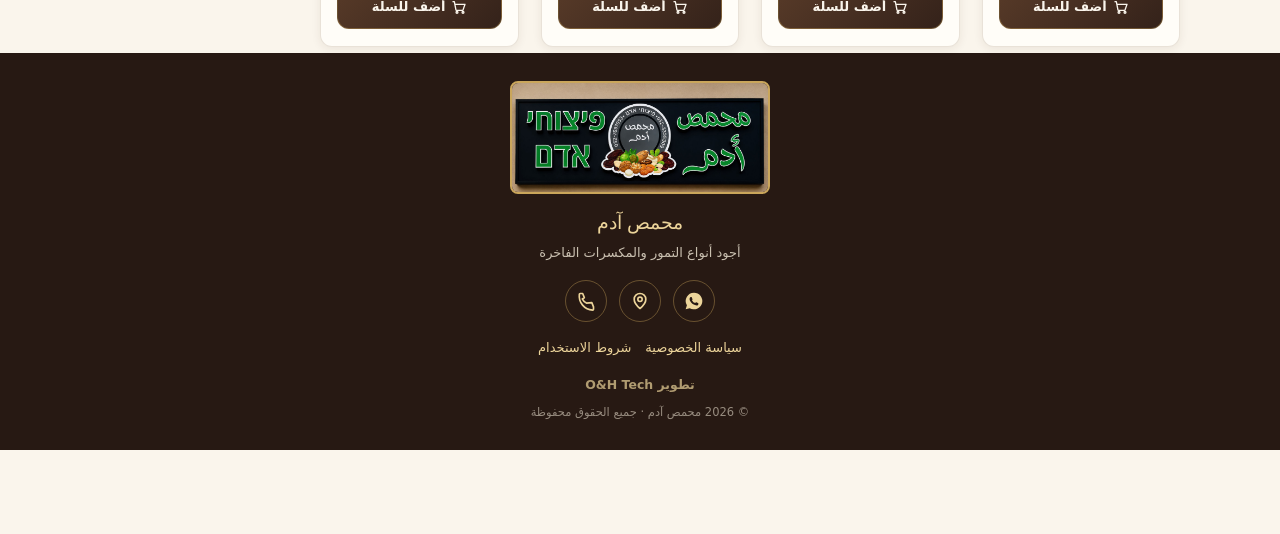
==== commit 935a2ec8: "Update Omari" ====
--- a/index.html
+++ b/index.html
@@ -30,7 +30,7 @@
   <link rel="preconnect" href="https://fonts.gstatic.com" crossorigin />
   <link href="https://fonts.googleapis.com/css2?family=El+Messiri:wght@500;600;700&family=Tajawal:wght@400;500;700&family=Frank+Ruhl+Libre:wght@500;700;900&family=Heebo:wght@400;500;700&family=Cormorant+Garamond:wght@600;700&display=swap" rel="stylesheet" />
 
-  <link rel="stylesheet" href="css/style.css?v=occasion-celebration" />
+  <link rel="stylesheet" href="css/style.css?v=visible-invoice-button" />
   <link rel="stylesheet" href="css/animations.css?v=occasion-fireworks" />
   <link rel="stylesheet" href="css/responsive.css?v=large-screen-layout-v2" />
 </head>
@@ -100,7 +100,7 @@
   <script src="js/accessibility.js?v=a11y-lang-sync"></script>
   <script src="js/products.js?v=all-products-default"></script>
   <script src="js/cart.js?v=custom-mix-total-weight"></script>
-  <script src="js/checkout.js?v=instant-whatsapp"></script>
+  <script src="js/checkout.js?v=visible-invoice-button"></script>
   <script src="js/animations.js"></script>
 </body>
 </html>
--- a/css/style.css
+++ b/css/style.css
@@ -1085,6 +1085,19 @@
 }
 .order-send-followup .btn {
   min-height: 44px;
+}
+.order-send-followup .btn-outline {
+  color: var(--brown-700);
+  border-color: rgba(91, 55, 32, .28);
+  background: rgba(255, 255, 255, .58);
+}
+.order-send-followup .btn-outline:hover {
+  color: var(--brown-900);
+  border-color: var(--gold-dark);
+  background: rgba(255, 255, 255, .9);
+}
+.order-send-followup .btn-outline svg {
+  color: currentColor;
 }
 .order-copy-btn {
   color: var(--brown-700);
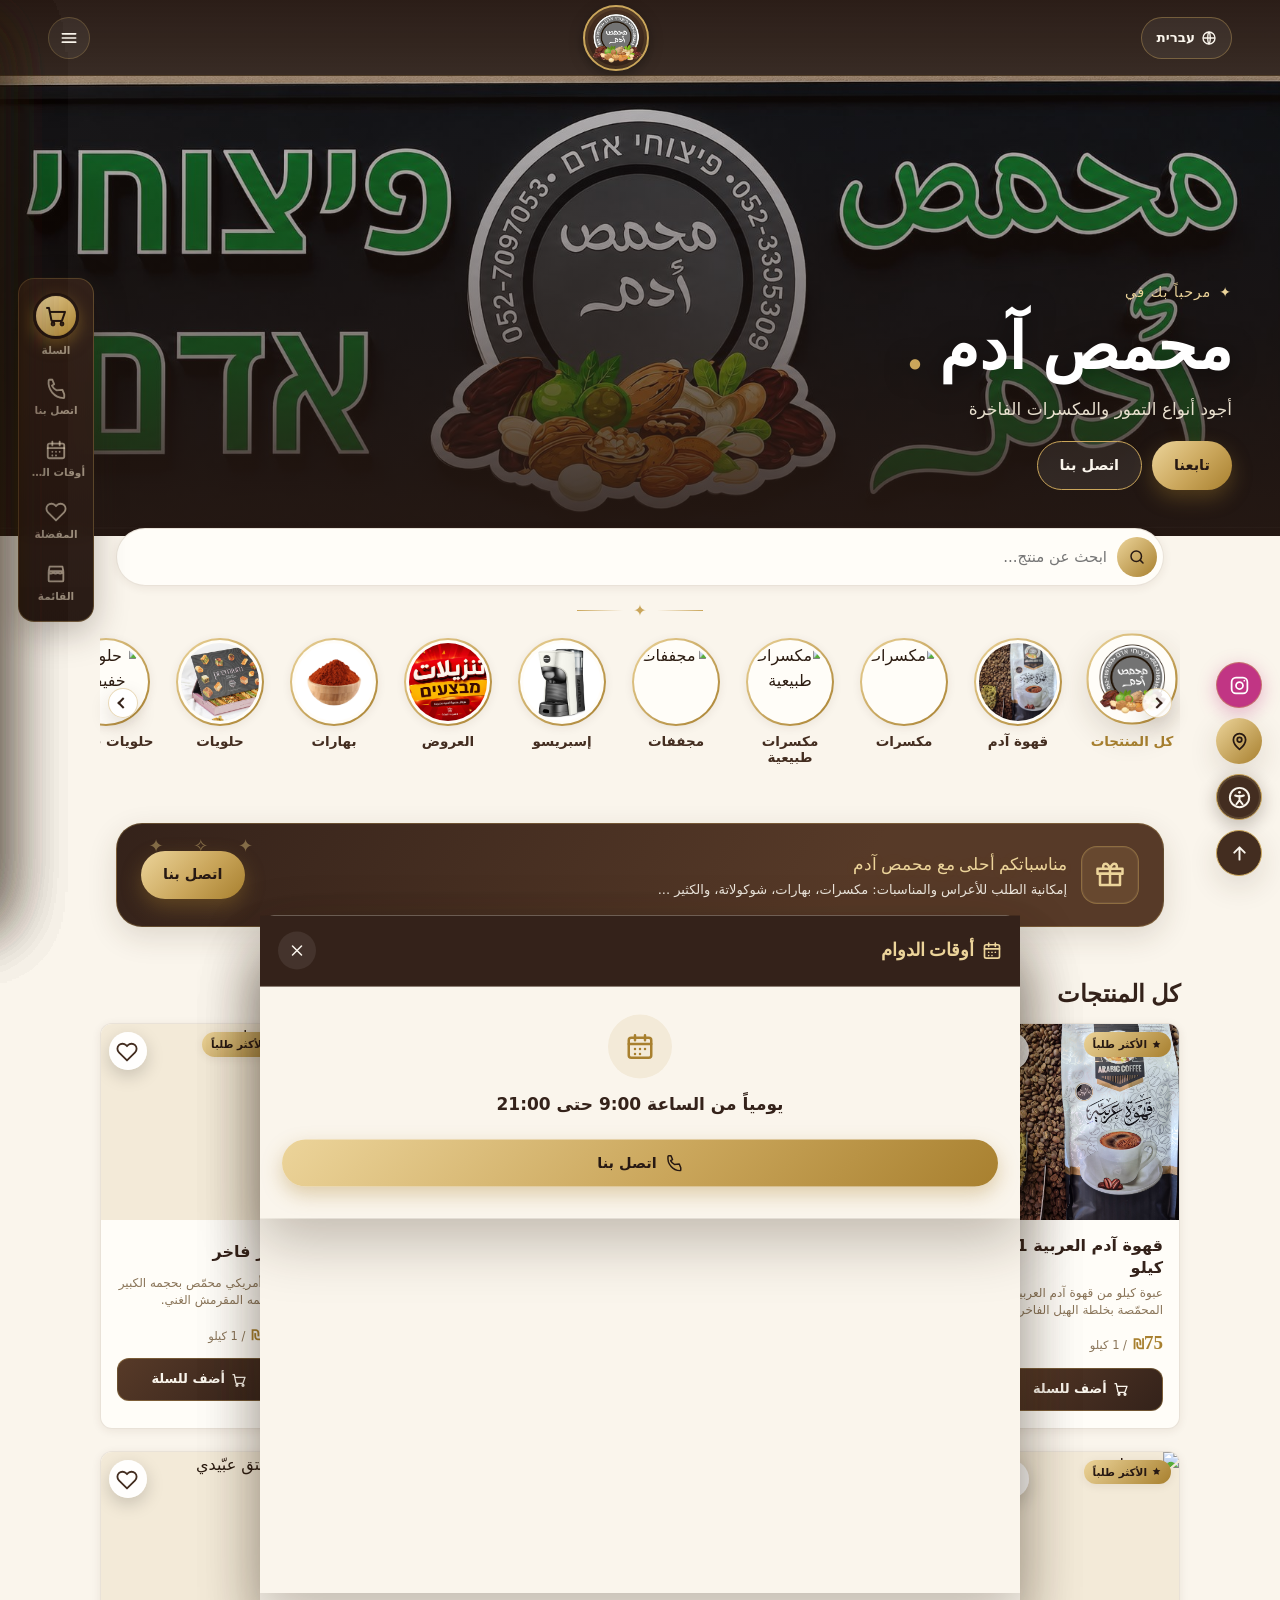
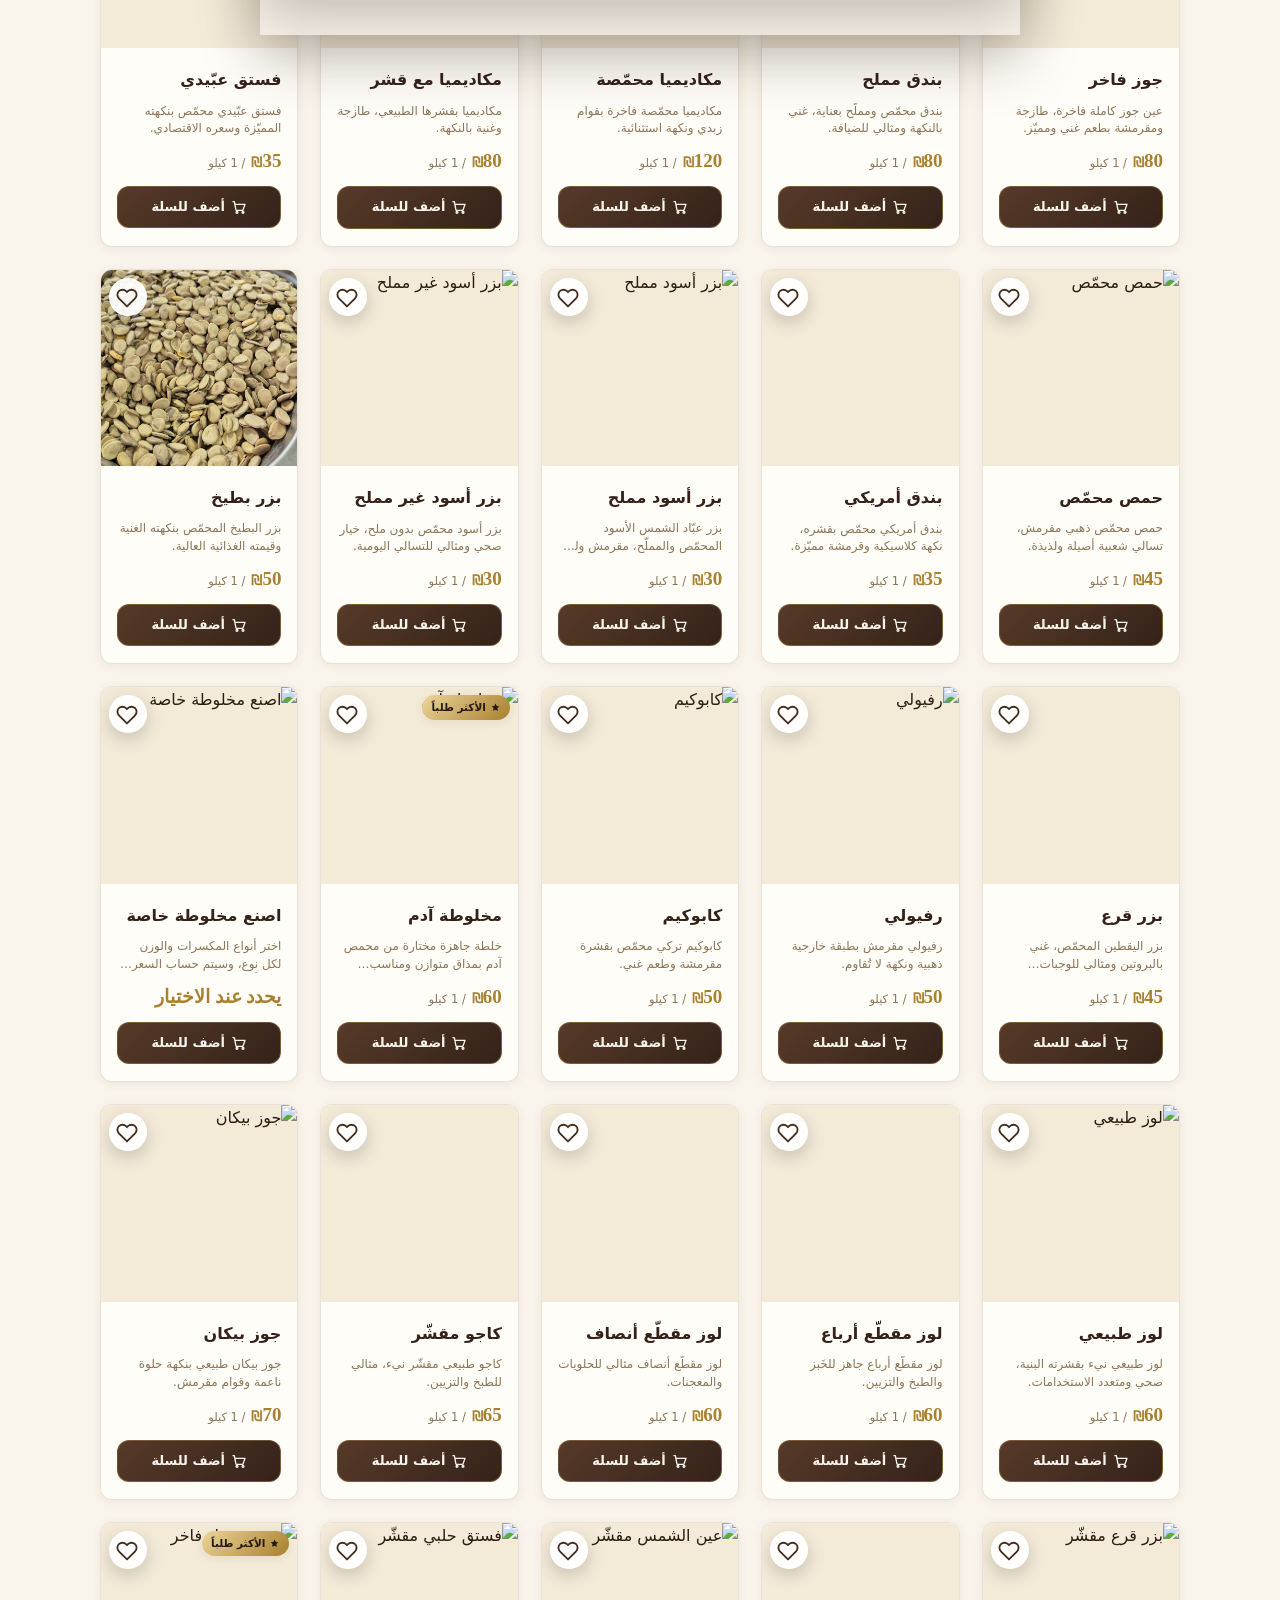
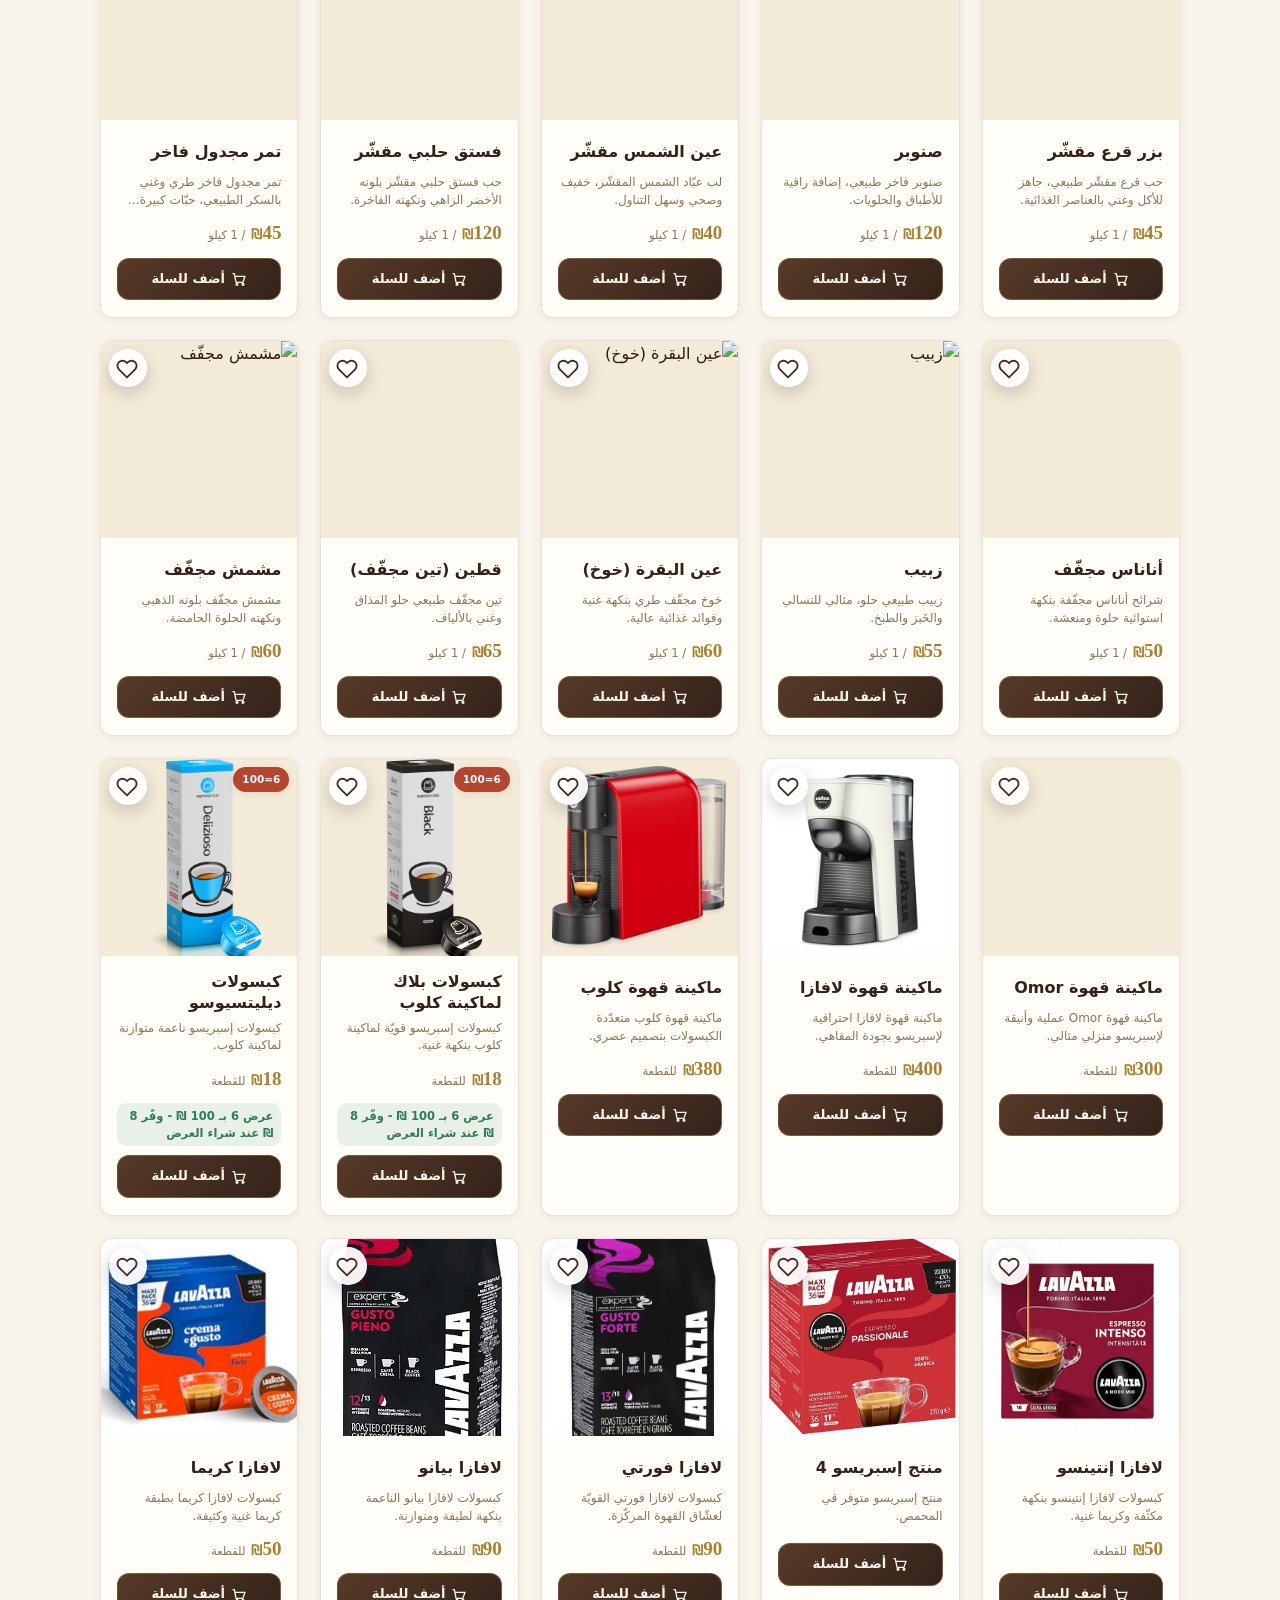
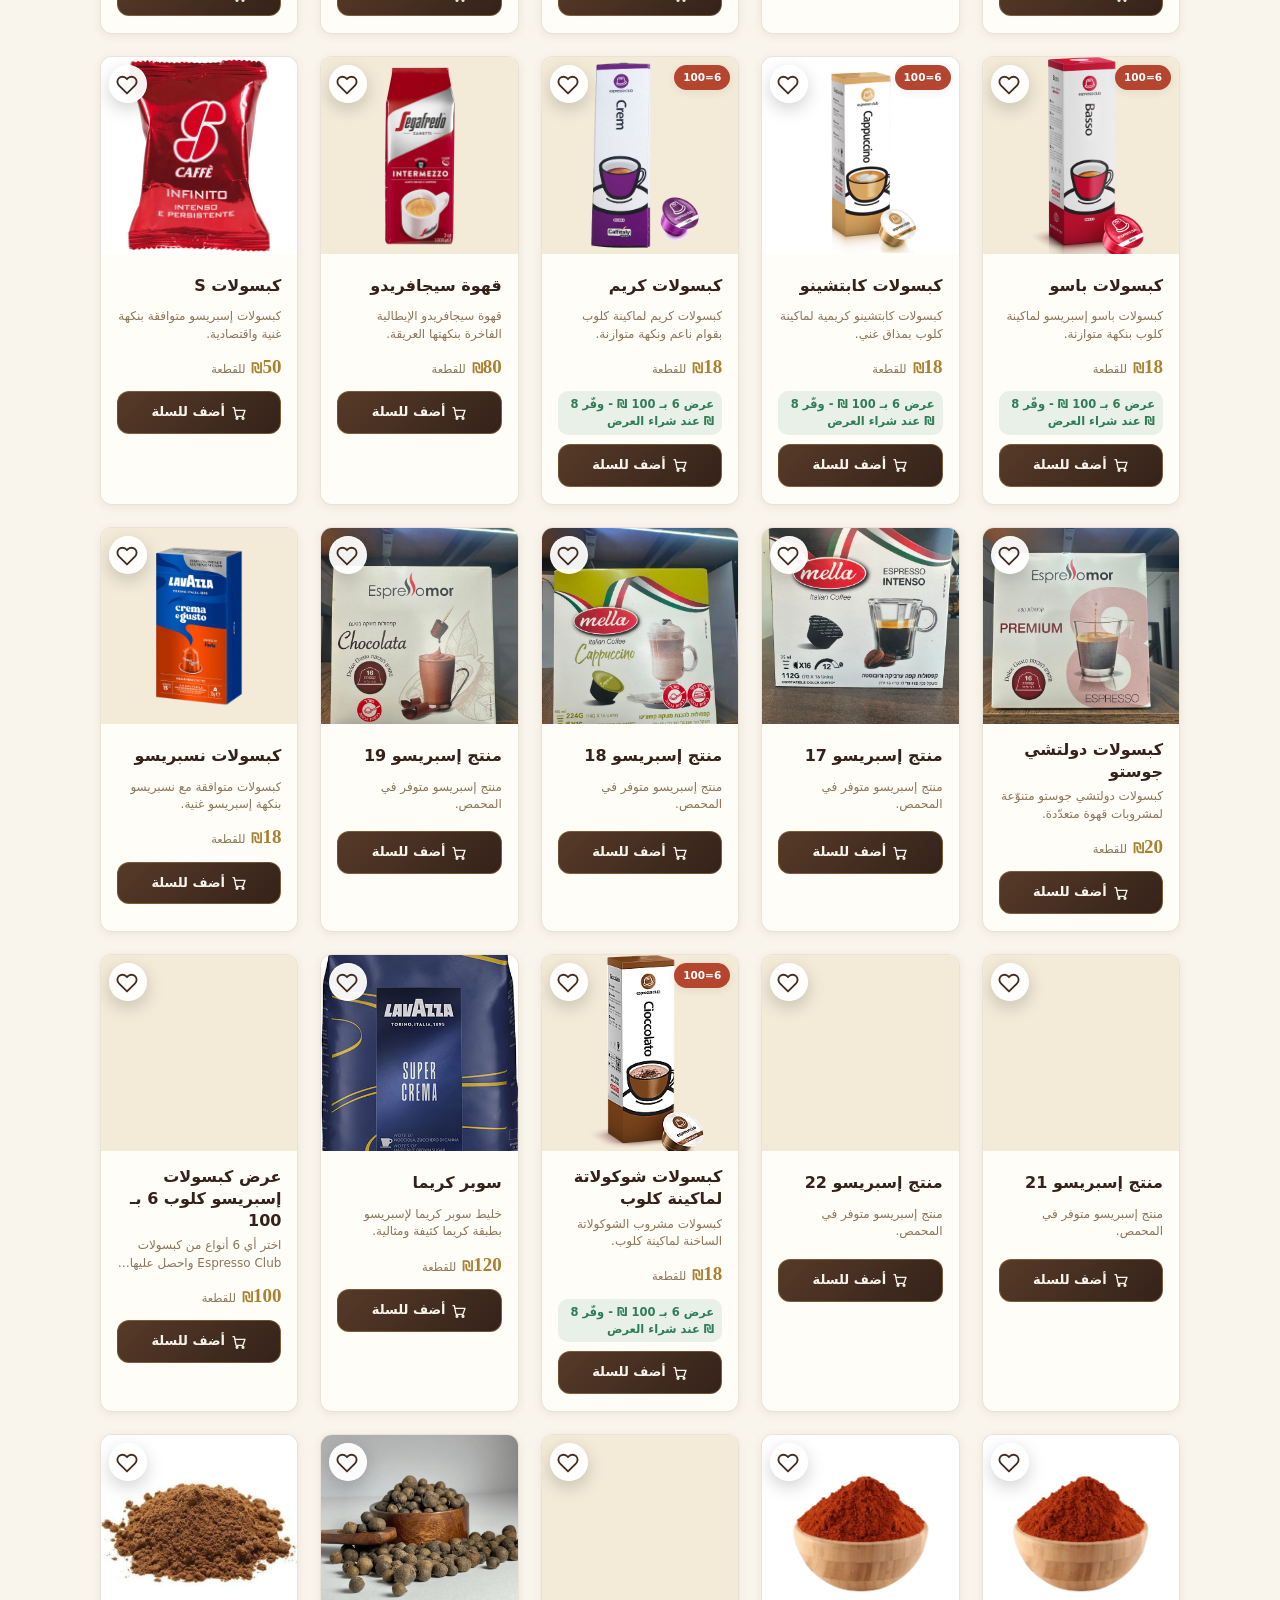
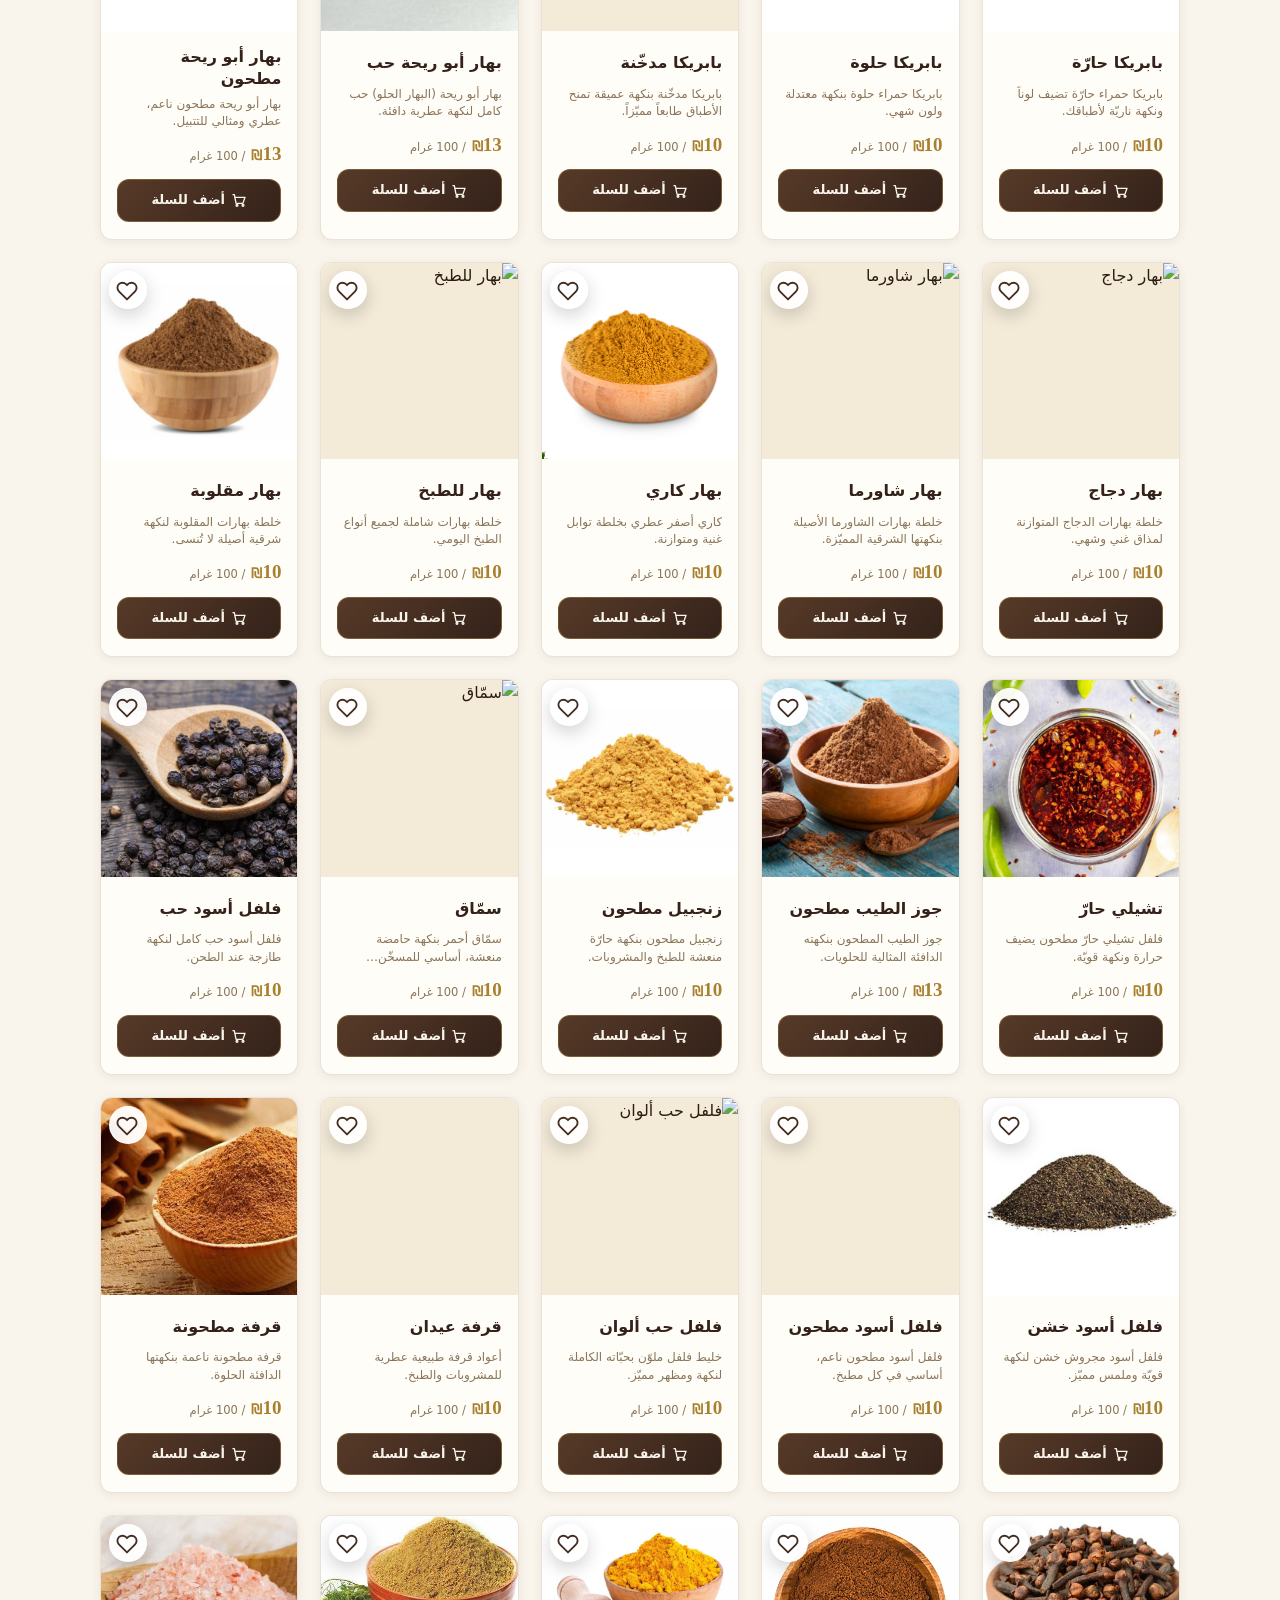
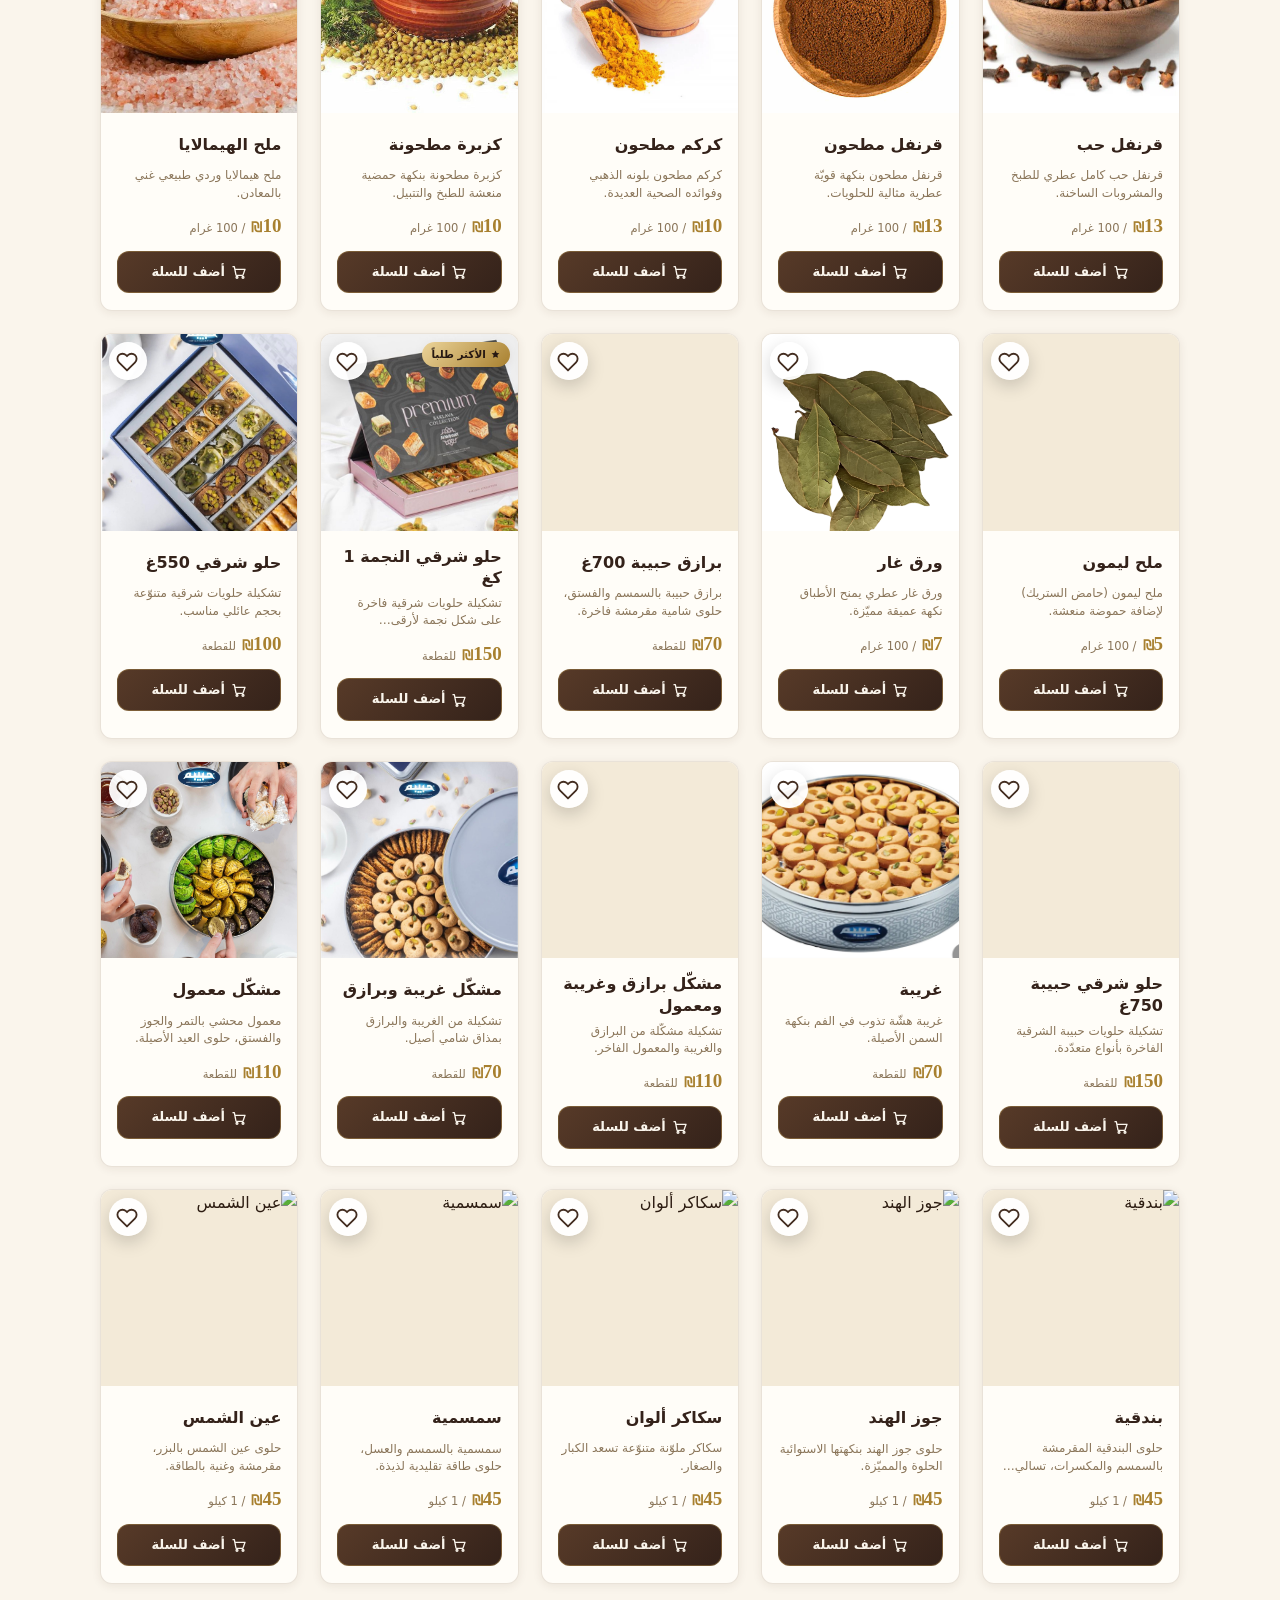
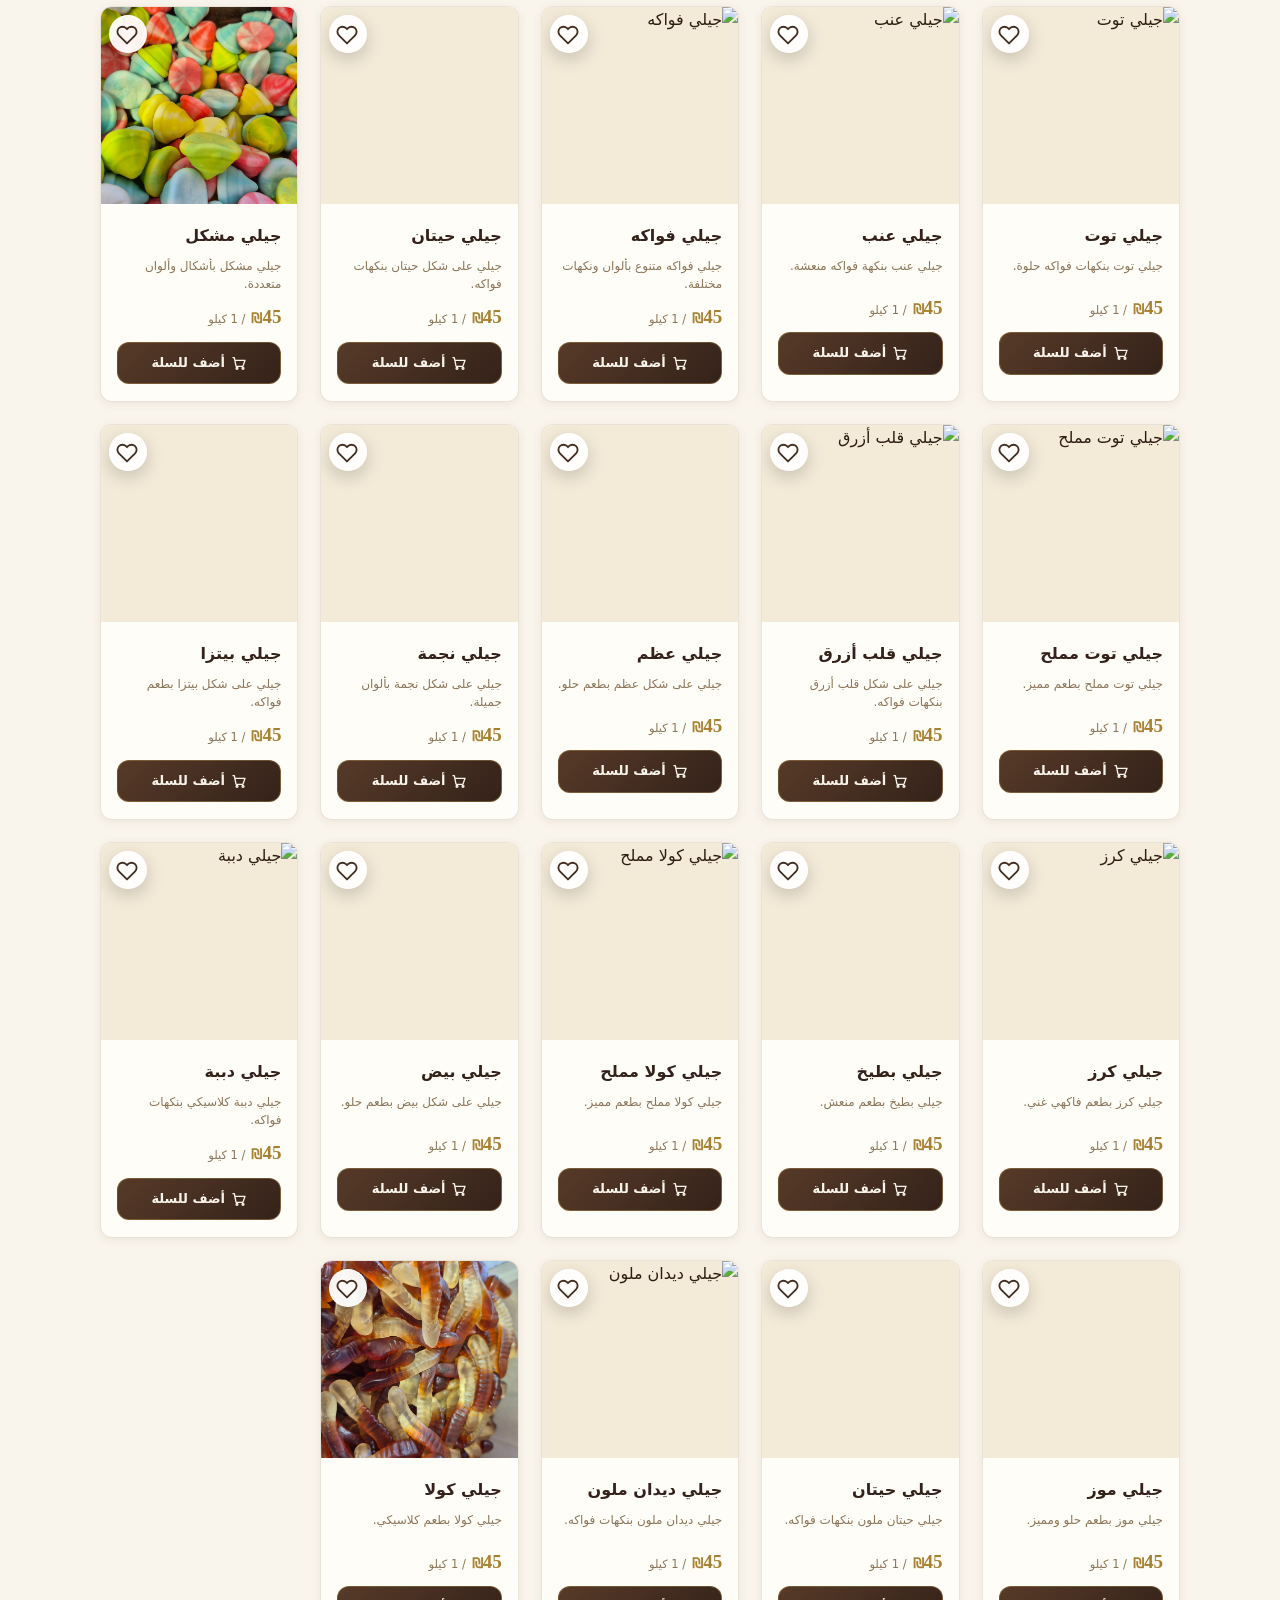
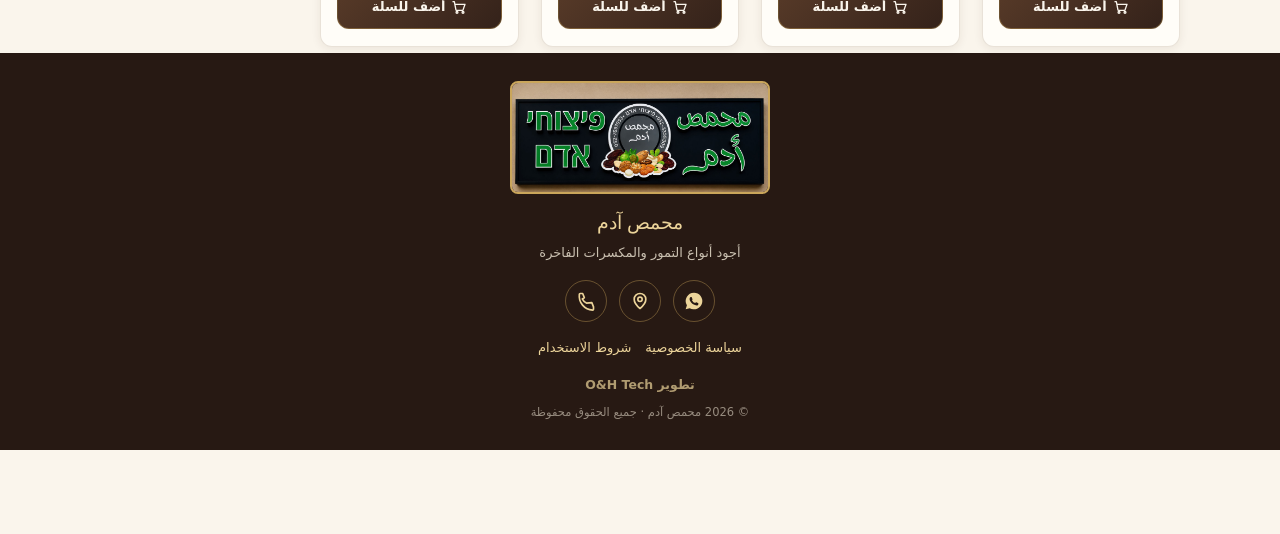
==== commit 63ef2012: "Update Omari" ====
--- a/index.html
+++ b/index.html
@@ -94,9 +94,9 @@
 
   </div>
 
-  <script src="js/data.js?v=almond-name"></script>
-  <script src="js/translations.js?v=espresso-offer"></script>
-  <script src="js/main.js?v=footer-profile"></script>
+  <script src="js/data.js?v=official-domain"></script>
+  <script src="js/translations.js?v=share-site"></script>
+  <script src="js/main.js?v=official-domain-qr"></script>
   <script src="js/accessibility.js?v=a11y-lang-sync"></script>
   <script src="js/products.js?v=all-products-default"></script>
   <script src="js/cart.js?v=custom-mix-total-weight"></script>
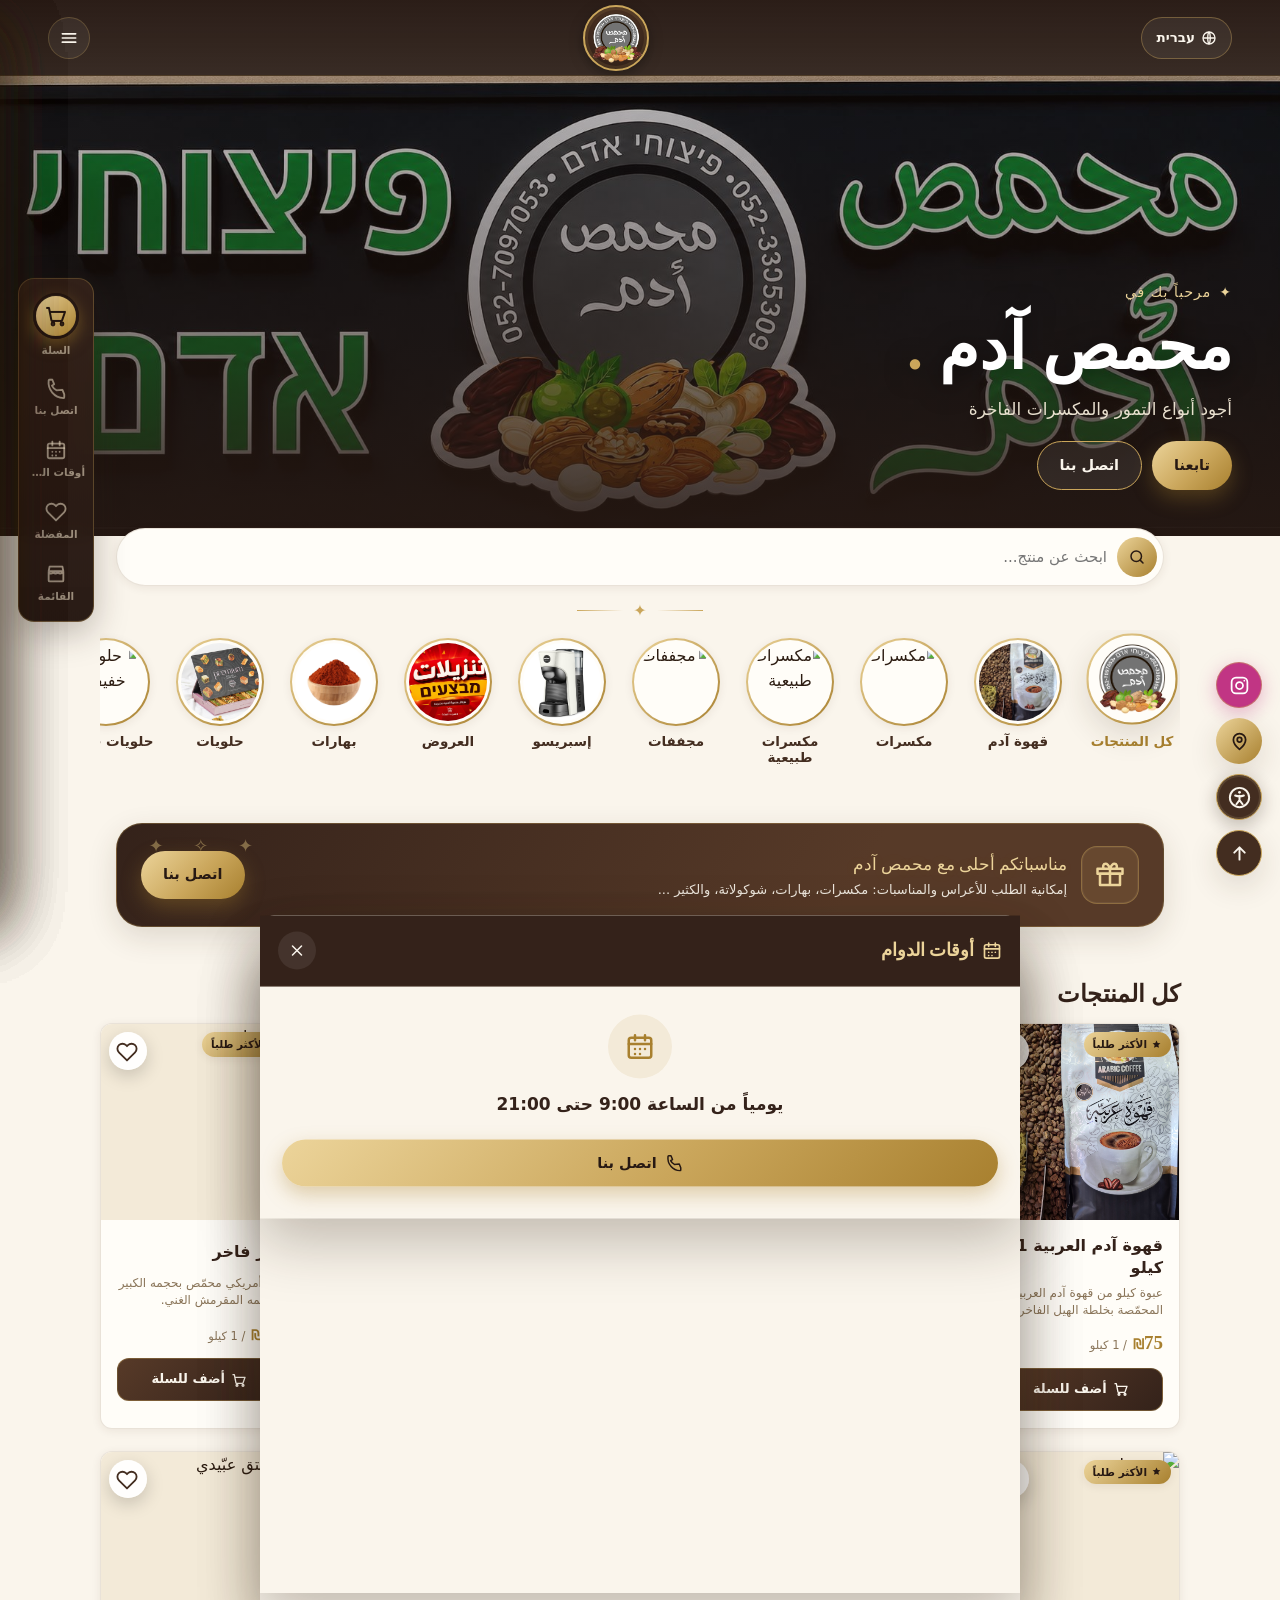
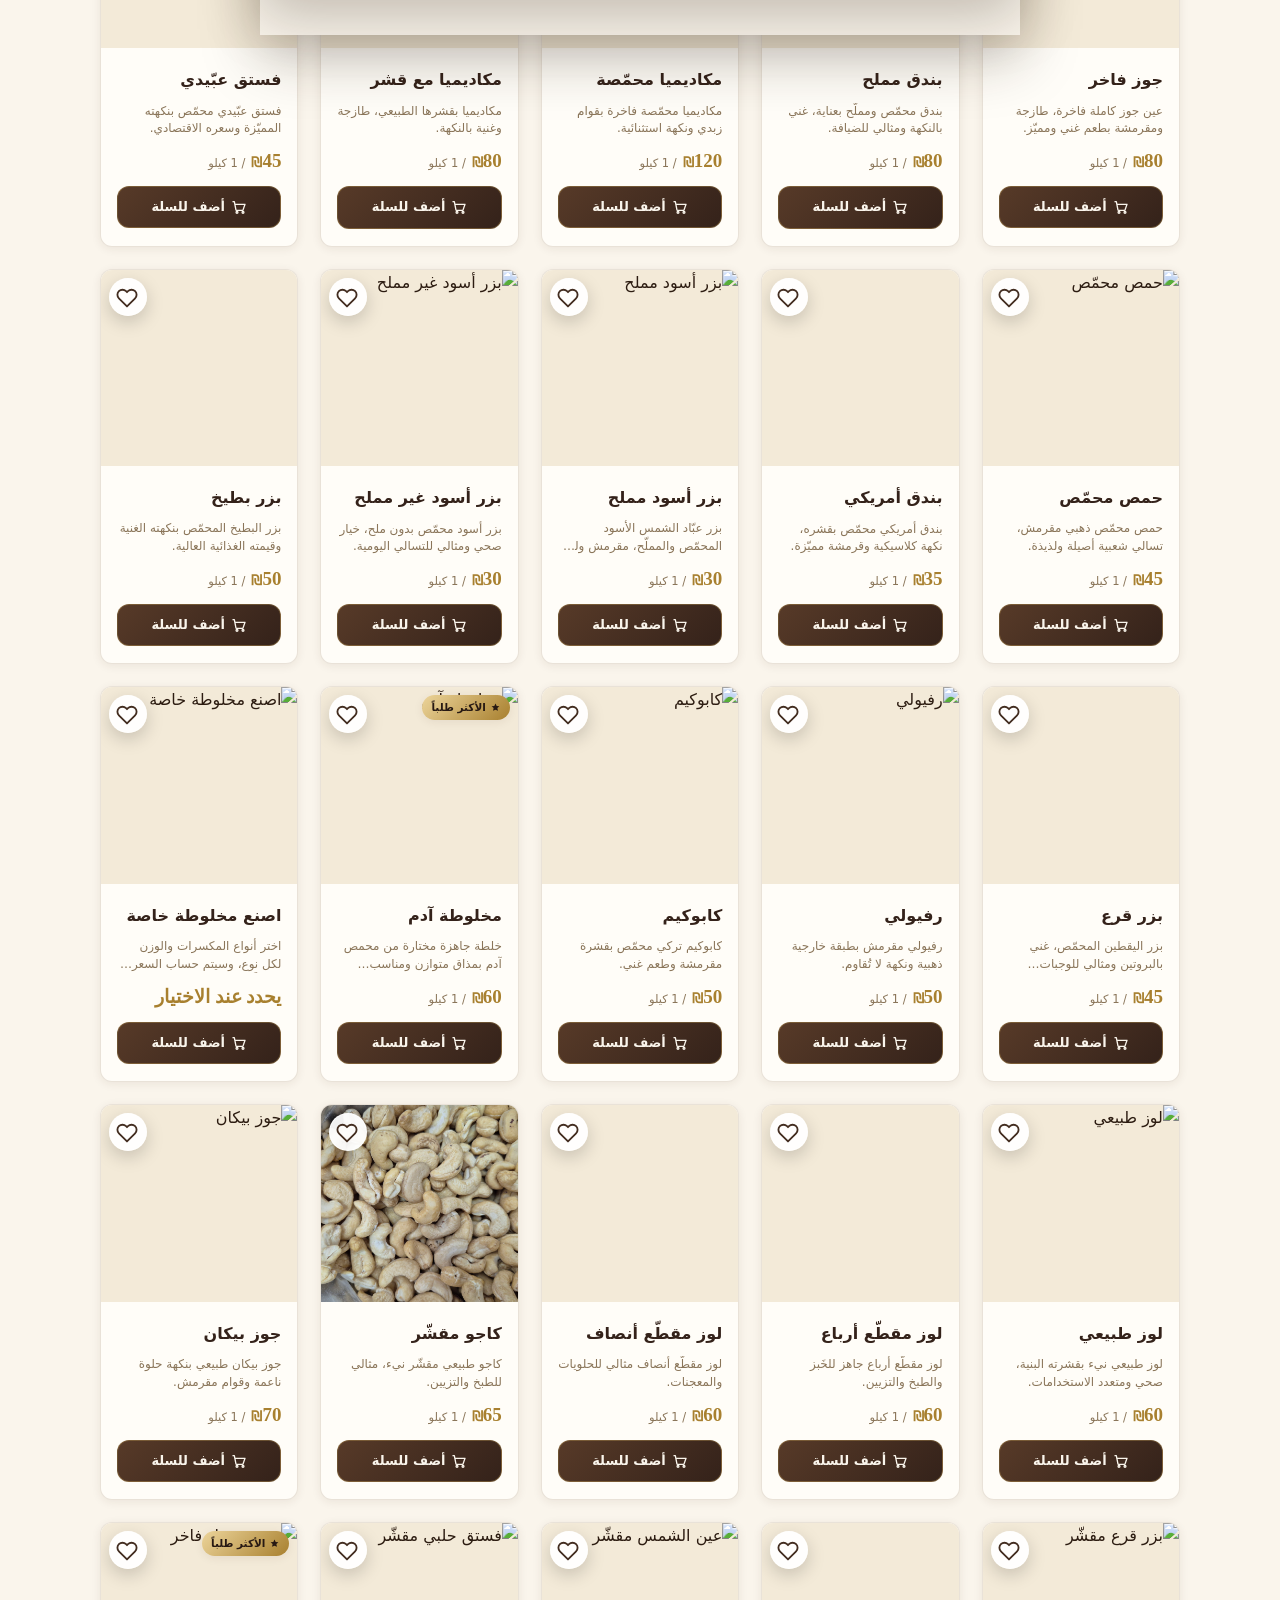
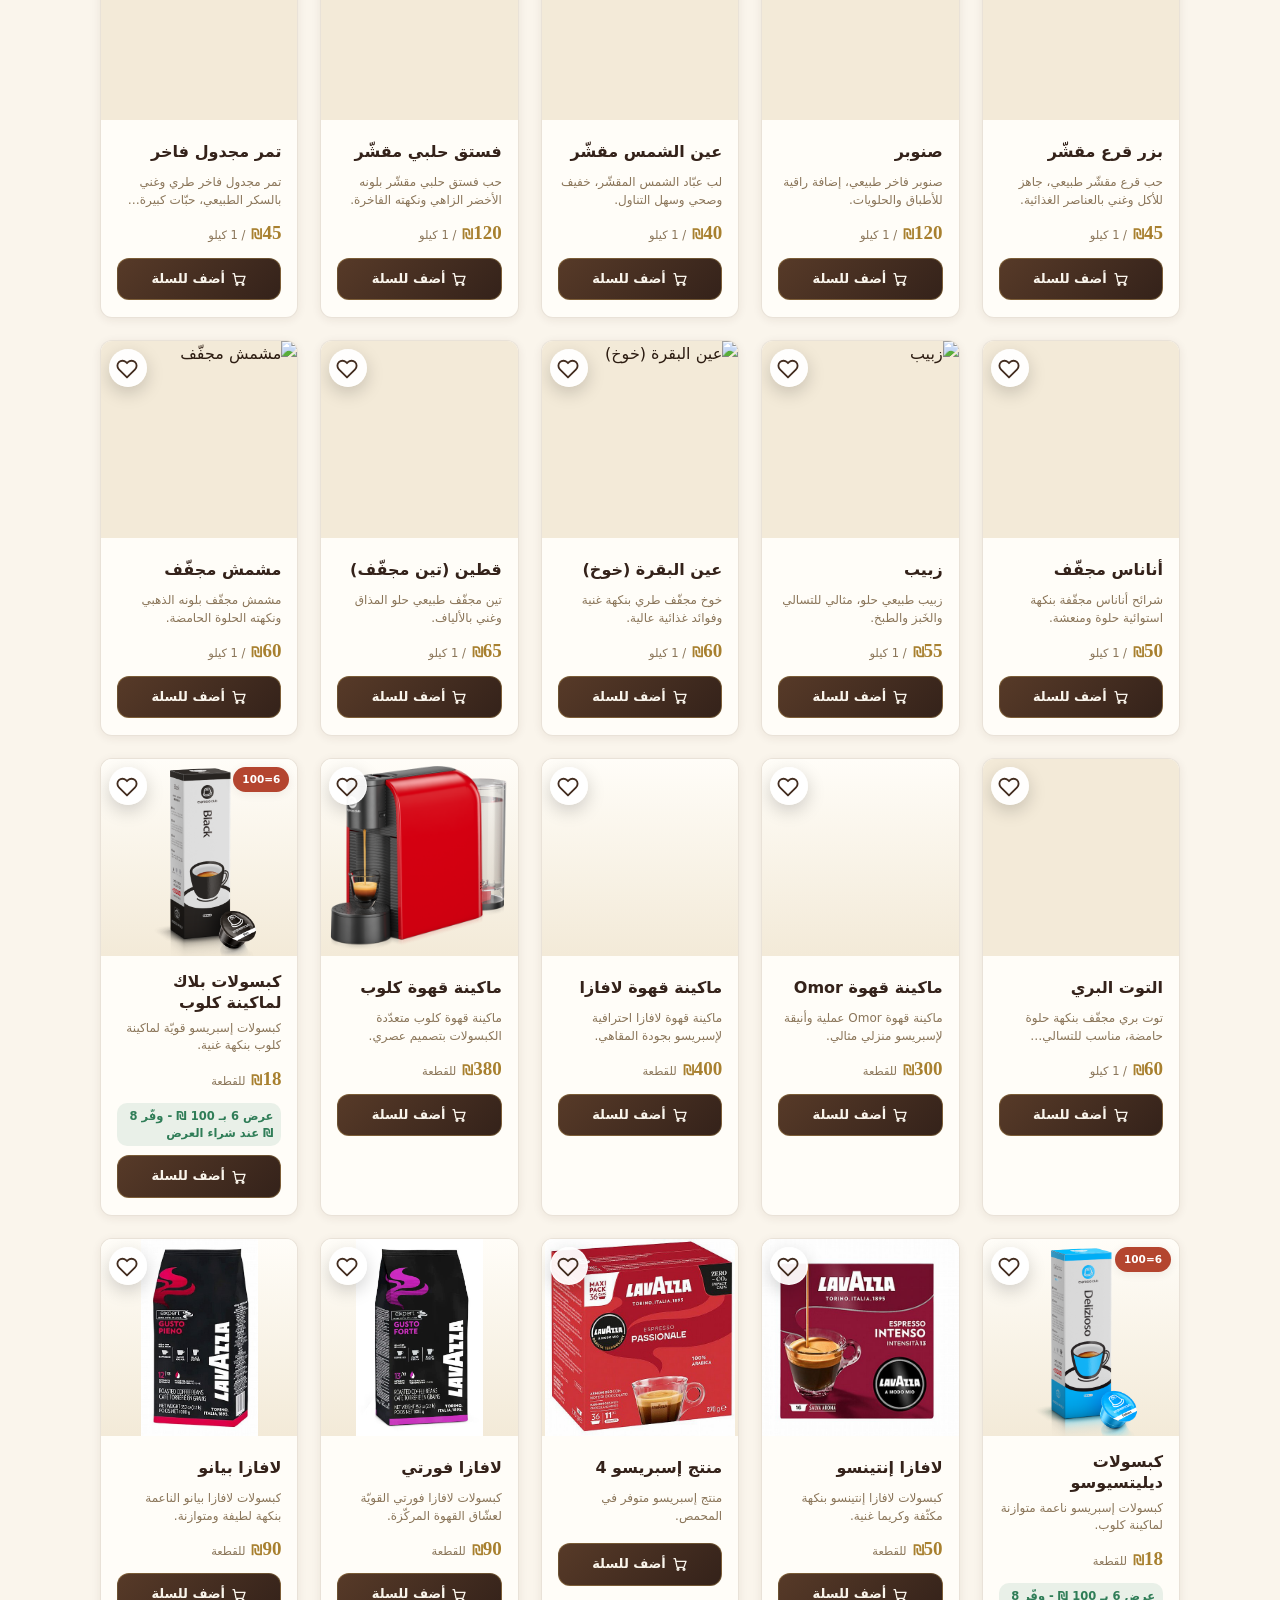
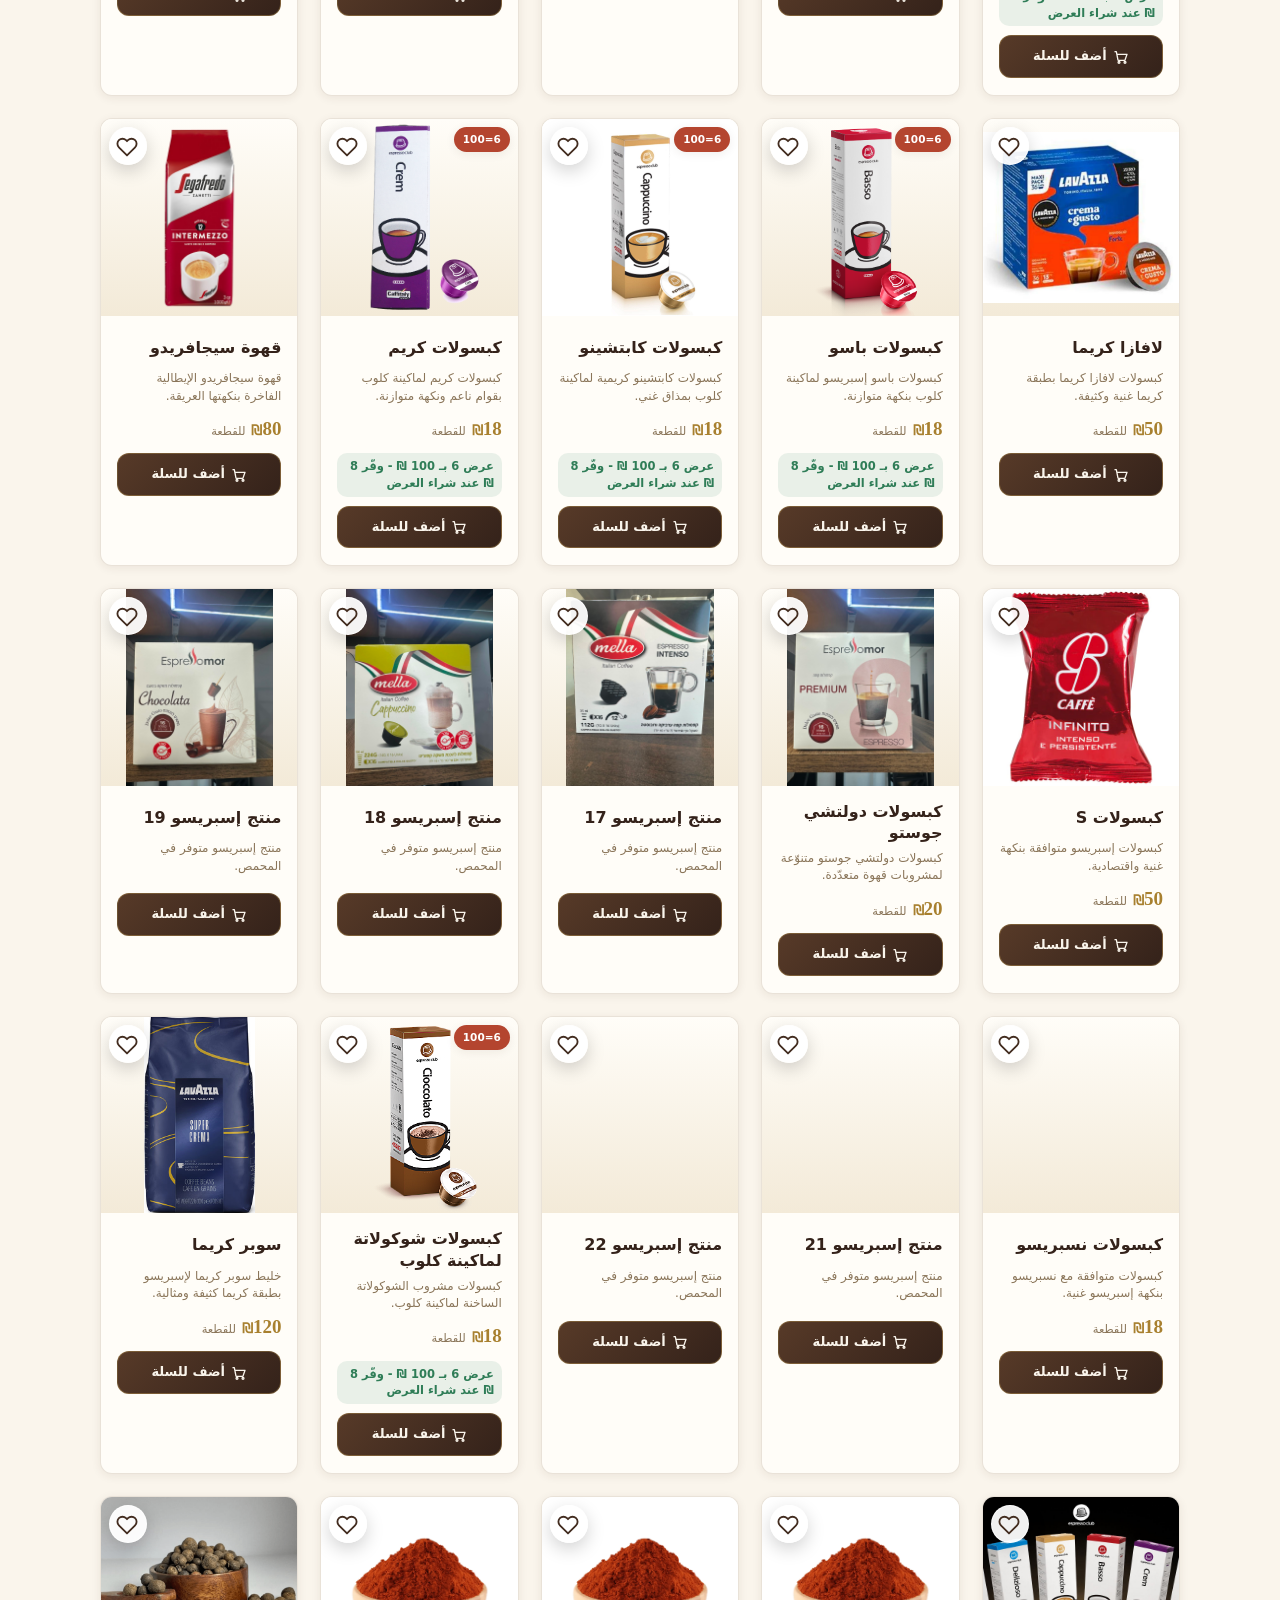
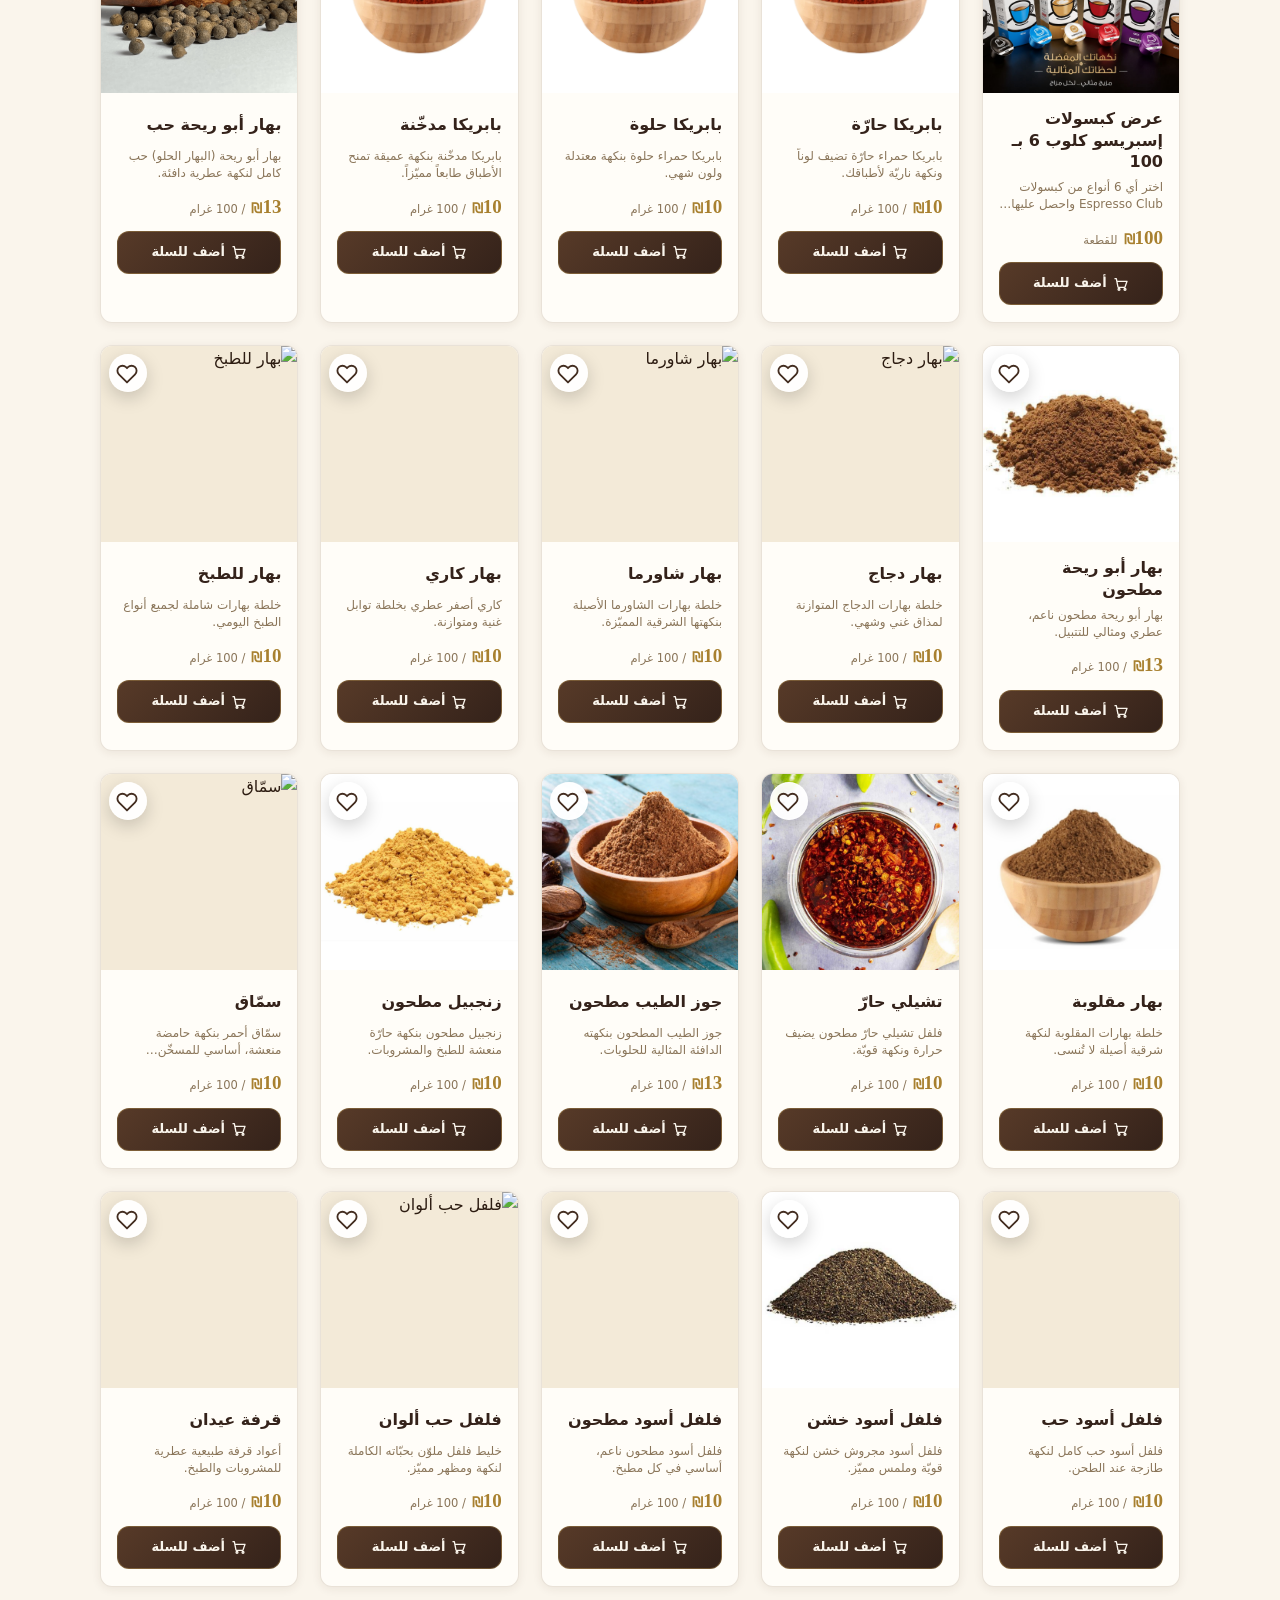
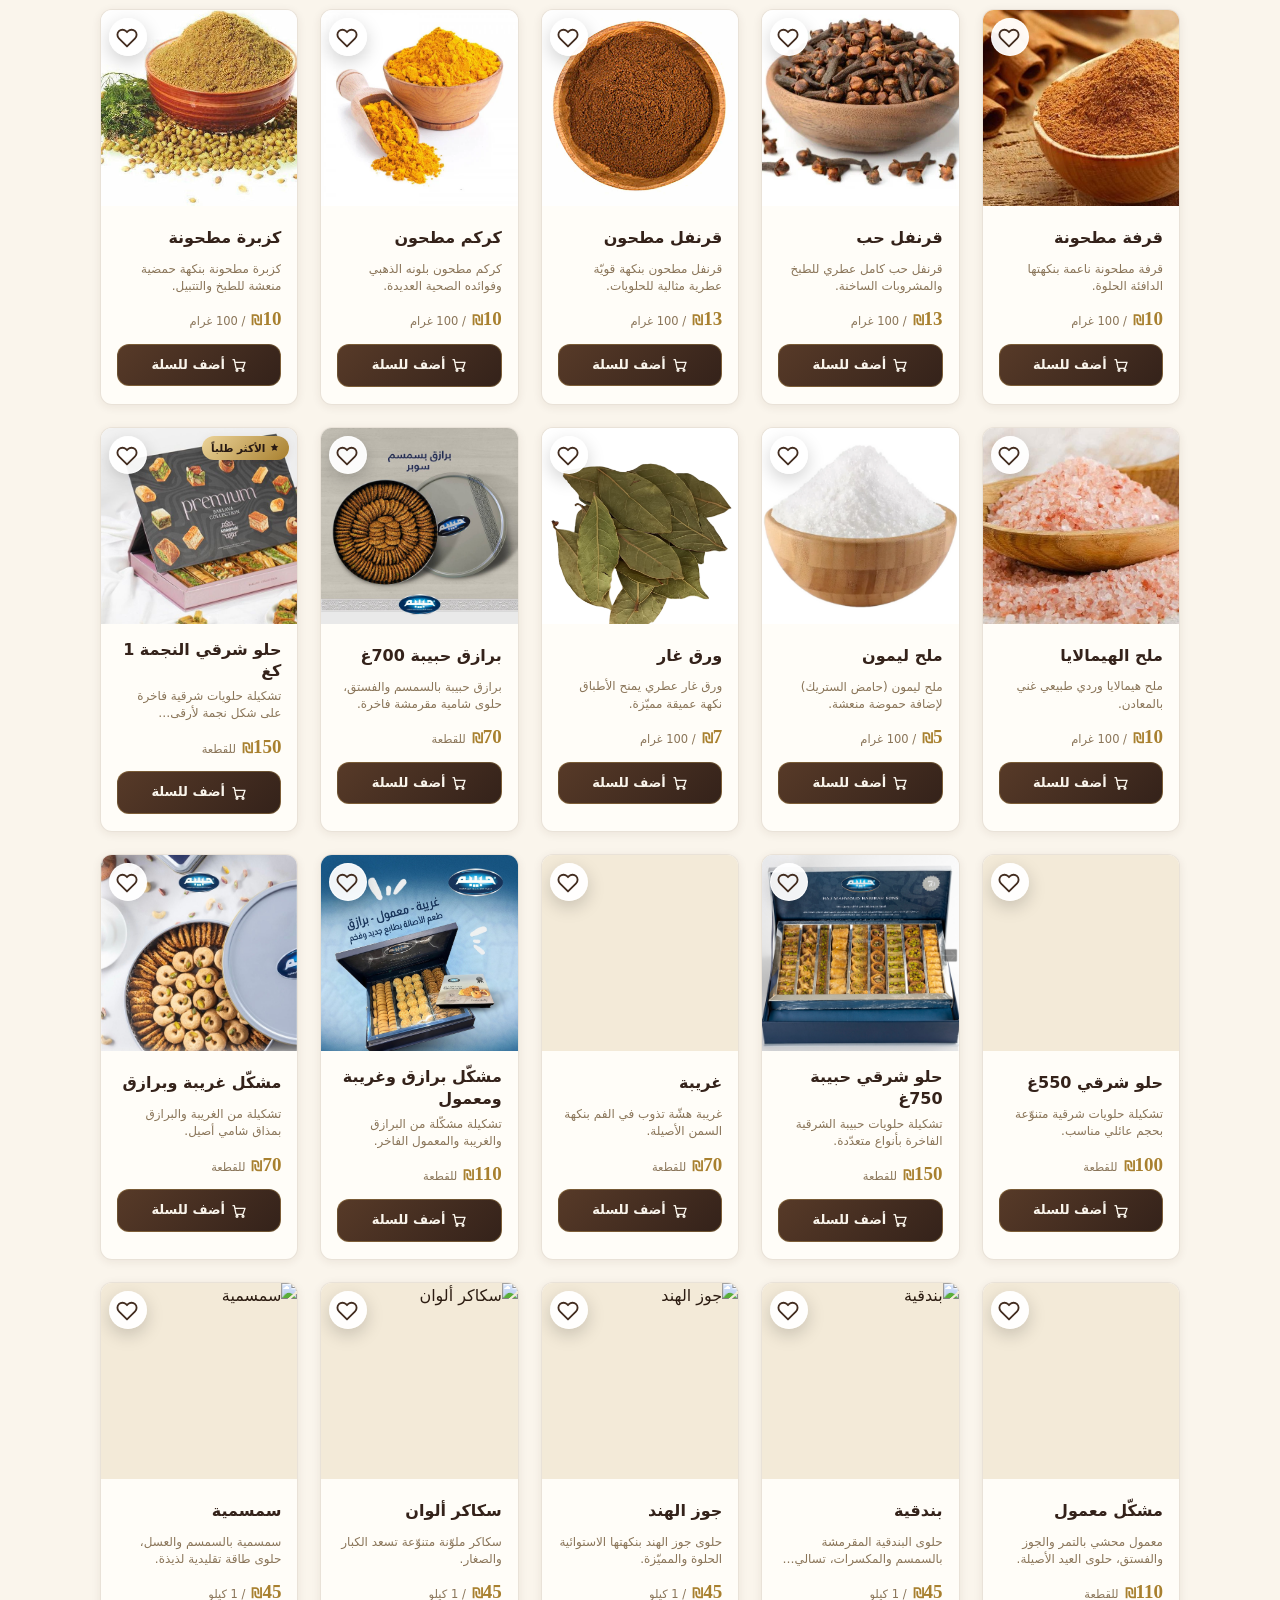
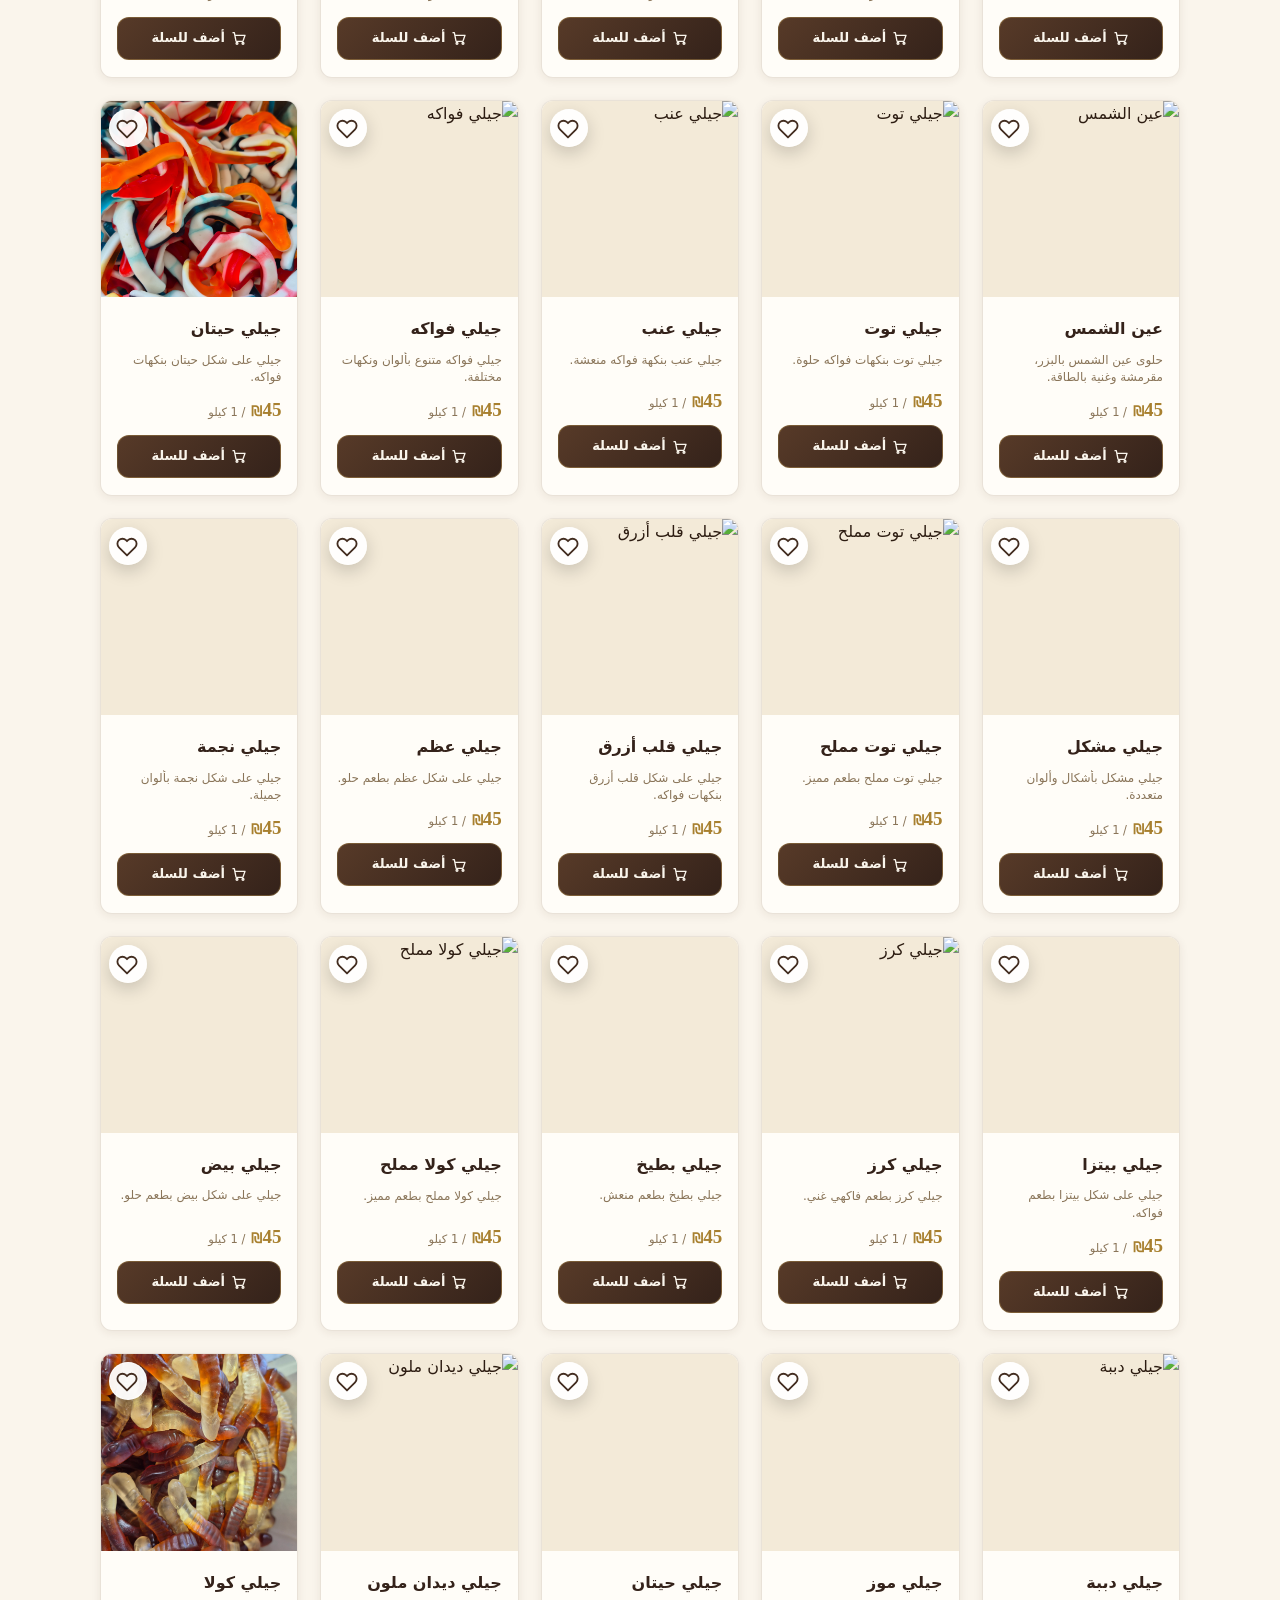
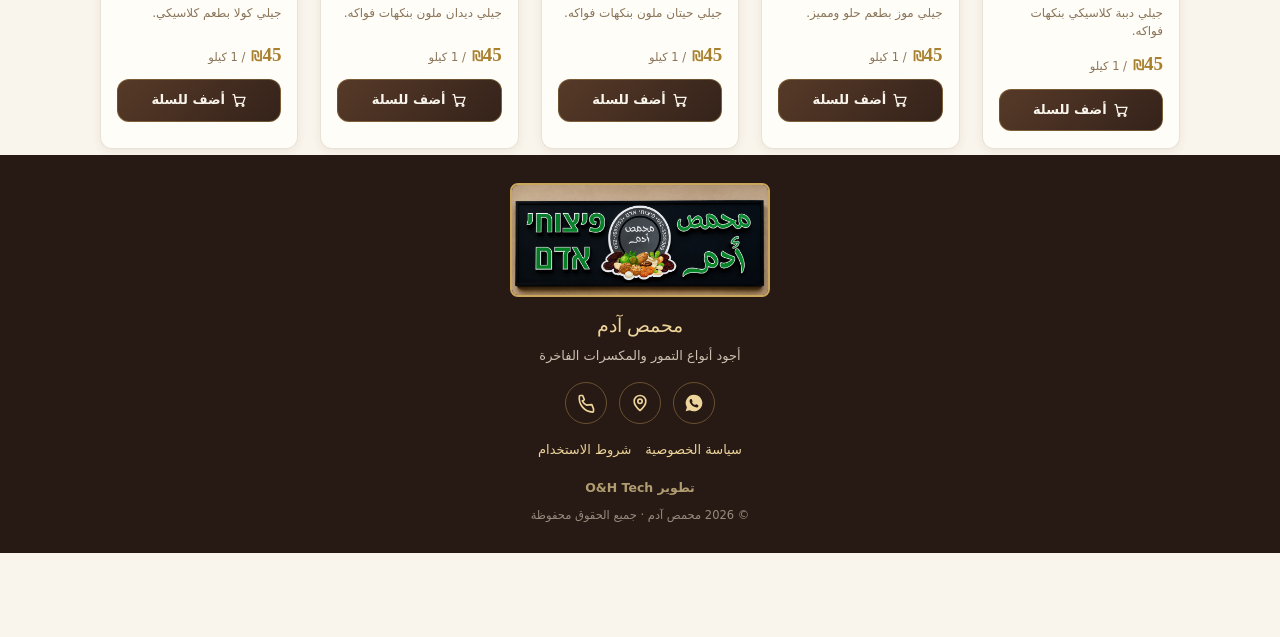
==== commit ca8cc777: "Update Omari" ====
--- a/index.html
+++ b/index.html
@@ -30,7 +30,7 @@
   <link rel="preconnect" href="https://fonts.gstatic.com" crossorigin />
   <link href="https://fonts.googleapis.com/css2?family=El+Messiri:wght@500;600;700&family=Tajawal:wght@400;500;700&family=Frank+Ruhl+Libre:wght@500;700;900&family=Heebo:wght@400;500;700&family=Cormorant+Garamond:wght@600;700&display=swap" rel="stylesheet" />
 
-  <link rel="stylesheet" href="css/style.css?v=visible-invoice-button" />
+  <link rel="stylesheet" href="css/style.css?v=no-category-arrows" />
   <link rel="stylesheet" href="css/animations.css?v=occasion-fireworks" />
   <link rel="stylesheet" href="css/responsive.css?v=large-screen-layout-v2" />
 </head>
@@ -61,9 +61,7 @@
     <div class="flourish"> ✦ </div>
     <div class="cats-wrap" aria-label="categories">
 
-      <button class="cats-arrow cats-arrow-next" type="button" data-cats-scroll="-1" aria-label="التالي"></button>
       <div class="cats" id="cats" role="list" aria-label="categories"></div>
-      <button class="cats-arrow cats-arrow-prev" type="button" data-cats-scroll="1" aria-label="السابق"></button>
     </div>
 
     <!-- Occasions banner -->
@@ -94,11 +92,11 @@
 
   </div>
 
-  <script src="js/data.js?v=official-domain"></script>
+  <script src="js/data.js?v=dried-cranberries"></script>
   <script src="js/translations.js?v=share-site"></script>
-  <script src="js/main.js?v=official-domain-qr"></script>
+  <script src="js/main.js?v=no-null-text"></script>
   <script src="js/accessibility.js?v=a11y-lang-sync"></script>
-  <script src="js/products.js?v=all-products-default"></script>
+  <script src="js/products.js?v=espresso-modal-contain"></script>
   <script src="js/cart.js?v=custom-mix-total-weight"></script>
   <script src="js/checkout.js?v=visible-invoice-button"></script>
   <script src="js/animations.js"></script>
--- a/css/style.css
+++ b/css/style.css
@@ -416,8 +416,10 @@
   border-color: var(--line);
 }
 .pc-media { position: relative; aspect-ratio: 1 / 1; overflow: hidden; background: var(--cream-2); }
-.pc-media img { width: 100%; height: 100%; object-fit: cover; transition: transform .5s var(--ease); }
-.product-card:hover .pc-media img { transform: scale(1.07); }
+.pc-media img { width: 100%; height: 100%; object-fit: cover; object-position: center; transition: transform .5s var(--ease); }
+.product-card.product-cat-espresso .pc-media { background: linear-gradient(180deg, #fffdf8, var(--cream-2)); }
+.product-card.product-cat-espresso .pc-media img { object-fit: contain; }
+.product-card:hover .pc-media img { transform: scale(1.04); }
 .product-card.unavailable:hover .pc-media img { transform: none; }
 .pc-badges { position: absolute; top: 8px; inset-inline-start: 8px; display: flex; flex-direction: column; gap: 5px; }
 .badge {
@@ -1242,6 +1244,13 @@
 .product-modal .drawer-body { text-align: center; }
 .product-modal .qv-media { max-height: 220px; margin-inline: auto; }
 .product-modal .qv-media img { width: 100%; height: 100%; object-fit: contain; object-position: center center; }
+.product-modal .qv-media.qv-cat-espresso {
+  height: min(42vh, 320px);
+  max-height: 320px;
+}
+.product-modal .qv-media.qv-cat-espresso img {
+  object-fit: contain;
+}
 .product-modal .qv-cat,
 .product-modal .qv-name,
 .product-modal .qv-desc,
@@ -1282,6 +1291,7 @@
   box-shadow: var(--shadow-lg);
   transform: scale(.94);
   transition: transform .22s var(--ease);
+  cursor: zoom-out;
 }
 .image-zoom-layer.show img { transform: scale(1); }
 .image-zoom-close {
@@ -1341,6 +1351,10 @@
   .nav-item.center .nav-ico { width: 46px; height: 46px; }
   .drawer.product-modal { width: calc(100vw - 24px); max-height: 84vh; border-radius: 18px; }
   .product-modal .qv-media { max-height: 190px; }
+  .product-modal .qv-media.qv-cat-espresso {
+    height: min(38vh, 260px);
+    max-height: 260px;
+  }
   .qv-actions { flex-direction: column; }
   .qv-actions .btn { width: 100%; }
   .drawer.cart-sheet { height: calc(100vh - var(--bottomnav-h) - 18px); max-height: calc(100vh - var(--bottomnav-h) - 18px); }
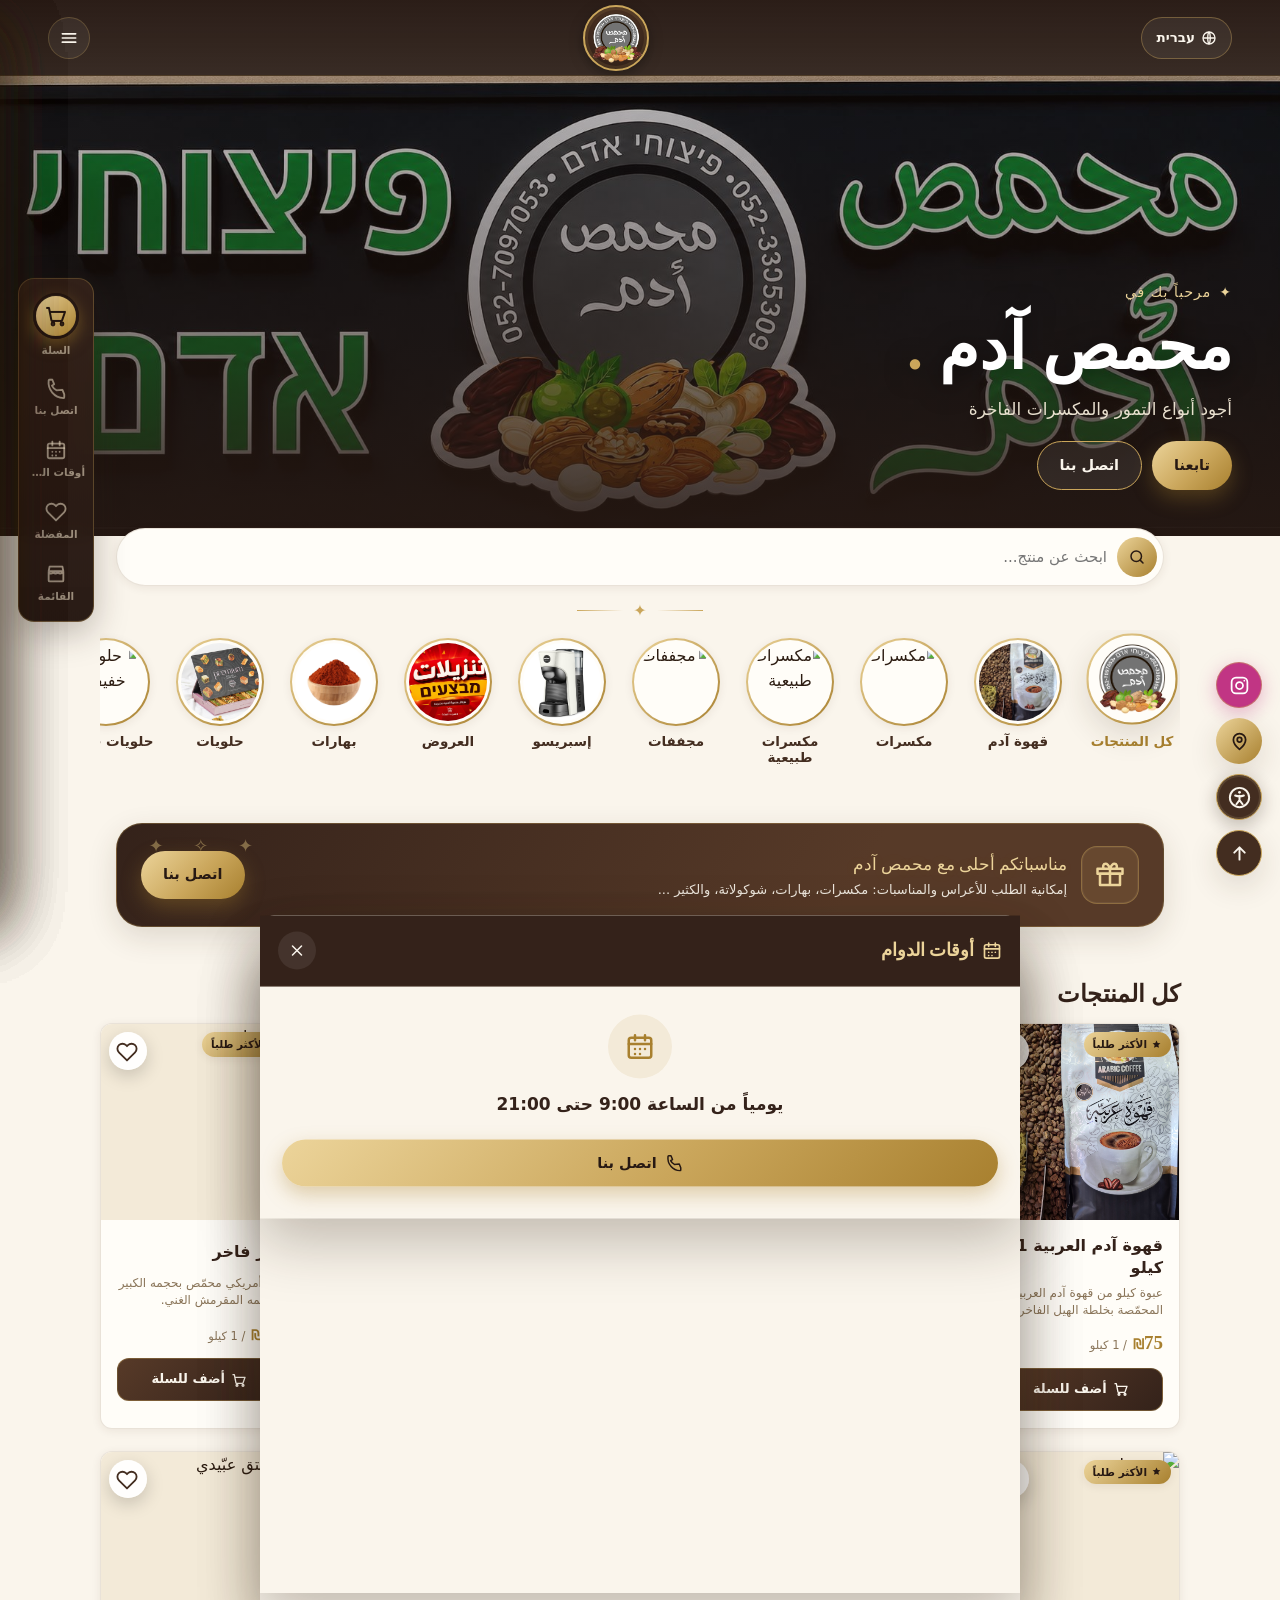
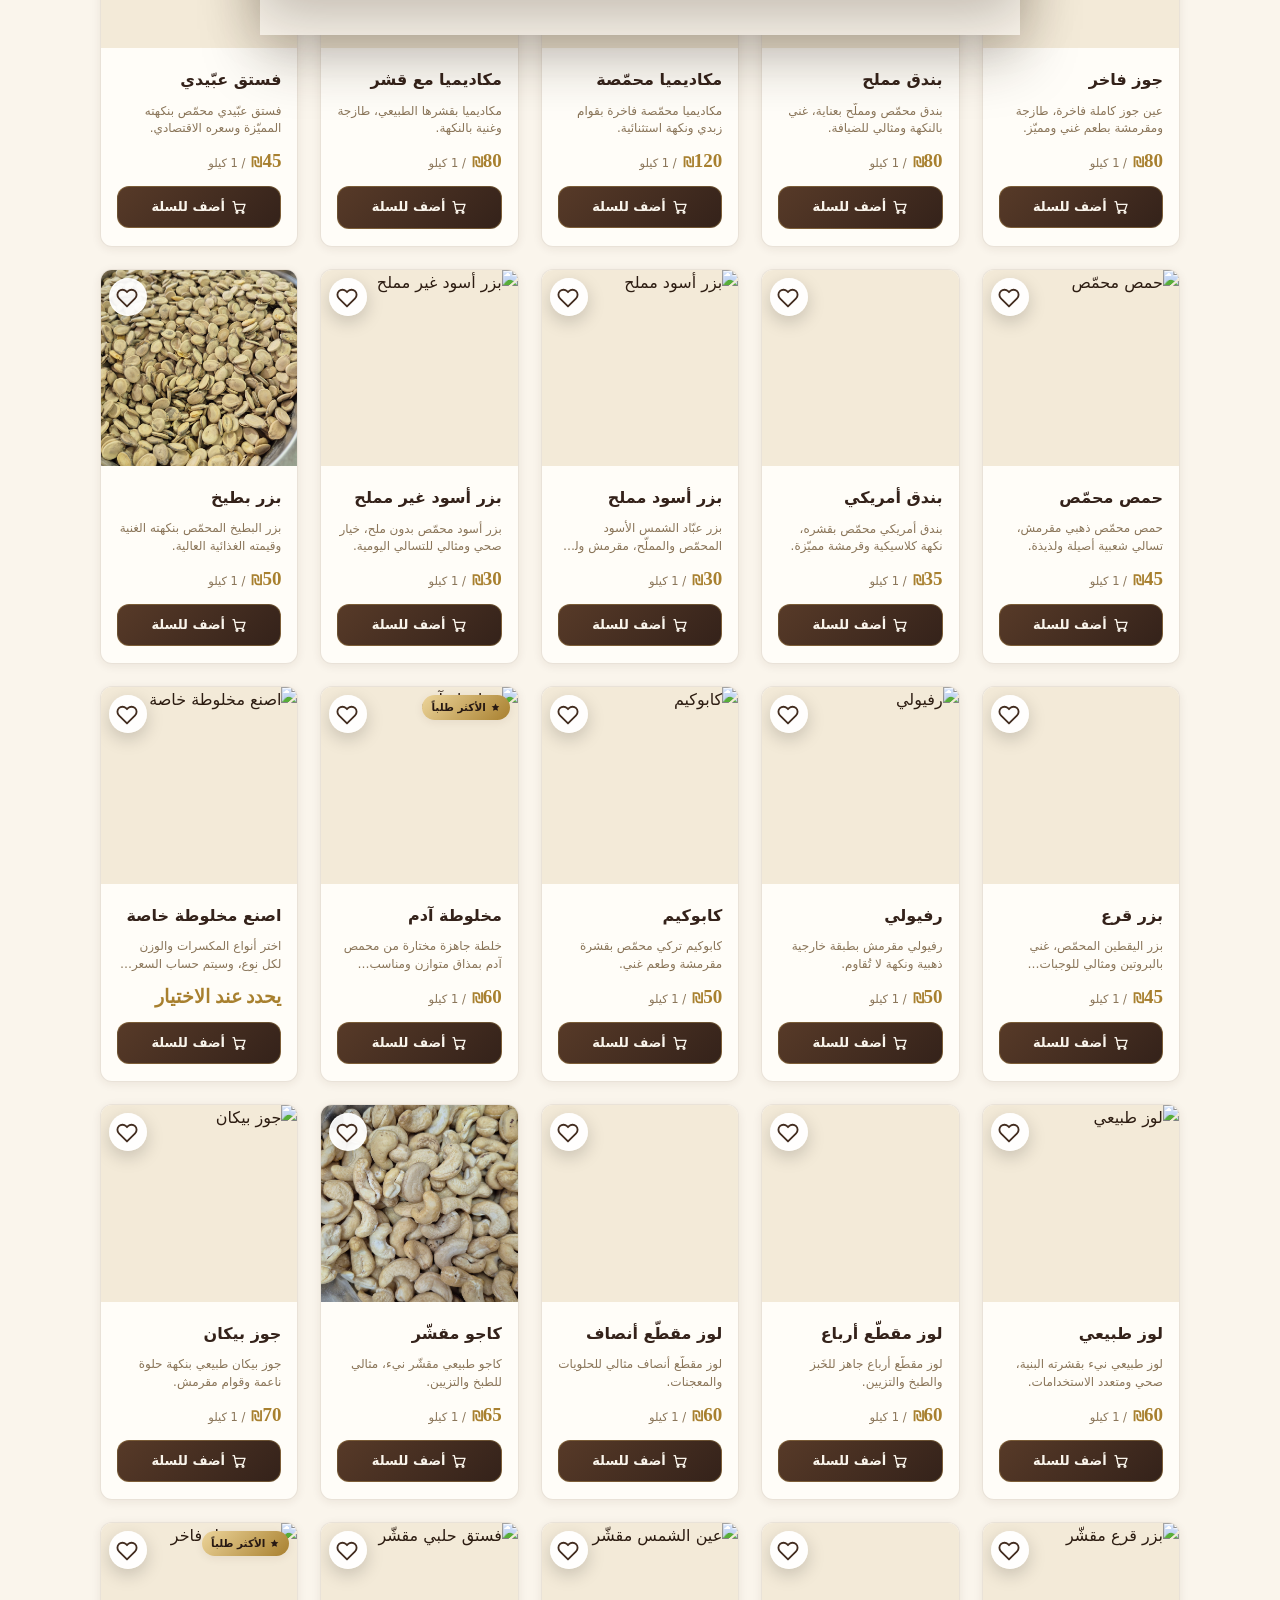
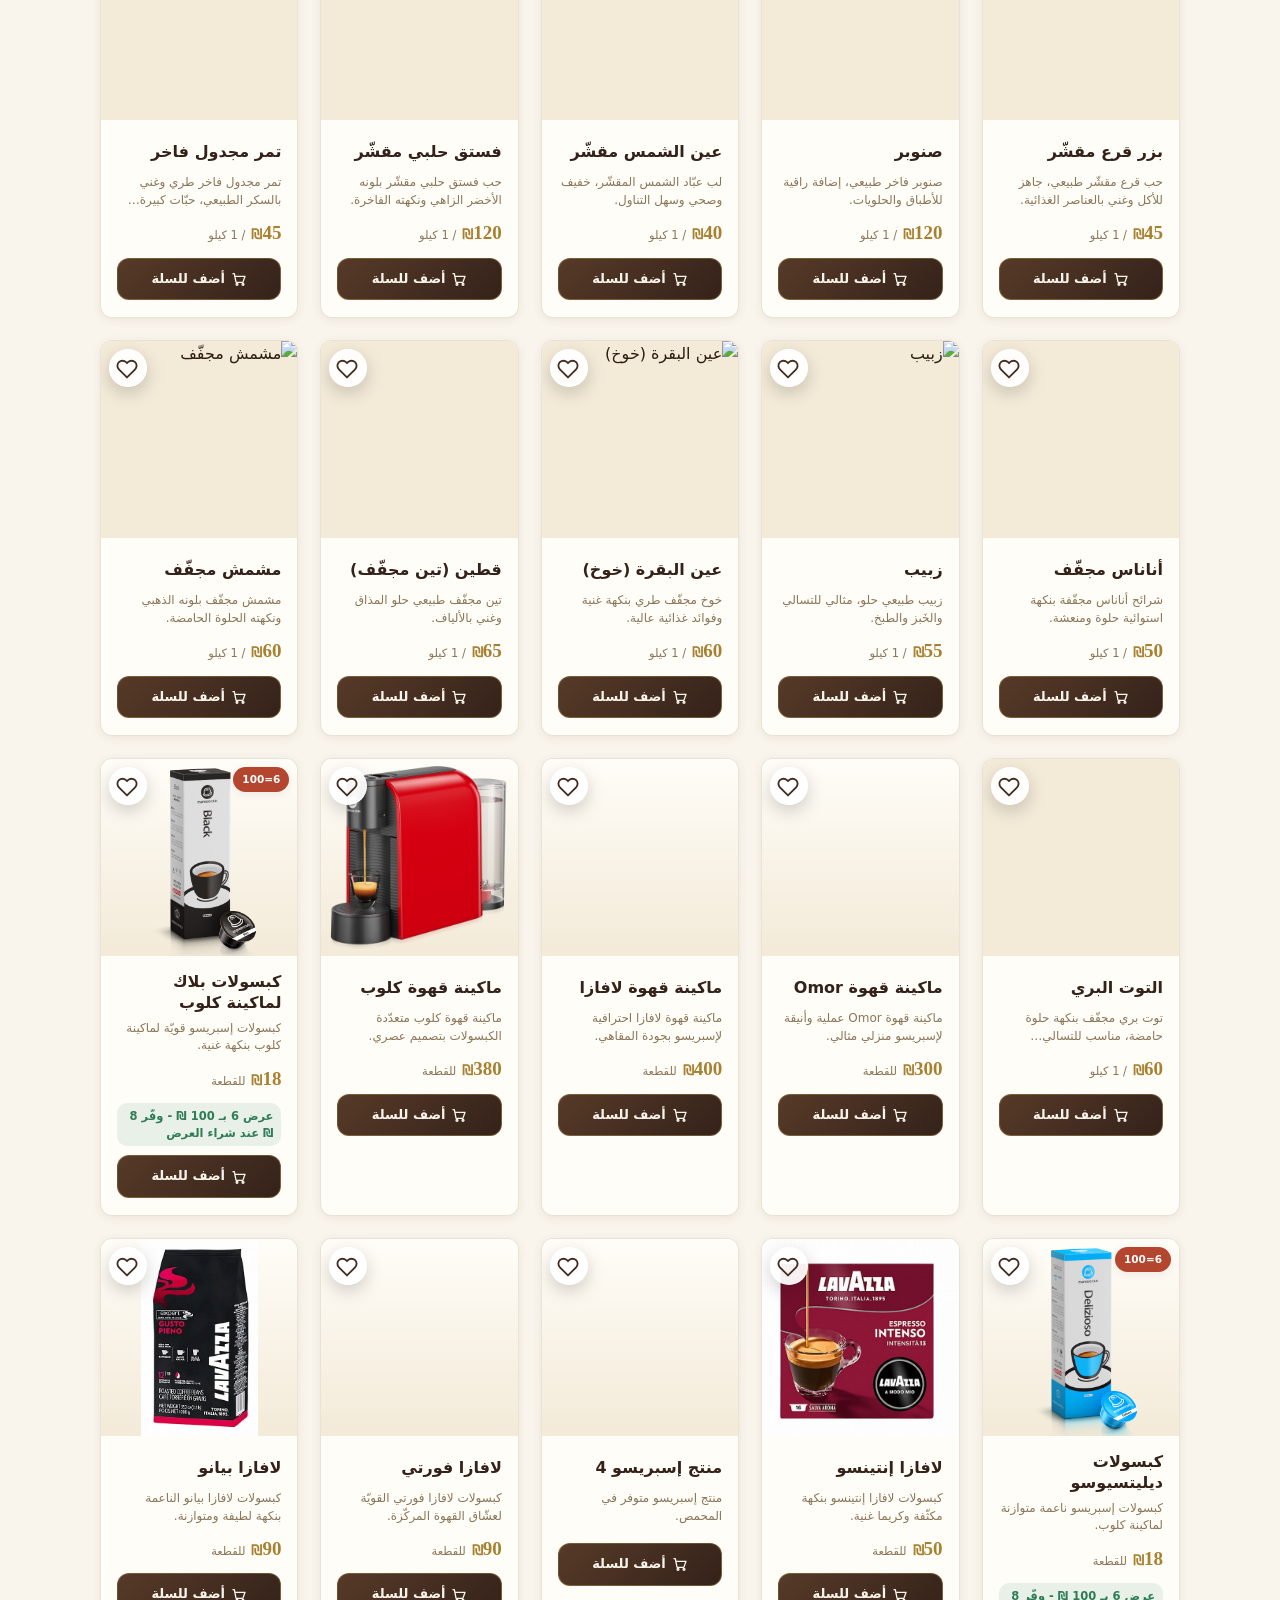
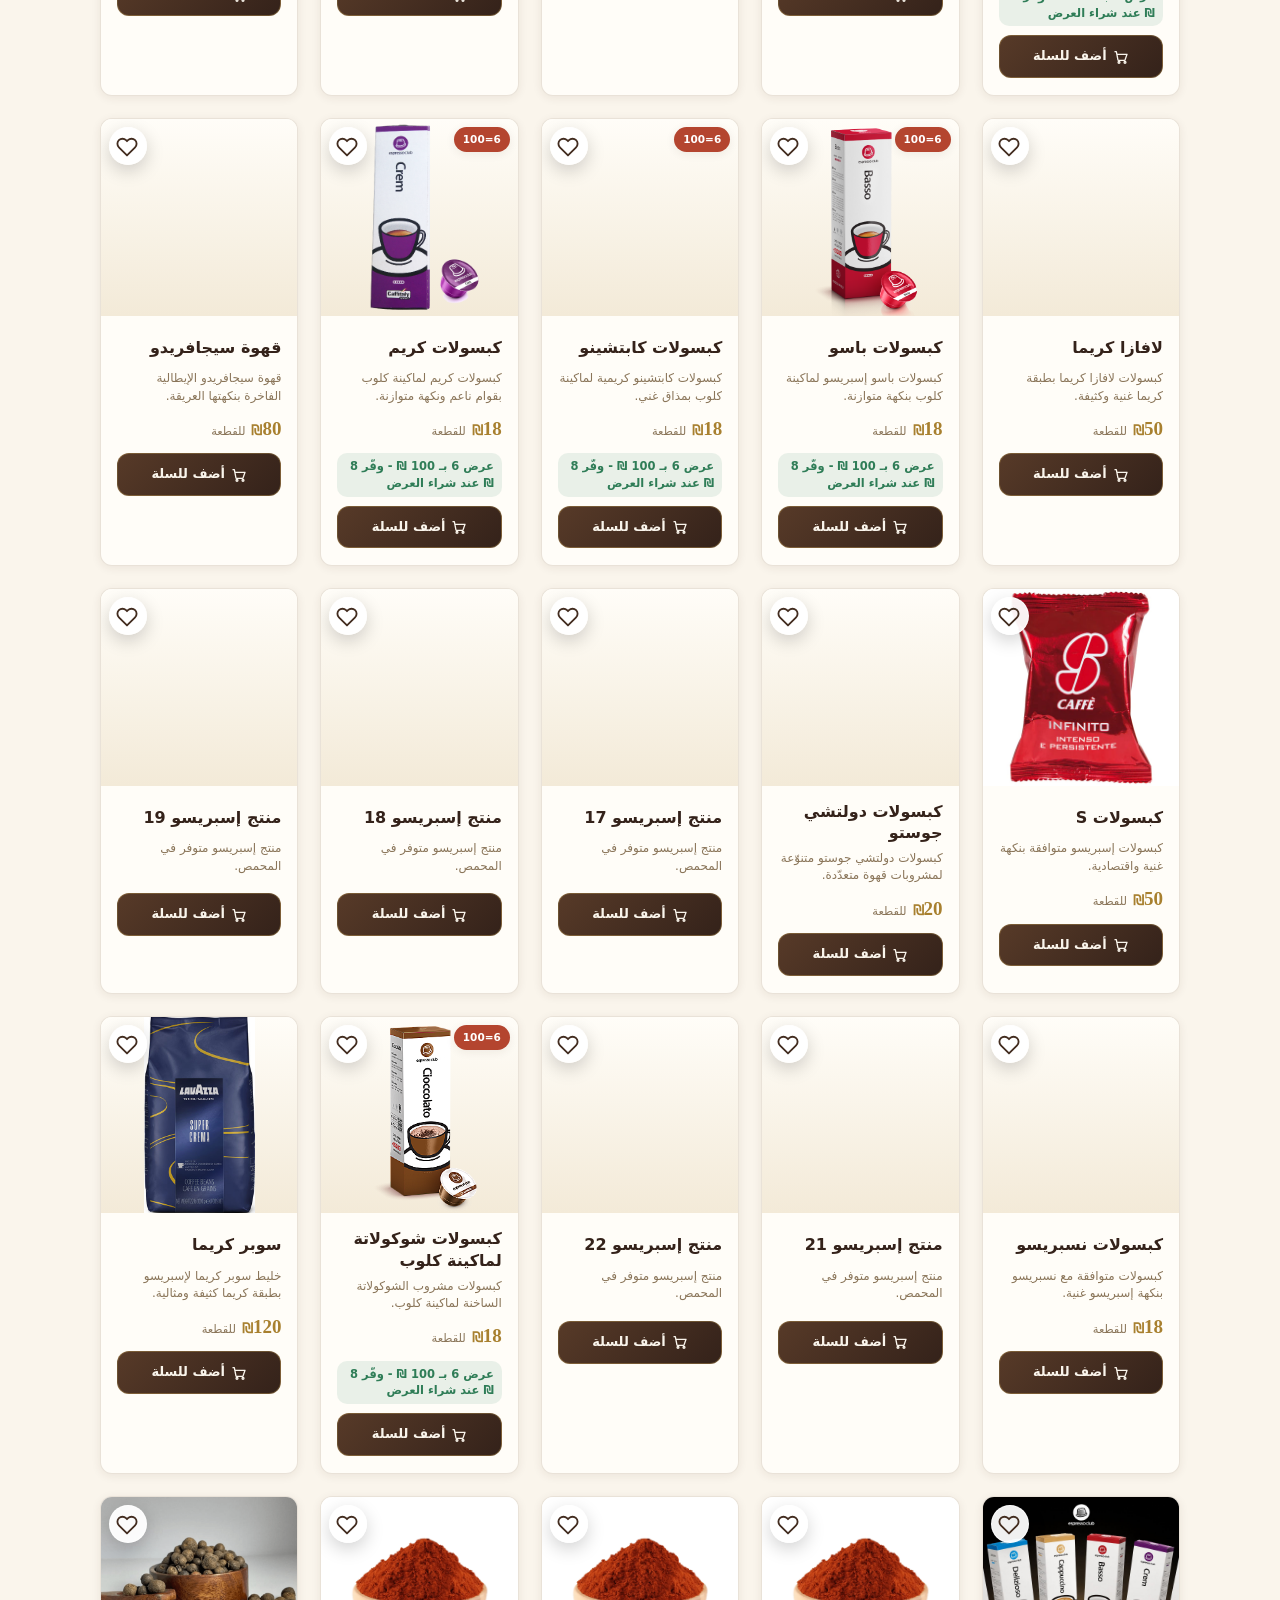
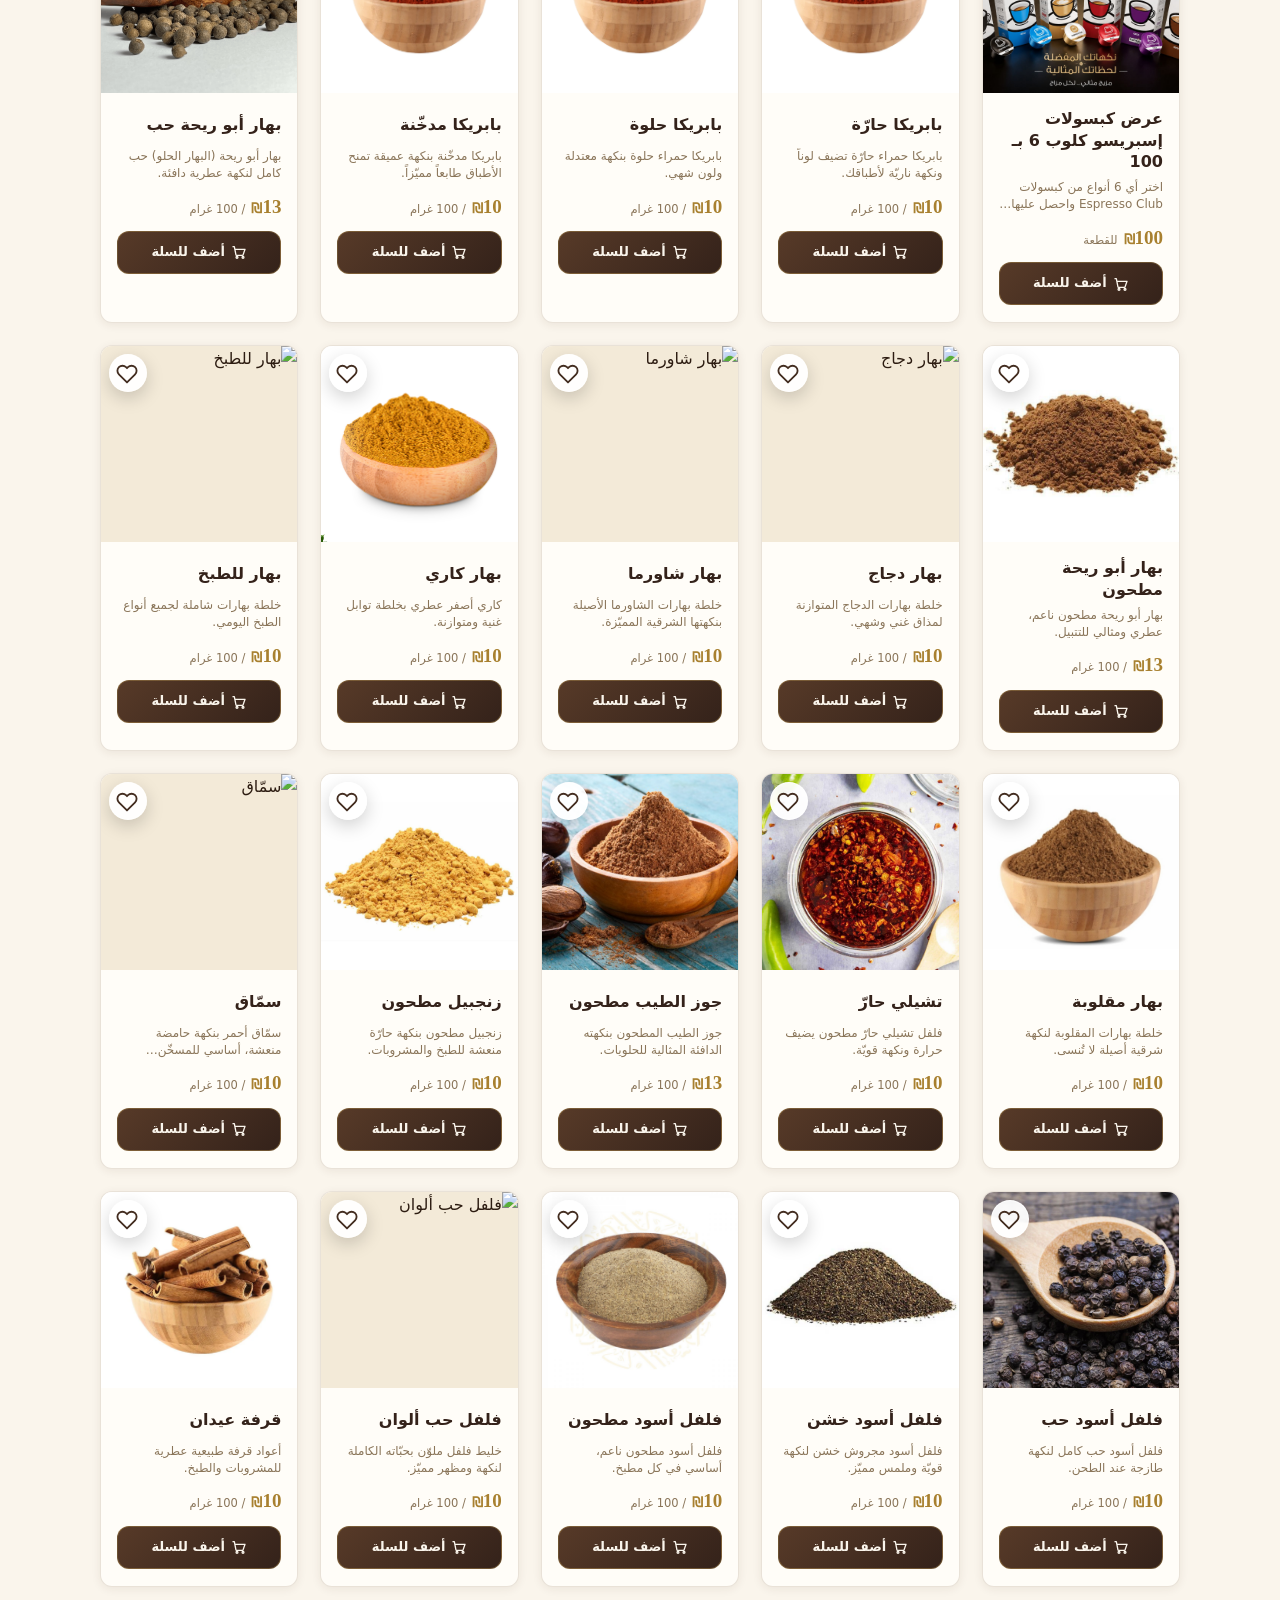
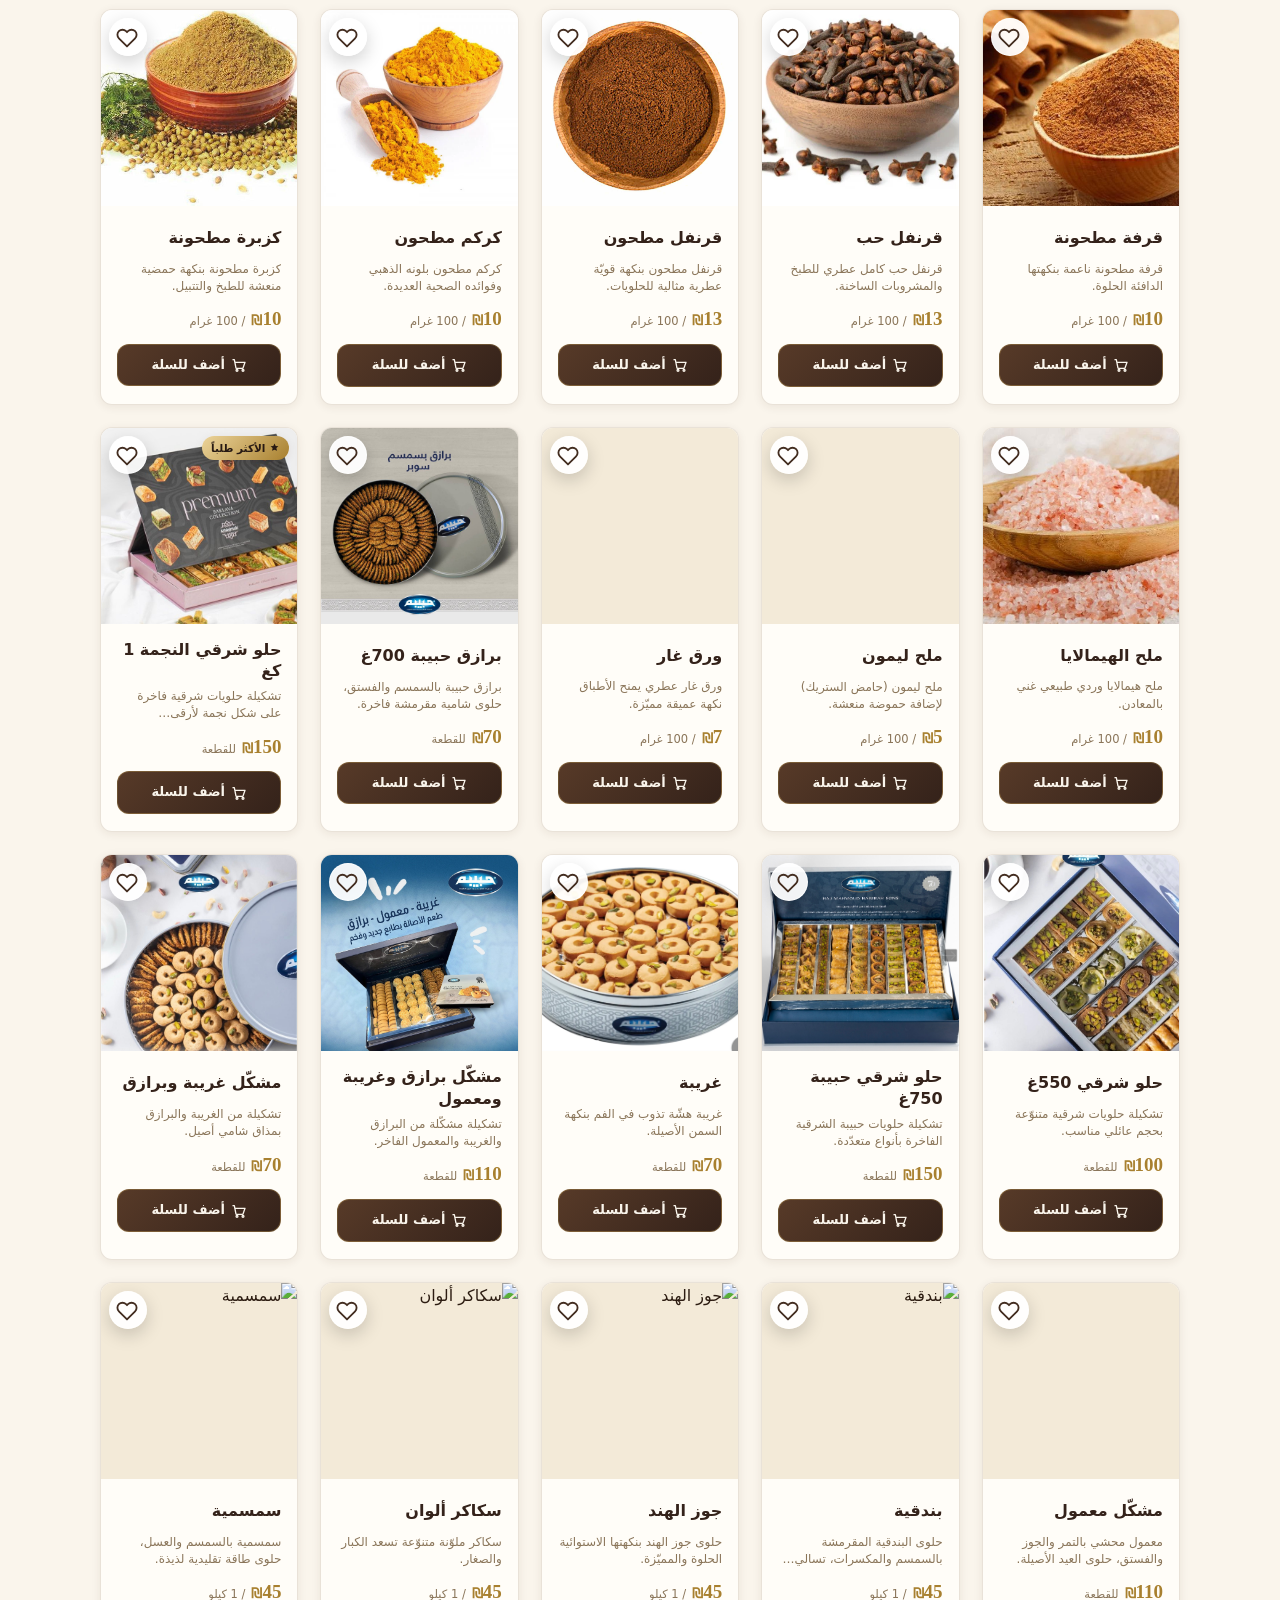
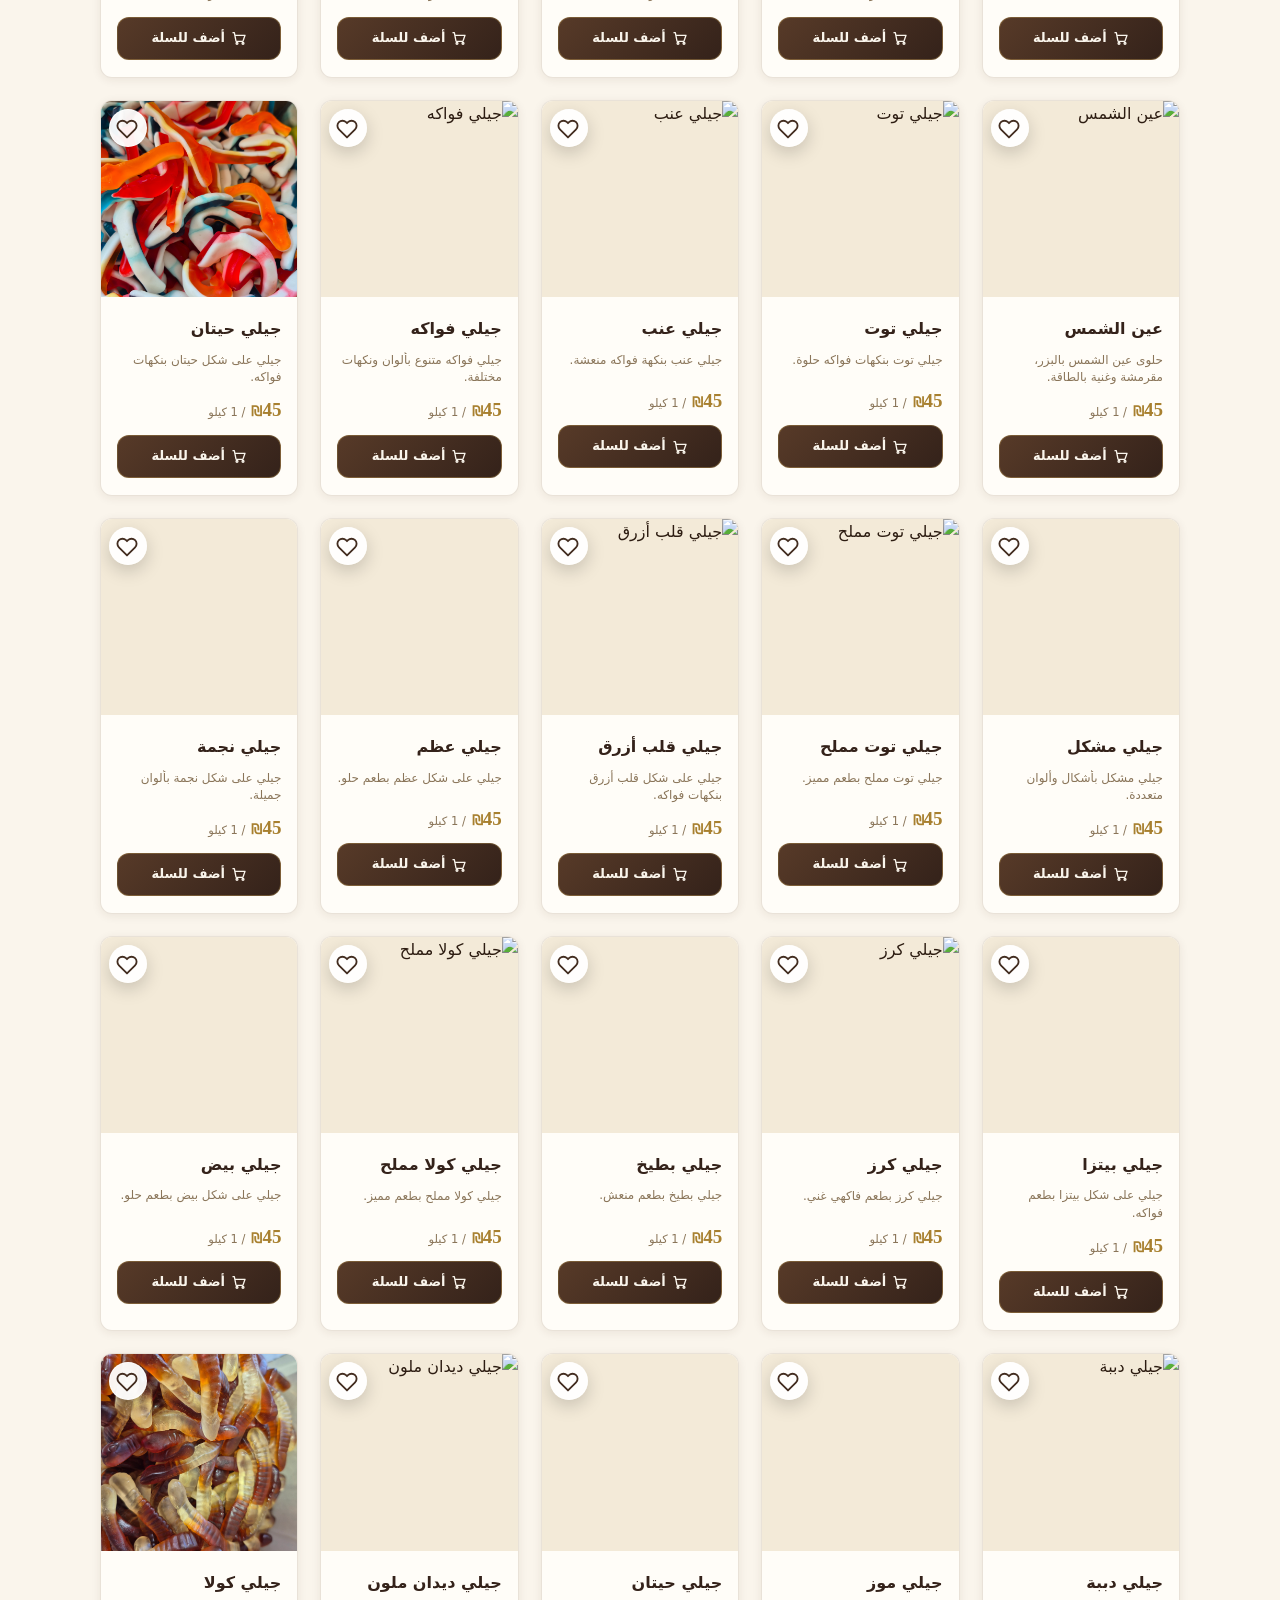
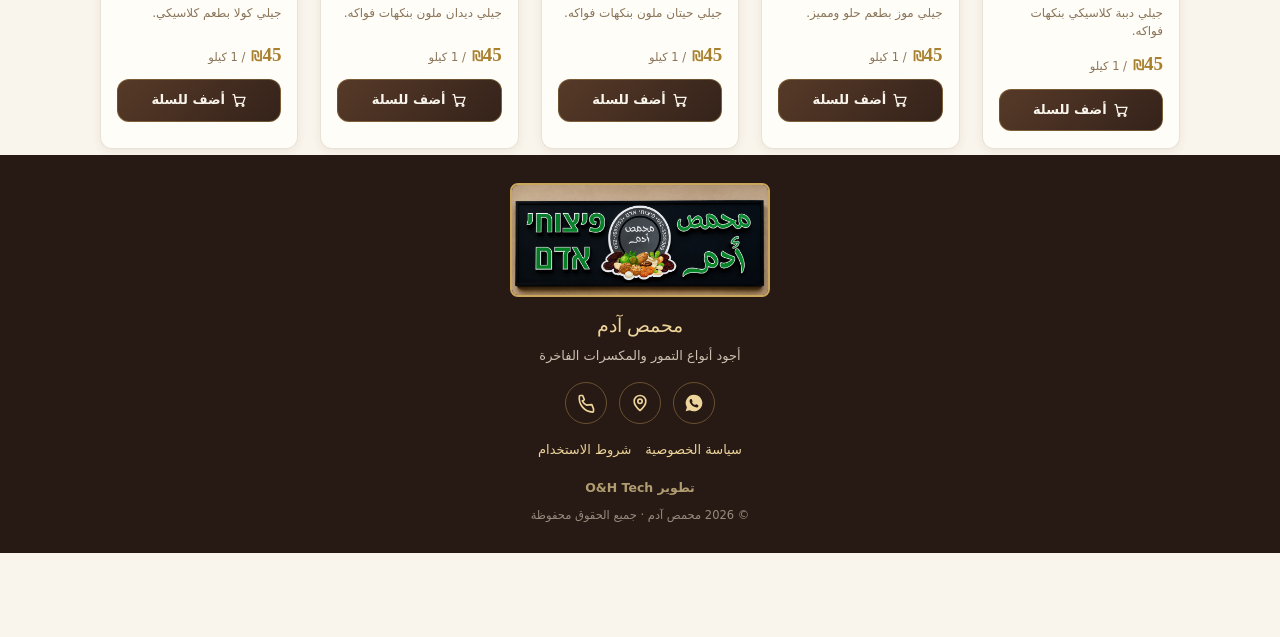
==== commit 1c2c987e: "Update Omari" ====
--- a/index.html
+++ b/index.html
@@ -9,7 +9,7 @@
   <meta name="apple-mobile-web-app-capable" content="yes" />
   <meta name="apple-mobile-web-app-status-bar-style" content="black-translucent" />
   <meta http-equiv="Content-Security-Policy"
-    content="default-src 'self'; img-src 'self' data:; style-src 'self' 'unsafe-inline' https://fonts.googleapis.com; font-src https://fonts.gstatic.com; script-src 'self' 'sha256-vvt4KWwuNr51XfE5m+hzeNEGhiOfZzG97ccfqGsPwvE='; connect-src 'self'; base-uri 'self'; object-src 'none'; frame-src 'none'; form-action 'self' https://wa.me;" />
+    content="default-src 'self'; img-src 'self' data:; style-src 'self' 'unsafe-inline' https://fonts.googleapis.com; font-src https://fonts.gstatic.com; script-src 'self' 'sha256-vvt4KWwuNr51XfE5m+hzeNEGhiOfZzG97ccfqGsPwvE='; connect-src 'self' https://nominatim.openstreetmap.org; base-uri 'self'; object-src 'none'; frame-src 'none'; form-action 'self' https://wa.me;" />
 
   <title>محمص آدم · Adam Roastery — مكسرات وتمور فاخرة</title>
   <meta name="description" content="محمص آدم — أجود أنواع التمور والمكسرات والبهارات والقهوة الفاخرة. اطلب الآن عبر واتساب مع توصيل سريع. פיצוחי אדם — פיצוחים, תמרים, תבלינים וקפה משובחים." />
@@ -98,7 +98,7 @@
   <script src="js/accessibility.js?v=a11y-lang-sync"></script>
   <script src="js/products.js?v=espresso-modal-contain"></script>
   <script src="js/cart.js?v=custom-mix-total-weight"></script>
-  <script src="js/checkout.js?v=visible-invoice-button"></script>
+  <script src="js/checkout.js?v=reverse-geocode-location"></script>
   <script src="js/animations.js"></script>
 </body>
 </html>
